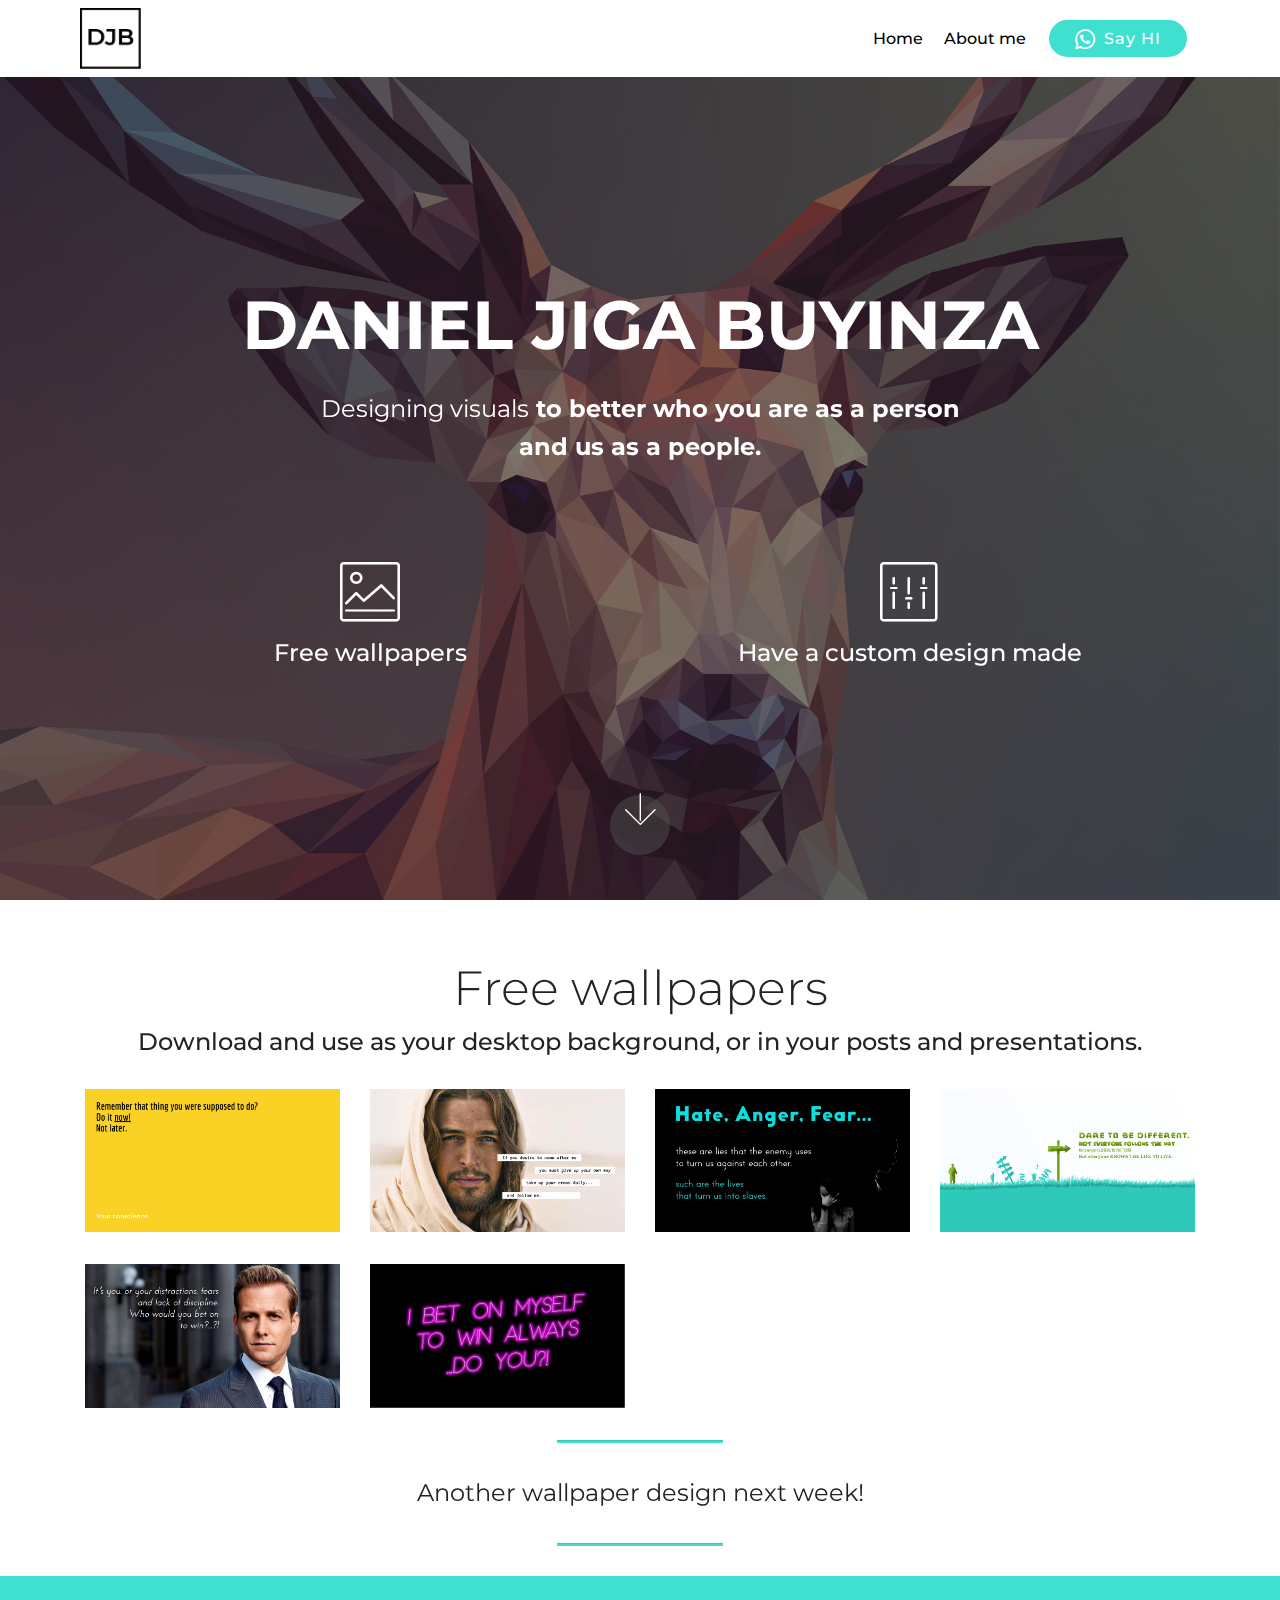
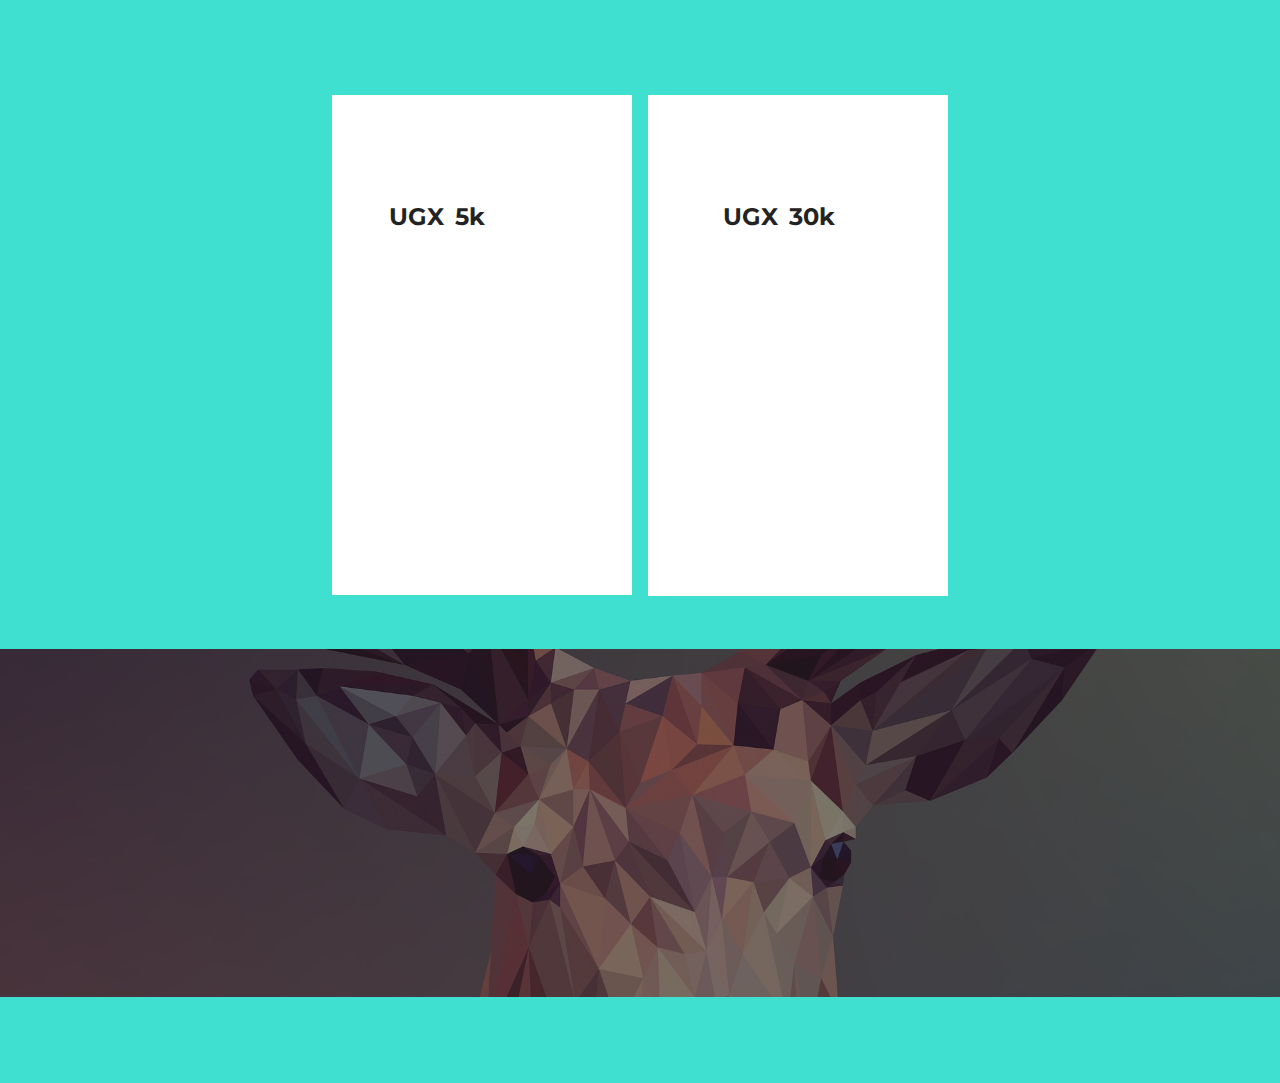
==== index.html @ 103c4f29 "create github pages" ====
<!DOCTYPE html>
<html  >
<head>
  <!-- Site made with Mobirise Website Builder v4.12.3, https://mobirise.com -->
  <meta charset="UTF-8">
  <meta http-equiv="X-UA-Compatible" content="IE=edge">
  <meta name="generator" content="Mobirise v4.12.3, mobirise.com">
  <meta name="twitter:card" content="summary_large_image"/>
  <meta name="twitter:image:src" content="assets/images/index-meta.jpg">
  <meta property="og:image" content="assets/images/index-meta.jpg">
  <meta name="twitter:title" content="Daniel Jiga Buyinza">
  <meta name="viewport" content="width=device-width, initial-scale=1, minimum-scale=1">
  <link rel="shortcut icon" href="assets/images/djb-2.png" type="image/x-icon">
  <meta name="description" content="Designing visuals to better who you are as a person
and us as a people.">
  
  
  <title>Daniel Jiga Buyinza</title>
  <link rel="stylesheet" href="assets/web/assets/mobirise-icons/mobirise-icons.css">
  <link rel="stylesheet" href="assets/bootstrap/css/bootstrap.min.css">
  <link rel="stylesheet" href="assets/bootstrap/css/bootstrap-grid.min.css">
  <link rel="stylesheet" href="assets/bootstrap/css/bootstrap-reboot.min.css">
  <link rel="stylesheet" href="assets/tether/tether.min.css">
  <link rel="stylesheet" href="assets/animatecss/animate.min.css">
  <link rel="stylesheet" href="assets/socicon/css/styles.css">
  <link rel="stylesheet" href="assets/dropdown/css/style.css">
  <link rel="stylesheet" href="assets/theme/css/style.css">
  <link rel="preload" as="style" href="assets/mobirise/css/mbr-additional.css"><link rel="stylesheet" href="assets/mobirise/css/mbr-additional.css" type="text/css">
  
  
  
</head>
<body>

<!-- Analytics -->
<!-- Global site tag (gtag.js) - Google Analytics -->
<script async src="https://www.googletagmanager.com/gtag/js?id=UA-110084799-2"></script>
<script>
  window.dataLayer = window.dataLayer || [];
  function gtag(){dataLayer.push(arguments);}
  gtag('js', new Date());

  gtag('config', 'UA-110084799-2');
</script>
<!-- /Analytics -->


  <section class="menu cid-rZTgVJ7u8m" once="menu" id="menu2-0">

    

    <nav class="navbar navbar-expand beta-menu navbar-dropdown align-items-center navbar-fixed-top navbar-toggleable-sm">
        <button class="navbar-toggler navbar-toggler-right" type="button" data-toggle="collapse" data-target="#navbarSupportedContent" aria-controls="navbarSupportedContent" aria-expanded="false" aria-label="Toggle navigation">
            <div class="hamburger">
                <span></span>
                <span></span>
                <span></span>
                <span></span>
            </div>
        </button>
        <div class="menu-logo">
            <div class="navbar-brand">
                <span class="navbar-logo">
                    <a href="index.html">
                        <img src="assets/images/djb.png" alt="Mobirise" title="" style="height: 3.8rem;">
                    </a>
                </span>
                
            </div>
        </div>
        <div class="collapse navbar-collapse" id="navbarSupportedContent">
            <ul class="navbar-nav nav-dropdown" data-app-modern-menu="true"><li class="nav-item">
                    <a class="nav-link link text-black display-4" href="index.html">Home</a>
                </li><li class="nav-item"><a class="nav-link link text-black display-4" href="about-me.html">About me</a></li></ul>
            <div class="navbar-buttons mbr-section-btn"><a class="btn btn-sm btn-primary display-4" href="https://wa.me/+256703824519"><span class="socicon socicon-whatsapp mbr-iconfont mbr-iconfont-btn" style="font-size: 20px;"></span>Say HI</a></div>
        </div>
    </nav>
</section>

<section class="engine"><a href="https://mobirise.info/z">best free html templates</a></section><section class="header12 cid-rZTisWhXtO mbr-fullscreen mbr-parallax-background" id="header12-1">

    

    <div class="mbr-overlay" style="opacity: 0.6; background-color: rgb(35, 35, 35);">
    </div>

    <div class="container  ">
            <div class="media-container">
                <div class="col-md-12 align-center">
                    <h1 class="mbr-section-title pb-3 mbr-white mbr-bold mbr-fonts-style display-1">
                        <br>DANIEL JIGA BUYINZA</h1>
                    <p class="mbr-text pb-3 mbr-white mbr-fonts-style display-5">Designing&nbsp;visuals<strong> to better who you are as a person</strong><br><strong>and us as a people.</strong></p>
                    

                    <div class="icons-media-container mbr-white">
                        <div class="card col-12 col-md-6">
                            <div class="icon-block">
                            
                                <span class="mbr-iconfont mbri-photo" style="font-size: 60px;"></span>
                            
                            </div>
                            <h5 class="mbr-fonts-style display-5">Free wallpapers</h5>
                        </div>

                        <div class="card col-12 col-md-6">
                            <div class="icon-block">
                                
                                    <span class="mbr-iconfont mbri-setting2" style="font-size: 60px;"></span>
                                
                            </div>
                            <h5 class="mbr-fonts-style display-5">Have a custom design made</h5>
                        </div>

                        

                        
                    </div>
                </div>
            </div>
    </div>

    <div class="mbr-arrow hidden-sm-down" aria-hidden="true">
        <a href="#next">
            <i class="mbri-down mbr-iconfont"></i>
        </a>
    </div>
</section>

<section class="mbr-gallery gallery5 cid-rZVw1TLcBk" id="gallery5-h">

    

    

    <div class="container">
        <h3 class="mbr-section-title align-center mbr-fonts-style display-2">
            Free wallpapers</h3>
        <h4 class="mbr-section-subtitle align-center pb-4 mbr-fonts-style display-5">Download and use as your desktop background, or in your posts and presentations.</h4>
        <div class="row mbr-gallery" data-toggle="modal" data-target="#s2ysgMPHxK">
            <div class="col-sm-6 col-md-4 col-lg-3 item gallery-image">
                <div class="item-wrapper">
                    <img class="w-100" src="assets/images/that-thing-you-were-supposed-to-do.png" alt="That thing you were supposed to do" data-slide-to="0" title="That thing you were supposed to do" data-target="#s2ysgMPzeZ">
                </div>
            </div><div class="col-sm-6 col-md-4 col-lg-3 item gallery-image">
                <div class="item-wrapper">
                    <img class="w-100" src="assets/images/if-you-desire-to-come-after-me.jpg" alt="If you desire to come after me" data-slide-to="1" title="If you desire to come after me" data-target="#s2ysgMPzeZ">
                </div>
            </div><div class="col-sm-6 col-md-4 col-lg-3 item gallery-image">
                <div class="item-wrapper">
                    <img class="w-100" src="assets/images/the-lives-that-turn-us-into-slaves.jpg" alt="The lives that turn us into slaves" data-slide-to="2" title="The lives that turn us into slaves" data-target="#s2ysgMPzeZ">
                </div>
            </div><div class="col-sm-6 col-md-4 col-lg-3 item gallery-image">
                <div class="item-wrapper">
                    <img class="w-100" src="assets/images/dare-to-be-different.png" alt="Dare to be different" data-slide-to="3" title="Dare to be different" data-target="#s2ysgMPzeZ">
                </div>
            </div><div class="col-sm-6 col-md-4 col-lg-3 item gallery-image">
                <div class="item-wrapper">
                    <img class="w-100" src="assets/images/who-would-you-bet-on-to-win.jpg" alt="Who would you bet on to win" data-slide-to="4" title="Who would you bet on to win" data-target="#s2ysgMPzeZ">
                </div>
            </div><div class="col-sm-6 col-md-4 col-lg-3 item gallery-image">
                <div class="item-wrapper">
                    <img class="w-100" src="assets/images/i-bet-on-myself-always.gif" alt="I bet on myself always" data-slide-to="5" title="I bet on myself always" data-target="#s2ysgMPzeZ">
                </div>
            </div>
            
            
            
        </div>

        <div class="modal mbr-slider fade" tabindex="-1" role="dialog" aria-hidden="true" id="s2ysgMPHxK">
            <div class="modal-dialog" role="document">
                <div class="modal-content">
                    <div class="modal-body">
                        <div class="carousel slide" data-ride="carousel" id="s2ysgMPzeZ">
                            <div class="carousel-inner">
                                <div class="carousel-item active">
                                    <img class="d-block w-100" src="assets/images/that-thing-you-were-supposed-to-do.png" alt="">
                                </div><div class="carousel-item">
                                    <img class="d-block w-100" src="assets/images/if-you-desire-to-come-after-me.jpg" alt="">
                                </div><div class="carousel-item">
                                    <img class="d-block w-100" src="assets/images/the-lives-that-turn-us-into-slaves.jpg" alt="">
                                </div><div class="carousel-item">
                                    <img class="d-block w-100" src="assets/images/dare-to-be-different.png" alt="">
                                </div><div class="carousel-item">
                                    <img class="d-block w-100" src="assets/images/who-would-you-bet-on-to-win.jpg" alt="">
                                </div><div class="carousel-item">
                                    <img class="d-block w-100" src="assets/images/i-bet-on-myself-always.gif" alt="">
                                </div>
                                
                                
                                
                            </div>
                            <ol class="carousel-indicators">
                                <li data-slide-to="0" class="active" data-target="#s2ysgMPzeZ"></li><li data-slide-to="1" class="active" data-target="#s2ysgMPzeZ"></li><li data-slide-to="2" class="active" data-target="#s2ysgMPzeZ"></li><li data-slide-to="3" class="active" data-target="#s2ysgMPzeZ"></li><li data-slide-to="4" class="active" data-target="#s2ysgMPzeZ"></li><li data-slide-to="5" class="active" data-target="#s2ysgMPzeZ"></li>
                                
                                
                                
                            </ol>
                            <a role="button" href="" class="close" data-dismiss="modal" aria-label="Close">
                            </a>
                            <a class="carousel-control-prev carousel-control" role="button" data-slide="prev" href="#s2ysgMPzeZ">
                                <span class="mbri-left mbr-iconfont" aria-hidden="true"></span>
                                <span class="sr-only">Previous</span>
                            </a>
                            <a class="carousel-control-next carousel-control" role="button" data-slide="next" href="#s2ysgMPzeZ">
                                <span class="mbri-right mbr-iconfont" aria-hidden="true"></span>
                                <span class="sr-only">Next</span>
                            </a>
                        </div>
                    </div>
                </div>
            </div>
        </div>
    </div>
</section>

<section class="mbr-section article content9 cid-s01rB6gpTp" id="content9-l">
    
     

    <div class="container">
        <div class="inner-container" style="width: 60%;">
            <hr class="line" style="width: 25%;">
            <div class="section-text align-center mbr-fonts-style display-5">
                    Another wallpaper design next week!</div>
            <hr class="line" style="width: 25%;">
        </div>
        </div>
</section>

<section class="header1 cid-s1TMkP8xbw" id="header16-o">

    

    

    <div class="container">
        <div class="row justify-content-md-center">
            <div class="col-md-10 align-center">
                <h1 class="mbr-section-title mbr-bold pb-3 mbr-fonts-style display-2"><span style="font-weight: normal;">
                    Have a custom design made</span></h1>
                
                
                
            </div>
        </div>
    </div>

</section>

<section class="pricing-table1 cid-s1TlEjo5fp" id="pricing-tables1-n">

    

    
    <div class="container">
        <div class="media-container-row">

            <div class="plan col-12 mx-2 my-2 justify-content-center col-lg-6">
                <div class="plan-header text-center pt-5">
                    <h3 class="plan-title mbr-fonts-style display-5">Wallpaper/Social media poster</h3>
                    <div class="plan-price">
                        <span class="price-value mbr-fonts-style display-5">UGX&nbsp;</span>
                        <span class="price-figure mbr-fonts-style display-5">5k</span>
                        <small class="price-term mbr-fonts-style display-7">per design</small>
                    </div>
                </div>
                <div class="plan-body pb-5">
                    <div class="plan-list align-center">
                        <ul class="list-group list-group-flush mbr-fonts-style display-7">
                            <li class="list-group-item">Please state your preferred</li>
                            <li class="list-group-item">
                                Quote</li><li class="list-group-item">Background</li><li class="list-group-item">Colours</li>
                        </ul>
                    </div>
                    <div class="mbr-section-btn text-center pt-4"><a href="https://wa.me/+256703824519" class="btn btn-black display-7"><span class="socicon socicon-whatsapp mbr-iconfont mbr-iconfont-btn"></span>Get in touch</a></div>
                </div>
            </div>

            <div class="plan col-12 mx-2 my-2 justify-content-center col-lg-6">
                <div class="plan-header text-center pt-5">
                    <h3 class="plan-title mbr-fonts-style display-5">Personal/Business logo</h3>
                    <div class="plan-price">
                        <span class="price-value mbr-fonts-style display-5">UGX&nbsp;</span>
                        <span class="price-figure mbr-fonts-style display-5">30k</span>
                        <small class="price-term mbr-fonts-style display-7">
                            only</small>
                    </div>
                </div>
                <div class="plan-body pb-5">
                    <div class="plan-list align-center">
                        <ul class="list-group list-group-flush mbr-fonts-style display-7">
                            <li class="list-group-item">Please define your identity</li>
                            <li class="list-group-item">Who you are, what you do and how you'd like to be percieved</li><li class="list-group-item">Brand colours</li>
                        </ul>
                    </div>
                    <div class="mbr-section-btn text-center pt-4"><a href="https://wa.me/+256703824519" class="btn btn-black display-7"><span class="socicon socicon-whatsapp mbr-iconfont mbr-iconfont-btn"></span>Get in touch</a></div>
                </div>
            </div>

            

            
        </div>
    </div>
</section>

<section class="cid-rZVzi8v0Ye" id="social-buttons1-i">
    
    

    <div class="mbr-overlay" style="opacity: 0.6; background-color: rgb(35, 35, 35);">
    </div>

    <div class="container">
        <div class="media-container-row">
            <div class="col-md-8 align-center">
                <h2 class="pb-3 mbr-section-title mbr-fonts-style display-2">
                    SHARE THIS SITE!
                </h2>
                <div>
                    <div class="mbr-social-likes" data-counters="false">
                        <span class="btn btn-social facebook mx-2" title="Share link on Facebook">
                            <i class="socicon socicon-facebook"></i>
                        </span>
                        <span class="btn btn-social twitter mx-2" title="Share link on Twitter">
                            <i class="socicon socicon-twitter"></i>
                        </span>
                        
                        
                    </div>
                </div>
            </div>
        </div>
    </div>
</section>

<section once="footers" class="cid-rZUzUq5xth" id="footer6-6">

    

    

    <div class="container">
        <div class="media-container-row align-center mbr-white">
            <div class="col-12">
                <p class="mbr-text mb-0 mbr-fonts-style display-7">© 2020 . Daniel Jiga Buyinza . All Rights Reserved
                </p>
            </div>
        </div>
    </div>
</section>


  <script src="assets/web/assets/jquery/jquery.min.js"></script>
  <script src="assets/popper/popper.min.js"></script>
  <script src="assets/bootstrap/js/bootstrap.min.js"></script>
  <script src="assets/viewportchecker/jquery.viewportchecker.js"></script>
  <script src="assets/smoothscroll/smooth-scroll.js"></script>
  <script src="assets/vimeoplayer/jquery.mb.vimeo_player.js"></script>
  <script src="assets/tether/tether.min.js"></script>
  <script src="assets/dropdown/js/nav-dropdown.js"></script>
  <script src="assets/dropdown/js/navbar-dropdown.js"></script>
  <script src="assets/touchswipe/jquery.touch-swipe.min.js"></script>
  <script src="assets/sociallikes/social-likes.js"></script>
  <script src="assets/parallax/jarallax.min.js"></script>
  <script src="assets/theme/js/script.js"></script>
  
  
  <input name="animation" type="hidden">
  </body>
</html>
---- assets/web/assets/mobirise-icons/mobirise-icons.css ----
@font-face {
  font-family: 'MobiriseIcons';
  src:  url('mobirise-icons.eot?spat4u');
  src:  url('mobirise-icons.eot?spat4u#iefix') format('embedded-opentype'),
    url('mobirise-icons.ttf?spat4u') format('truetype'),
    url('mobirise-icons.woff?spat4u') format('woff'),
    url('mobirise-icons.svg?spat4u#MobiriseIcons') format('svg');
  font-weight: normal;
  font-style: normal;
  font-display: swap;
}

[class^="mbri-"], [class*=" mbri-"] {
  /* use !important to prevent issues with browser extensions that change fonts */
  font-family: MobiriseIcons !important;
  speak: none;
  font-style: normal;
  font-weight: normal;
  font-variant: normal;
  text-transform: none;
  line-height: 1;

  /* Better Font Rendering =========== */
  -webkit-font-smoothing: antialiased;
  -moz-osx-font-smoothing: grayscale;
}

.mbri-add-submenu:before {
  content: "\e900";
}
.mbri-alert:before {
  content: "\e901";
}
.mbri-align-center:before {
  content: "\e902";
}
.mbri-align-justify:before {
  content: "\e903";
}
.mbri-align-left:before {
  content: "\e904";
}
.mbri-align-right:before {
  content: "\e905";
}
.mbri-android:before {
  content: "\e906";
}
.mbri-apple:before {
  content: "\e907";
}
.mbri-arrow-down:before {
  content: "\e908";
}
.mbri-arrow-next:before {
  content: "\e909";
}
.mbri-arrow-prev:before {
  content: "\e90a";
}
.mbri-arrow-up:before {
  content: "\e90b";
}
.mbri-bold:before {
  content: "\e90c";
}
.mbri-bookmark:before {
  content: "\e90d";
}
.mbri-bootstrap:before {
  content: "\e90e";
}
.mbri-briefcase:before {
  content: "\e90f";
}
.mbri-browse:before {
  content: "\e910";
}
.mbri-bulleted-list:before {
  content: "\e911";
}
.mbri-calendar:before {
  content: "\e912";
}
.mbri-camera:before {
  content: "\e913";
}
.mbri-cart-add:before {
  content: "\e914";
}
.mbri-cart-full:before {
  content: "\e915";
}
.mbri-cash:before {
  content: "\e916";
}
.mbri-change-style:before {
  content: "\e917";
}
.mbri-chat:before {
  content: "\e918";
}
.mbri-clock:before {
  content: "\e919";
}
.mbri-close:before {
  content: "\e91a";
}
.mbri-cloud:before {
  content: "\e91b";
}
.mbri-code:before {
  content: "\e91c";
}
.mbri-contact-form:before {
  content: "\e91d";
}
.mbri-credit-card:before {
  content: "\e91e";
}
.mbri-cursor-click:before {
  content: "\e91f";
}
.mbri-cust-feedback:before {
  content: "\e920";
}
.mbri-database:before {
  content: "\e921";
}
.mbri-delivery:before {
  content: "\e922";
}
.mbri-desktop:before {
  content: "\e923";
}
.mbri-devices:before {
  content: "\e924";
}
.mbri-down:before {
  content: "\e925";
}
.mbri-download:before {
  content: "\e989";
}
.mbri-drag-n-drop:before {
  content: "\e927";
}
.mbri-drag-n-drop2:before {
  content: "\e928";
}
.mbri-edit:before {
  content: "\e929";
}
.mbri-edit2:before {
  content: "\e92a";
}
.mbri-error:before {
  content: "\e92b";
}
.mbri-extension:before {
  content: "\e92c";
}
.mbri-features:before {
  content: "\e92d";
}
.mbri-file:before {
  content: "\e92e";
}
.mbri-flag:before {
  content: "\e92f";
}
.mbri-folder:before {
  content: "\e930";
}
.mbri-gift:before {
  content: "\e931";
}
.mbri-github:before {
  content: "\e932";
}
.mbri-globe:before {
  content: "\e933";
}
.mbri-globe-2:before {
  content: "\e934";
}
.mbri-growing-chart:before {
  content: "\e935";
}
.mbri-hearth:before {
  content: "\e936";
}
.mbri-help:before {
  content: "\e937";
}
.mbri-home:before {
  content: "\e938";
}
.mbri-hot-cup:before {
  content: "\e939";
}
.mbri-idea:before {
  content: "\e93a";
}
.mbri-image-gallery:before {
  content: "\e93b";
}
.mbri-image-slider:before {
  content: "\e93c";
}
.mbri-info:before {
  content: "\e93d";
}
.mbri-italic:before {
  content: "\e93e";
}
.mbri-key:before {
  content: "\e93f";
}
.mbri-laptop:before {
  content: "\e940";
}
.mbri-layers:before {
  content: "\e941";
}
.mbri-left-right:before {
  content: "\e942";
}
.mbri-left:before {
  content: "\e943";
}
.mbri-letter:before {
  content: "\e944";
}
.mbri-like:before {
  content: "\e945";
}
.mbri-link:before {
  content: "\e946";
}
.mbri-lock:before {
  content: "\e947";
}
.mbri-login:before {
  content: "\e948";
}
.mbri-logout:before {
  content: "\e949";
}
.mbri-magic-stick:before {
  content: "\e94a";
}
.mbri-map-pin:before {
  content: "\e94b";
}
.mbri-menu:before {
  content: "\e94c";
}
.mbri-mobile:before {
  content: "\e94d";
}
.mbri-mobile2:before {
  content: "\e94e";
}
.mbri-mobirise:before {
  content: "\e94f";
}
.mbri-more-horizontal:before {
  content: "\e950";
}
.mbri-more-vertical:before {
  content: "\e951";
}
.mbri-music:before {
  content: "\e952";
}
.mbri-new-file:before {
  content: "\e953";
}
.mbri-numbered-list:before {
  content: "\e954";
}
.mbri-opened-folder:before {
  content: "\e955";
}
.mbri-pages:before {
  content: "\e956";
}
.mbri-paper-plane:before {
  content: "\e957";
}
.mbri-paperclip:before {
  content: "\e958";
}
.mbri-photo:before {
  content: "\e959";
}
.mbri-photos:before {
  content: "\e95a";
}
.mbri-pin:before {
  content: "\e95b";
}
.mbri-play:before {
  content: "\e95c";
}
.mbri-plus:before {
  content: "\e95d";
}
.mbri-preview:before {
  content: "\e95e";
}
.mbri-print:before {
  content: "\e95f";
}
.mbri-protect:before {
  content: "\e960";
}
.mbri-question:before {
  content: "\e961";
}
.mbri-quote-left:before {
  content: "\e962";
}
.mbri-quote-right:before {
  content: "\e963";
}
.mbri-refresh:before {
  content: "\e964";
}
.mbri-responsive:before {
  content: "\e965";
}
.mbri-right:before {
  content: "\e966";
}
.mbri-rocket:before {
  content: "\e967";
}
.mbri-sad-face:before {
  content: "\e968";
}
.mbri-sale:before {
  content: "\e969";
}
.mbri-save:before {
  content: "\e96a";
}
.mbri-search:before {
  content: "\e96b";
}
.mbri-setting:before {
  content: "\e96c";
}
.mbri-setting2:before {
  content: "\e96d";
}
.mbri-setting3:before {
  content: "\e96e";
}
.mbri-share:before {
  content: "\e96f";
}
.mbri-shopping-bag:before {
  content: "\e970";
}
.mbri-shopping-basket:before {
  content: "\e971";
}
.mbri-shopping-cart:before {
  content: "\e972";
}
.mbri-sites:before {
  content: "\e973";
}
.mbri-smile-face:before {
  content: "\e974";
}
.mbri-speed:before {
  content: "\e975";
}
.mbri-star:before {
  content: "\e976";
}
.mbri-success:before {
  content: "\e977";
}
.mbri-sun:before {
  content: "\e978";
}
.mbri-sun2:before {
  content: "\e979";
}
.mbri-tablet:before {
  content: "\e97a";
}
.mbri-tablet-vertical:before {
  content: "\e97b";
}
.mbri-target:before {
  content: "\e97c";
}
.mbri-timer:before {
  content: "\e97d";
}
.mbri-to-ftp:before {
  content: "\e97e";
}
.mbri-to-local-drive:before {
  content: "\e97f";
}
.mbri-touch-swipe:before {
  content: "\e980";
}
.mbri-touch:before {
  content: "\e981";
}
.mbri-trash:before {
  content: "\e982";
}
.mbri-underline:before {
  content: "\e983";
}
.mbri-unlink:before {
  content: "\e984";
}
.mbri-unlock:before {
  content: "\e985";
}
.mbri-up-down:before {
  content: "\e986";
}
.mbri-up:before {
  content: "\e987";
}
.mbri-update:before {
  content: "\e988";
}
.mbri-upload:before {
 content: "\e926"; 
}
.mbri-user:before {
  content: "\e98a";
}
.mbri-user2:before {
  content: "\e98b";
}
.mbri-users:before {
  content: "\e98c";
}
.mbri-video:before {
  content: "\e98d";
}
.mbri-video-play:before {
  content: "\e98e";
}
.mbri-watch:before {
  content: "\e98f";
}
.mbri-website-theme:before {
  content: "\e990";
}
.mbri-wifi:before {
  content: "\e991";
}
.mbri-windows:before {
  content: "\e992";
}
.mbri-zoom-out:before {
  content: "\e993";
}
.mbri-redo:before {
  content: "\e994";
}
.mbri-undo:before {
  content: "\e995";
}
---- assets/socicon/css/styles.css ----
@charset "UTF-8";

@font-face {
  font-family: 'Socicon';
  src:  url('../fonts/socicon.eot');
  src:  url('../fonts/socicon.eot?#iefix') format('embedded-opentype'),
    url('../fonts/socicon.woff2') format('woff2'),
    url('../fonts/socicon.ttf') format('truetype'),
    url('../fonts/socicon.woff') format('woff'),
    url('../fonts/socicon.svg#socicon') format('svg');
  font-weight: normal;
  font-style: normal;
}

[data-icon]:before {
  font-family: "socicon" !important;
  content: attr(data-icon);
  font-style: normal !important;
  font-weight: normal !important;
  font-variant: normal !important;
  text-transform: none !important;
  speak: none;
  line-height: 1;
  -webkit-font-smoothing: antialiased;
  -moz-osx-font-smoothing: grayscale;
}

[class^="socicon-"], [class*=" socicon-"] {
  /* use !important to prevent issues with browser extensions that change fonts */
  font-family: 'Socicon' !important;
  speak: none;
  font-style: normal;
  font-weight: normal;
  font-variant: normal;
  text-transform: none;
  line-height: 1;

  /* Better Font Rendering =========== */
  -webkit-font-smoothing: antialiased;
  -moz-osx-font-smoothing: grayscale;
}

.socicon-eitaa:before {
  content: "\e97c";
}
.socicon-soroush:before {
  content: "\e97d";
}
.socicon-bale:before {
  content: "\e97e";
}
.socicon-zazzle:before {
  content: "\e97b";
}
.socicon-society6:before {
  content: "\e97a";
}
.socicon-redbubble:before {
  content: "\e979";
}
.socicon-avvo:before {
  content: "\e978";
}
.socicon-stitcher:before {
  content: "\e977";
}
.socicon-googlehangouts:before {
  content: "\e974";
}
.socicon-dlive:before {
  content: "\e975";
}
.socicon-vsco:before {
  content: "\e976";
}
.socicon-flipboard:before {
  content: "\e973";
}
.socicon-ubuntu:before {
  content: "\e958";
}
.socicon-artstation:before {
  content: "\e959";
}
.socicon-invision:before {
  content: "\e95a";
}
.socicon-torial:before {
  content: "\e95b";
}
.socicon-collectorz:before {
  content: "\e95c";
}
.socicon-seenthis:before {
  content: "\e95d";
}
.socicon-googleplaymusic:before {
  content: "\e95e";
}
.socicon-debian:before {
  content: "\e95f";
}
.socicon-filmfreeway:before {
  content: "\e960";
}
.socicon-gnome:before {
  content: "\e961";
}
.socicon-itchio:before {
  content: "\e962";
}
.socicon-jamendo:before {
  content: "\e963";
}
.socicon-mix:before {
  content: "\e964";
}
.socicon-sharepoint:before {
  content: "\e965";
}
.socicon-tinder:before {
  content: "\e966";
}
.socicon-windguru:before {
  content: "\e967";
}
.socicon-cdbaby:before {
  content: "\e968";
}
.socicon-elementaryos:before {
  content: "\e969";
}
.socicon-stage32:before {
  content: "\e96a";
}
.socicon-tiktok:before {
  content: "\e96b";
}
.socicon-gitter:before {
  content: "\e96c";
}
.socicon-letterboxd:before {
  content: "\e96d";
}
.socicon-threema:before {
  content: "\e96e";
}
.socicon-splice:before {
  content: "\e96f";
}
.socicon-metapop:before {
  content: "\e970";
}
.socicon-naver:before {
  content: "\e971";
}
.socicon-remote:before {
  content: "\e972";
}
.socicon-internet:before {
  content: "\e957";
}
.socicon-moddb:before {
  content: "\e94b";
}
.socicon-indiedb:before {
  content: "\e94c";
}
.socicon-traxsource:before {
  content: "\e94d";
}
.socicon-gamefor:before {
  content: "\e94e";
}
.socicon-pixiv:before {
  content: "\e94f";
}
.socicon-myanimelist:before {
  content: "\e950";
}
.socicon-blackberry:before {
  content: "\e951";
}
.socicon-wickr:before {
  content: "\e952";
}
.socicon-spip:before {
  content: "\e953";
}
.socicon-napster:before {
  content: "\e954";
}
.socicon-beatport:before {
  content: "\e955";
}
.socicon-hackerone:before {
  content: "\e956";
}
.socicon-hackernews:before {
  content: "\e946";
}
.socicon-smashwords:before {
  content: "\e947";
}
.socicon-kobo:before {
  content: "\e948";
}
.socicon-bookbub:before {
  content: "\e949";
}
.socicon-mailru:before {
  content: "\e94a";
}
.socicon-gitlab:before {
  content: "\e945";
}
.socicon-instructables:before {
  content: "\e944";
}
.socicon-portfolio:before {
  content: "\e943";
}
.socicon-codered:before {
  content: "\e940";
}
.socicon-origin:before {
  content: "\e941";
}
.socicon-nextdoor:before {
  content: "\e942";
}
.socicon-udemy:before {
  content: "\e93f";
}
.socicon-livemaster:before {
  content: "\e93e";
}
.socicon-crunchbase:before {
  content: "\e93b";
}
.socicon-homefy:before {
  content: "\e93c";
}
.socicon-calendly:before {
  content: "\e93d";
}
.socicon-realtor:before {
  content: "\e90f";
}
.socicon-tidal:before {
  content: "\e910";
}
.socicon-qobuz:before {
  content: "\e911";
}
.socicon-natgeo:before {
  content: "\e912";
}
.socicon-mastodon:before {
  content: "\e913";
}
.socicon-unsplash:before {
  content: "\e914";
}
.socicon-homeadvisor:before {
  content: "\e915";
}
.socicon-angieslist:before {
  content: "\e916";
}
.socicon-codepen:before {
  content: "\e917";
}
.socicon-slack:before {
  content: "\e918";
}
.socicon-openaigym:before {
  content: "\e919";
}
.socicon-logmein:before {
  content: "\e91a";
}
.socicon-fiverr:before {
  content: "\e91b";
}
.socicon-gotomeeting:before {
  content: "\e91c";
}
.socicon-aliexpress:before {
  content: "\e91d";
}
.socicon-guru:before {
  content: "\e91e";
}
.socicon-appstore:before {
  content: "\e91f";
}
.socicon-homes:before {
  content: "\e920";
}
.socicon-zoom:before {
  content: "\e921";
}
.socicon-alibaba:before {
  content: "\e922";
}
.socicon-craigslist:before {
  content: "\e923";
}
.socicon-wix:before {
  content: "\e924";
}
.socicon-redfin:before {
  content: "\e925";
}
.socicon-googlecalendar:before {
  content: "\e926";
}
.socicon-shopify:before {
  content: "\e927";
}
.socicon-freelancer:before {
  content: "\e928";
}
.socicon-seedrs:before {
  content: "\e929";
}
.socicon-bing:before {
  content: "\e92a";
}
.socicon-doodle:before {
  content: "\e92b";
}
.socicon-bonanza:before {
  content: "\e92c";
}
.socicon-squarespace:before {
  content: "\e92d";
}
.socicon-toptal:before {
  content: "\e92e";
}
.socicon-gust:before {
  content: "\e92f";
}
.socicon-ask:before {
  content: "\e930";
}
.socicon-trulia:before {
  content: "\e931";
}
.socicon-loomly:before {
  content: "\e932";
}
.socicon-ghost:before {
  content: "\e933";
}
.socicon-upwork:before {
  content: "\e934";
}
.socicon-fundable:before {
  content: "\e935";
}
.socicon-booking:before {
  content: "\e936";
}
.socicon-googlemaps:before {
  content: "\e937";
}
.socicon-zillow:before {
  content: "\e938";
}
.socicon-niconico:before {
  content: "\e939";
}
.socicon-toneden:before {
  content: "\e93a";
}
.socicon-augment:before {
  content: "\e908";
}
.socicon-bitbucket:before {
  content: "\e909";
}
.socicon-fyuse:before {
  content: "\e90a";
}
.socicon-yt-gaming:before {
  content: "\e90b";
}
.socicon-sketchfab:before {
  content: "\e90c";
}
.socicon-mobcrush:before {
  content: "\e90d";
}
.socicon-microsoft:before {
  content: "\e90e";
}
.socicon-pandora:before {
  content: "\e907";
}
.socicon-messenger:before {
  content: "\e906";
}
.socicon-gamewisp:before {
  content: "\e905";
}
.socicon-bloglovin:before {
  content: "\e904";
}
.socicon-tunein:before {
  content: "\e903";
}
.socicon-gamejolt:before {
  content: "\e901";
}
.socicon-trello:before {
  content: "\e902";
}
.socicon-spreadshirt:before {
  content: "\e900";
}
.socicon-500px:before {
  content: "\e000";
}
.socicon-8tracks:before {
  content: "\e001";
}
.socicon-airbnb:before {
  content: "\e002";
}
.socicon-alliance:before {
  content: "\e003";
}
.socicon-amazon:before {
  content: "\e004";
}
.socicon-amplement:before {
  content: "\e005";
}
.socicon-android:before {
  content: "\e006";
}
.socicon-angellist:before {
  content: "\e007";
}
.socicon-apple:before {
  content: "\e008";
}
.socicon-appnet:before {
  content: "\e009";
}
.socicon-baidu:before {
  content: "\e00a";
}
.socicon-bandcamp:before {
  content: "\e00b";
}
.socicon-battlenet:before {
  content: "\e00c";
}
.socicon-mixer:before {
  content: "\e00d";
}
.socicon-bebee:before {
  content: "\e00e";
}
.socicon-bebo:before {
  content: "\e00f";
}
.socicon-behance:before {
  content: "\e010";
}
.socicon-blizzard:before {
  content: "\e011";
}
.socicon-blogger:before {
  content: "\e012";
}
.socicon-buffer:before {
  content: "\e013";
}
.socicon-chrome:before {
  content: "\e014";
}
.socicon-coderwall:before {
  content: "\e015";
}
.socicon-curse:before {
  content: "\e016";
}
.socicon-dailymotion:before {
  content: "\e017";
}
.socicon-deezer:before {
  content: "\e018";
}
.socicon-delicious:before {
  content: "\e019";
}
.socicon-deviantart:before {
  content: "\e01a";
}
.socicon-diablo:before {
  content: "\e01b";
}
.socicon-digg:before {
  content: "\e01c";
}
.socicon-discord:before {
  content: "\e01d";
}
.socicon-disqus:before {
  content: "\e01e";
}
.socicon-douban:before {
  content: "\e01f";
}
.socicon-draugiem:before {
  content: "\e020";
}
.socicon-dribbble:before {
  content: "\e021";
}
.socicon-drupal:before {
  content: "\e022";
}
.socicon-ebay:before {
  content: "\e023";
}
.socicon-ello:before {
  content: "\e024";
}
.socicon-endomodo:before {
  content: "\e025";
}
.socicon-envato:before {
  content: "\e026";
}
.socicon-etsy:before {
  content: "\e027";
}
.socicon-facebook:before {
  content: "\e028";
}
.socicon-feedburner:before {
  content: "\e029";
}
.socicon-filmweb:before {
  content: "\e02a";
}
.socicon-firefox:before {
  content: "\e02b";
}
.socicon-flattr:before {
  content: "\e02c";
}
.socicon-flickr:before {
  content: "\e02d";
}
.socicon-formulr:before {
  content: "\e02e";
}
.socicon-forrst:before {
  content: "\e02f";
}
.socicon-foursquare:before {
  content: "\e030";
}
.socicon-friendfeed:before {
  content: "\e031";
}
.socicon-github:before {
  content: "\e032";
}
.socicon-goodreads:before {
  content: "\e033";
}
.socicon-google:before {
  content: "\e034";
}
.socicon-googlescholar:before {
  content: "\e035";
}
.socicon-googlegroups:before {
  content: "\e036";
}
.socicon-googlephotos:before {
  content: "\e037";
}
.socicon-googleplus:before {
  content: "\e038";
}
.socicon-grooveshark:before {
  content: "\e039";
}
.socicon-hackerrank:before {
  content: "\e03a";
}
.socicon-hearthstone:before {
  content: "\e03b";
}
.socicon-hellocoton:before {
  content: "\e03c";
}
.socicon-heroes:before {
  content: "\e03d";
}
.socicon-smashcast:before {
  content: "\e03e";
}
.socicon-horde:before {
  content: "\e03f";
}
.socicon-houzz:before {
  content: "\e040";
}
.socicon-icq:before {
  content: "\e041";
}
.socicon-identica:before {
  content: "\e042";
}
.socicon-imdb:before {
  content: "\e043";
}
.socicon-instagram:before {
  content: "\e044";
}
.socicon-issuu:before {
  content: "\e045";
}
.socicon-istock:before {
  content: "\e046";
}
.socicon-itunes:before {
  content: "\e047";
}
.socicon-keybase:before {
  content: "\e048";
}
.socicon-lanyrd:before {
  content: "\e049";
}
.socicon-lastfm:before {
  content: "\e04a";
}
.socicon-line:before {
  content: "\e04b";
}
.socicon-linkedin:before {
  content: "\e04c";
}
.socicon-livejournal:before {
  content: "\e04d";
}
.socicon-lyft:before {
  content: "\e04e";
}
.socicon-macos:before {
  content: "\e04f";
}
.socicon-mail:before {
  content: "\e050";
}
.socicon-medium:before {
  content: "\e051";
}
.socicon-meetup:before {
  content: "\e052";
}
.socicon-mixcloud:before {
  content: "\e053";
}
.socicon-modelmayhem:before {
  content: "\e054";
}
.socicon-mumble:before {
  content: "\e055";
}
.socicon-myspace:before {
  content: "\e056";
}
.socicon-newsvine:before {
  content: "\e057";
}
.socicon-nintendo:before {
  content: "\e058";
}
.socicon-npm:before {
  content: "\e059";
}
.socicon-odnoklassniki:before {
  content: "\e05a";
}
.socicon-openid:before {
  content: "\e05b";
}
.socicon-opera:before {
  content: "\e05c";
}
.socicon-outlook:before {
  content: "\e05d";
}
.socicon-overwatch:before {
  content: "\e05e";
}
.socicon-patreon:before {
  content: "\e05f";
}
.socicon-paypal:before {
  content: "\e060";
}
.socicon-periscope:before {
  content: "\e061";
}
.socicon-persona:before {
  content: "\e062";
}
.socicon-pinterest:before {
  content: "\e063";
}
.socicon-play:before {
  content: "\e064";
}
.socicon-player:before {
  content: "\e065";
}
.socicon-playstation:before {
  content: "\e066";
}
.socicon-pocket:before {
  content: "\e067";
}
.socicon-qq:before {
  content: "\e068";
}
.socicon-quora:before {
  content: "\e069";
}
.socicon-raidcall:before {
  content: "\e06a";
}
.socicon-ravelry:before {
  content: "\e06b";
}
.socicon-reddit:before {
  content: "\e06c";
}
.socicon-renren:before {
  content: "\e06d";
}
.socicon-researchgate:before {
  content: "\e06e";
}
.socicon-residentadvisor:before {
  content: "\e06f";
}
.socicon-reverbnation:before {
  content: "\e070";
}
.socicon-rss:before {
  content: "\e071";
}
.socicon-sharethis:before {
  content: "\e072";
}
.socicon-skype:before {
  content: "\e073";
}
.socicon-slideshare:before {
  content: "\e074";
}
.socicon-smugmug:before {
  content: "\e075";
}
.socicon-snapchat:before {
  content: "\e076";
}
.socicon-songkick:before {
  content: "\e077";
}
.socicon-soundcloud:before {
  content: "\e078";
}
.socicon-spotify:before {
  content: "\e079";
}
.socicon-stackexchange:before {
  content: "\e07a";
}
.socicon-stackoverflow:before {
  content: "\e07b";
}
.socicon-starcraft:before {
  content: "\e07c";
}
.socicon-stayfriends:before {
  content: "\e07d";
}
.socicon-steam:before {
  content: "\e07e";
}
.socicon-storehouse:before {
  content: "\e07f";
}
.socicon-strava:before {
  content: "\e080";
}
.socicon-streamjar:before {
  content: "\e081";
}
.socicon-stumbleupon:before {
  content: "\e082";
}
.socicon-swarm:before {
  content: "\e083";
}
.socicon-teamspeak:before {
  content: "\e084";
}
.socicon-teamviewer:before {
  content: "\e085";
}
.socicon-technorati:before {
  content: "\e086";
}
.socicon-telegram:before {
  content: "\e087";
}
.socicon-tripadvisor:before {
  content: "\e088";
}
.socicon-tripit:before {
  content: "\e089";
}
.socicon-triplej:before {
  content: "\e08a";
}
.socicon-tumblr:before {
  content: "\e08b";
}
.socicon-twitch:before {
  content: "\e08c";
}
.socicon-twitter:before {
  content: "\e08d";
}
.socicon-uber:before {
  content: "\e08e";
}
.socicon-ventrilo:before {
  content: "\e08f";
}
.socicon-viadeo:before {
  content: "\e090";
}
.socicon-viber:before {
  content: "\e091";
}
.socicon-viewbug:before {
  content: "\e092";
}
.socicon-vimeo:before {
  content: "\e093";
}
.socicon-vine:before {
  content: "\e094";
}
.socicon-vkontakte:before {
  content: "\e095";
}
.socicon-warcraft:before {
  content: "\e096";
}
.socicon-wechat:before {
  content: "\e097";
}
.socicon-weibo:before {
  content: "\e098";
}
.socicon-whatsapp:before {
  content: "\e099";
}
.socicon-wikipedia:before {
  content: "\e09a";
}
.socicon-windows:before {
  content: "\e09b";
}
.socicon-wordpress:before {
  content: "\e09c";
}
.socicon-wykop:before {
  content: "\e09d";
}
.socicon-xbox:before {
  content: "\e09e";
}
.socicon-xing:before {
  content: "\e09f";
}
.socicon-yahoo:before {
  content: "\e0a0";
}
.socicon-yammer:before {
  content: "\e0a1";
}
.socicon-yandex:before {
  content: "\e0a2";
}
.socicon-yelp:before {
  content: "\e0a3";
}
.socicon-younow:before {
  content: "\e0a4";
}
.socicon-youtube:before {
  content: "\e0a5";
}
.socicon-zapier:before {
  content: "\e0a6";
}
.socicon-zerply:before {
  content: "\e0a7";
}
.socicon-zomato:before {
  content: "\e0a8";
}
.socicon-zynga:before {
  content: "\e0a9";
}
---- assets/dropdown/css/style.css ----
.navbar-dropdown {
  left: 0;
  padding: 0;
  position: absolute;
  right: 0;
  top: 0;
  transition: all 0.45s ease;
  z-index: 1030;
  background: #282828; }
  .navbar-dropdown .navbar-logo {
    margin-right: 0.8rem;
    transition: margin 0.3s ease-in-out;
    vertical-align: middle; }
    .navbar-dropdown .navbar-logo img {
      height: 3.125rem;
      transition: all 0.3s ease-in-out; }
    .navbar-dropdown .navbar-logo.mbr-iconfont {
      font-size: 3.125rem;
      line-height: 3.125rem; }
  .navbar-dropdown .navbar-caption {
    font-weight: 700;
    white-space: normal;
    vertical-align: -4px;
    line-height: 3.125rem !important; }
    .navbar-dropdown .navbar-caption, .navbar-dropdown .navbar-caption:hover {
      color: inherit;
      text-decoration: none; }
  .navbar-dropdown .mbr-iconfont + .navbar-caption {
    vertical-align: -1px; }
  .navbar-dropdown.navbar-fixed-top {
    position: fixed; }
  .navbar-dropdown .navbar-brand span {
    vertical-align: -4px; }
  .navbar-dropdown.bg-color.transparent {
    background: none; }
  .navbar-dropdown.navbar-short .navbar-brand {
    padding: 0.625rem 0; }
    .navbar-dropdown.navbar-short .navbar-brand span {
      vertical-align: -1px; }
  .navbar-dropdown.navbar-short .navbar-caption {
    line-height: 2.375rem !important;
    vertical-align: -2px; }
  .navbar-dropdown.navbar-short .navbar-logo {
    margin-right: 0.5rem; }
    .navbar-dropdown.navbar-short .navbar-logo img {
      height: 2.375rem; }
    .navbar-dropdown.navbar-short .navbar-logo.mbr-iconfont {
      font-size: 2.375rem;
      line-height: 2.375rem; }
  .navbar-dropdown.navbar-short .mbr-table-cell {
    height: 3.625rem; }
  .navbar-dropdown .navbar-close {
    left: 0.6875rem;
    position: fixed;
    top: 0.75rem;
    z-index: 1000; }
  .navbar-dropdown .hamburger-icon {
    content: "";
    display: inline-block;
    vertical-align: middle;
    width: 16px;
    -webkit-box-shadow: 0 -6px 0 1px #282828,0 0 0 1px #282828,0 6px 0 1px #282828;
    -moz-box-shadow: 0 -6px 0 1px #282828,0 0 0 1px #282828,0 6px 0 1px #282828;
    box-shadow: 0 -6px 0 1px #282828,0 0 0 1px #282828,0 6px 0 1px #282828; }

.dropdown-menu .dropdown-toggle[data-toggle="dropdown-submenu"]::after {
  border-bottom: 0.35em solid transparent;
  border-left: 0.35em solid;
  border-right: 0;
  border-top: 0.35em solid transparent;
  margin-left: 0.3rem; }

.dropdown-menu .dropdown-item:focus {
  outline: 0; }

.nav-dropdown {
  font-size: 0.75rem;
  font-weight: 500;
  height: auto !important; }
  .nav-dropdown .nav-btn {
    padding-left: 1rem; }
  .nav-dropdown .link {
    margin: .667em 1.667em;
    font-weight: 500;
    padding: 0;
    transition: color .2s ease-in-out; }
    .nav-dropdown .link.dropdown-toggle {
      margin-right: 2.583em; }
      .nav-dropdown .link.dropdown-toggle::after {
        margin-left: .25rem;
        border-top: 0.35em solid;
        border-right: 0.35em solid transparent;
        border-left: 0.35em solid transparent;
        border-bottom: 0; }
      .nav-dropdown .link.dropdown-toggle[aria-expanded="true"] {
        margin: 0;
        padding: 0.667em 3.263em  0.667em 1.667em; }
  .nav-dropdown .link::after,
  .nav-dropdown .dropdown-item::after {
    color: inherit; }
  .nav-dropdown .btn {
    font-size: 0.75rem;
    font-weight: 700;
    letter-spacing: 0;
    margin-bottom: 0;
    padding-left: 1.25rem;
    padding-right: 1.25rem; }
  .nav-dropdown .dropdown-menu {
    border-radius: 0;
    border: 0;
    left: 0;
    margin: 0;
    padding-bottom: 1.25rem;
    padding-top: 1.25rem;
    position: relative; }
  .nav-dropdown .dropdown-submenu {
    margin-left: 0.125rem;
    top: 0; }
  .nav-dropdown .dropdown-item {
    font-weight: 500;
    line-height: 2;
    padding: 0.3846em 4.615em 0.3846em 1.5385em;
    position: relative;
    transition: color .2s ease-in-out, background-color .2s ease-in-out; }
    .nav-dropdown .dropdown-item::after {
      margin-top: -0.3077em;
      position: absolute;
      right: 1.1538em;
      top: 50%; }
    .nav-dropdown .dropdown-item:focus, .nav-dropdown .dropdown-item:hover {
      background: none; }

@media (max-width: 767px) {
  .nav-dropdown.navbar-toggleable-sm {
    bottom: 0;
    display: none;
    left: 0;
    overflow-x: hidden;
    position: fixed;
    top: 0;
    transform: translateX(-100%);
    -ms-transform: translateX(-100%);
    -webkit-transform: translateX(-100%);
    width: 18.75rem;
    z-index: 999; } }
.nav-dropdown.navbar-toggleable-xl {
  bottom: 0;
  display: none;
  left: 0;
  overflow-x: hidden;
  position: fixed;
  top: 0;
  transform: translateX(-100%);
  -ms-transform: translateX(-100%);
  -webkit-transform: translateX(-100%);
  width: 18.75rem;
  z-index: 999; }

.nav-dropdown-sm {
  display: block !important;
  overflow-x: hidden;
  overflow: auto;
  padding-top: 3.875rem; }
  .nav-dropdown-sm::after {
    content: "";
    display: block;
    height: 3rem;
    width: 100%; }
  .nav-dropdown-sm.collapse.in ~ .navbar-close {
    display: block !important; }
  .nav-dropdown-sm.collapsing, .nav-dropdown-sm.collapse.in {
    transform: translateX(0);
    -ms-transform: translateX(0);
    -webkit-transform: translateX(0);
    transition: all 0.25s ease-out;
    -webkit-transition: all 0.25s ease-out;
    background: #282828; }
  .nav-dropdown-sm.collapsing[aria-expanded="false"] {
    transform: translateX(-100%);
    -ms-transform: translateX(-100%);
    -webkit-transform: translateX(-100%); }
  .nav-dropdown-sm .nav-item {
    display: block;
    margin-left: 0 !important;
    padding-left: 0; }
  .nav-dropdown-sm .link,
  .nav-dropdown-sm .dropdown-item {
    border-top: 1px dotted rgba(255, 255, 255, 0.1);
    font-size: 0.8125rem;
    line-height: 1.6;
    margin: 0 !important;
    padding: 0.875rem 2.4rem 0.875rem 1.5625rem !important;
    position: relative;
    white-space: normal; }
    .nav-dropdown-sm .link:focus, .nav-dropdown-sm .link:hover,
    .nav-dropdown-sm .dropdown-item:focus,
    .nav-dropdown-sm .dropdown-item:hover {
      background: rgba(0, 0, 0, 0.2) !important;
      color: #c0a375; }
  .nav-dropdown-sm .nav-btn {
    position: relative;
    padding: 1.5625rem 1.5625rem 0 1.5625rem; }
    .nav-dropdown-sm .nav-btn::before {
      border-top: 1px dotted rgba(255, 255, 255, 0.1);
      content: "";
      left: 0;
      position: absolute;
      top: 0;
      width: 100%; }
    .nav-dropdown-sm .nav-btn + .nav-btn {
      padding-top: 0.625rem; }
      .nav-dropdown-sm .nav-btn + .nav-btn::before {
        display: none; }
  .nav-dropdown-sm .btn {
    padding: 0.625rem 0; }
  .nav-dropdown-sm .dropdown-toggle[data-toggle="dropdown-submenu"]::after {
    margin-left: .25rem;
    border-top: 0.35em solid;
    border-right: 0.35em solid transparent;
    border-left: 0.35em solid transparent;
    border-bottom: 0; }
  .nav-dropdown-sm .dropdown-toggle[data-toggle="dropdown-submenu"][aria-expanded="true"]::after {
    border-top: 0;
    border-right: 0.35em solid transparent;
    border-left: 0.35em solid transparent;
    border-bottom: 0.35em solid; }
  .nav-dropdown-sm .dropdown-menu {
    margin: 0;
    padding: 0;
    position: relative;
    top: 0;
    left: 0;
    width: 100%;
    border: 0;
    float: none;
    border-radius: 0;
    background: none; }
  .nav-dropdown-sm .dropdown-submenu {
    left: 100%;
    margin-left: 0.125rem;
    margin-top: -1.25rem;
    top: 0; }

.navbar-toggleable-sm .nav-dropdown .dropdown-menu {
  position: absolute; }

.navbar-toggleable-sm .nav-dropdown .dropdown-submenu {
  left: 100%;
  margin-left: 0.125rem;
  margin-top: -1.25rem;
  top: 0; }

.navbar-toggleable-sm.opened .nav-dropdown .dropdown-menu {
  position: relative; }

.navbar-toggleable-sm.opened .nav-dropdown .dropdown-submenu {
  left: 0;
  margin-left: 00rem;
  margin-top: 0rem;
  top: 0; }

.is-builder .nav-dropdown.collapsing {
  transition: none !important; }

/*# sourceMappingURL=style.css.map */
---- assets/theme/css/style.css ----
@charset "UTF-8";
/*!
 * Mobirise v4 theme (https://mobirise.com/)
 * Copyright 2017 Mobirise
 */
section {
  background-color: #eeeeee;
}

body {
  font-style: normal;
  line-height: 1.5;
}

section,
.container,
.container-fluid {
  position: relative;
  word-wrap: break-word;
}

a.mbr-iconfont:hover {
  text-decoration: none;
}

.article .lead p,
.article .lead ul,
.article .lead ol,
.article .lead pre,
.article .lead blockquote {
  margin-bottom: 0;
}

ul,
ol,
pre,
blockquote {
  margin-bottom: 2.3125rem;
}

pre {
  background: #f4f4f4;
  padding: 10px 24px;
  white-space: pre-wrap;
}

.inactive {
  -webkit-user-select: none;
  -moz-user-select: none;
  -ms-user-select: none;
  user-select: none;
  pointer-events: none;
  -webkit-user-drag: none;
  user-drag: none;
}

.mbr-section__comments .row {
  justify-content: center;
  -webkit-justify-content: center;
}

a {
  font-style: normal;
  font-weight: 400;
  cursor: pointer;
}
a, a:hover {
  text-decoration: none;
}

figure {
  margin-bottom: 0;
}

body {
  color: #232323;
}

h1,
h2,
h3,
h4,
h5,
h6,
.h1,
.h2,
.h3,
.h4,
.h5,
.h6,
.display-1,
.display-2,
.display-3,
.display-4 {
  line-height: 1;
  word-break: break-word;
  word-wrap: break-word;
}

.mbr-section-title {
  font-style: normal;
  line-height: 1.2;
}

.mbr-section-subtitle {
  line-height: 1.3;
}

.mbr-text {
  font-style: normal;
  line-height: 1.6;
}

b,
strong {
  font-weight: bold;
}

blockquote {
  padding: 10px 0 10px 20px;
  position: relative;
  border-left: 2px solid;
  border-color: #ff3366;
}

input:-webkit-autofill, input:-webkit-autofill:hover, input:-webkit-autofill:focus, input:-webkit-autofill:active {
  transition-delay: 9999s;
  transition-property: background-color, color;
}

textarea[type=hidden] {
  display: none;
}

body {
  position: relative;
}

section {
  background-position: 50% 50%;
  background-repeat: no-repeat;
  background-size: cover;
}
section .mbr-background-video,
section .mbr-background-video-preview {
  position: absolute;
  bottom: 0;
  left: 0;
  right: 0;
  top: 0;
}

.hidden {
  visibility: hidden;
}

.mbr-z-index20 {
  z-index: 20;
}

/*! Base colors */
.mbr-white {
  color: #ffffff;
}

.mbr-black {
  color: #000000;
}

.mbr-bg-white {
  background-color: #ffffff;
}

.mbr-bg-black {
  background-color: #000000;
}

/*! Text-aligns */
.align-left {
  text-align: left;
}

.align-center {
  text-align: center;
}

.align-right {
  text-align: right;
}

@media (max-width: 767px) {
  .align-left,
.align-center,
.align-right,
.mbr-section-btn,
.mbr-section-title {
    text-align: center;
  }
}
/*! Font-weight  */
.mbr-light {
  font-weight: 300;
}

.mbr-regular {
  font-weight: 400;
}

.mbr-semibold {
  font-weight: 500;
}

.mbr-bold {
  font-weight: 700;
}

/*! Media  */
.media-size-item {
  -webkit-flex: 1 1 auto;
  -moz-flex: 1 1 auto;
  -ms-flex: 1 1 auto;
  -o-flex: 1 1 auto;
  flex: 1 1 auto;
}

.media-content {
  -webkit-flex-basis: 100%;
  flex-basis: 100%;
}

.media-container-row {
  display: -ms-flexbox;
  display: -webkit-flex;
  display: flex;
  -webkit-flex-direction: row;
  -ms-flex-direction: row;
  flex-direction: row;
  -webkit-flex-wrap: wrap;
  -ms-flex-wrap: wrap;
  flex-wrap: wrap;
  -webkit-justify-content: center;
  -ms-flex-pack: center;
  justify-content: center;
  -webkit-align-content: center;
  -ms-flex-line-pack: center;
  align-content: center;
  -webkit-align-items: start;
  -ms-flex-align: start;
  align-items: start;
}
.media-container-row .media-size-item {
  width: 400px;
}

.media-container-column {
  display: -ms-flexbox;
  display: -webkit-flex;
  display: flex;
  -webkit-flex-direction: column;
  -ms-flex-direction: column;
  flex-direction: column;
  -webkit-flex-wrap: wrap;
  -ms-flex-wrap: wrap;
  flex-wrap: wrap;
  -webkit-justify-content: center;
  -ms-flex-pack: center;
  justify-content: center;
  -webkit-align-content: center;
  -ms-flex-line-pack: center;
  align-content: center;
  -webkit-align-items: stretch;
  -ms-flex-align: stretch;
  align-items: stretch;
}
.media-container-column > * {
  width: 100%;
}

@media (min-width: 992px) {
  .media-container-row {
    -webkit-flex-wrap: nowrap;
    -ms-flex-wrap: nowrap;
    flex-wrap: nowrap;
  }
}
figure {
  overflow: hidden;
}

figure[mbr-media-size] {
  transition: width 0.1s;
}

.mbr-figure img,
.mbr-figure iframe {
  display: block;
  width: 100%;
}

.card {
  background-color: transparent;
  border: none;
}

.card-box {
  width: 100%;
}

.card-img {
  text-align: center;
  flex-shrink: 0;
  -webkit-flex-shrink: 0;
}

.media {
  max-width: 100%;
  margin: 0 auto;
}

.mbr-figure {
  -ms-flex-item-align: center;
  -ms-grid-row-align: center;
  -webkit-align-self: center;
  align-self: center;
}

.media-container > div {
  max-width: 100%;
}

.mbr-figure img,
.card-img img {
  width: 100%;
}

@media (max-width: 991px) {
  .media-size-item {
    width: auto !important;
  }

  .media {
    width: auto;
  }

  .mbr-figure {
    width: 100% !important;
  }
}
/*! Buttons */
.btn {
  font-weight: 500;
  border-width: 2px;
  font-style: normal;
  letter-spacing: 1px;
  margin: 0.4rem 0.8rem;
  white-space: normal;
  -webkit-transition: all 0.3s ease-in-out;
  -moz-transition: all 0.3s ease-in-out;
  transition: all 0.3s ease-in-out;
  display: inline-flex;
  align-items: center;
  justify-content: center;
  word-break: break-word;
  -webkit-align-items: center;
  -webkit-justify-content: center;
  display: -webkit-inline-flex;
}

.btn-sm {
  font-weight: 500;
  letter-spacing: 1px;
  -webkit-transition: all 0.3s ease-in-out;
  -moz-transition: all 0.3s ease-in-out;
  transition: all 0.3s ease-in-out;
}

.btn-md {
  font-weight: 500;
  letter-spacing: 1px;
  margin: 0.4rem 0.8rem !important;
  -webkit-transition: all 0.3s ease-in-out;
  -moz-transition: all 0.3s ease-in-out;
  transition: all 0.3s ease-in-out;
}

.btn-lg {
  font-weight: 500;
  letter-spacing: 1px;
  margin: 0.4rem 0.8rem !important;
  -webkit-transition: all 0.3s ease-in-out;
  -moz-transition: all 0.3s ease-in-out;
  transition: all 0.3s ease-in-out;
}

.mbr-section-btn {
  margin-left: -0.25rem;
  margin-right: -0.25rem;
  font-size: 0;
}

nav .mbr-section-btn {
  margin-left: 0rem;
  margin-right: 0rem;
}

.btn-form {
  border-radius: 0;
}
.btn-form:hover {
  cursor: pointer;
}

/*! Btn icon margin */
.btn .mbr-iconfont,
.btn.btn-sm .mbr-iconfont {
  cursor: pointer;
  margin-right: 0.5rem;
}

.btn.btn-md .mbr-iconfont,
.btn.btn-md .mbr-iconfont {
  margin-right: 0.8rem;
}

.mbr-regular {
  font-weight: 400;
}

.mbr-semibold {
  font-weight: 500;
}

.mbr-bold {
  font-weight: 700;
}

[type=submit] {
  -webkit-appearance: none;
}

/*! Full-screen */
.mbr-fullscreen .mbr-overlay {
  min-height: 100vh;
}

.mbr-fullscreen {
  display: flex;
  display: -webkit-flex;
  display: -moz-flex;
  display: -ms-flex;
  display: -o-flex;
  align-items: center;
  -webkit-align-items: center;
  min-height: 100vh;
  padding-top: 3rem;
  padding-bottom: 3rem;
}

/*! Map */
.map {
  height: 25rem;
  position: relative;
}
.map iframe {
  width: 100%;
  height: 100%;
}

.mbr-overlay {
  background-color: #000;
  bottom: 0;
  left: 0;
  opacity: 0.5;
  position: absolute;
  right: 0;
  top: 0;
  z-index: 0;
  pointer-events: none;
}

/* Form */
blockquote {
  font-style: italic;
  padding: 10px 0 10px 20px;
  font-size: 1.09rem;
  position: relative;
  border-width: 3px;
}

.form-control {
  background-color: #f5f5f5;
  box-shadow: none;
  color: #565656;
  line-height: 1.43;
  min-height: 3.5em;
  padding: 1.07em 0.5em;
}
.form-control, .form-control:focus {
  border: 1px solid #e8e8e8;
}
.form-active .form-control:invalid {
  border-color: red;
}

.form-control-label {
  position: relative;
  cursor: pointer;
  margin-bottom: 0.357em;
  padding: 0;
}

.alert {
  color: #ffffff;
  border-radius: 0;
  border: 0;
  font-size: 0.875rem;
  line-height: 1.5;
  margin-bottom: 1.875rem;
  padding: 1.25rem;
  position: relative;
}
.alert.alert-form::after {
  background-color: inherit;
  bottom: -7px;
  content: "";
  display: block;
  height: 14px;
  left: 50%;
  margin-left: -7px;
  position: absolute;
  transform: rotate(45deg);
  width: 14px;
  -webkit-transform: rotate(45deg);
}

.form-asterisk {
  font-family: initial;
  position: absolute;
  top: -2px;
  font-weight: normal;
}

/*! Scroll to top arrow */
#scrollToTop a i:before {
  content: "";
  position: absolute;
  height: 40%;
  top: 25%;
  background: #fff;
  width: 2px;
  left: calc(50% - 1px);
}
#scrollToTop a i:after {
  content: "";
  position: absolute;
  display: block;
  border-top: 2px solid #fff;
  border-right: 2px solid #fff;
  width: 40%;
  height: 40%;
  left: 30%;
  bottom: 30%;
  transform: rotate(135deg);
  -webkit-transform: rotate(135deg);
}

.mbr-arrow-up {
  bottom: 25px;
  right: 90px;
  position: fixed;
  text-align: right;
  z-index: 5000;
  color: #ffffff;
  font-size: 32px;
  transform: rotate(180deg);
  -webkit-transform: rotate(180deg);
}

.mbr-arrow-up a {
  background: rgba(0, 0, 0, 0.2);
  border-radius: 3px;
  color: #fff;
  display: inline-block;
  height: 60px;
  width: 60px;
  outline-style: none !important;
  position: relative;
  text-decoration: none;
  transition: all 0.3s ease-in-out;
  cursor: pointer;
  text-align: center;
}
.mbr-arrow-up a:hover {
  background-color: rgba(0, 0, 0, 0.4);
}
.mbr-arrow-up a i {
  line-height: 60px;
}

.mbr-arrow-up-icon {
  display: block;
  color: #fff;
}

.mbr-arrow-up-icon::before {
  content: "›";
  display: inline-block;
  font-family: serif;
  font-size: 32px;
  line-height: 1;
  font-style: normal;
  position: relative;
  top: 6px;
  left: -4px;
  -webkit-transform: rotate(-90deg);
  transform: rotate(-90deg);
}

/*! Arrow Down */
.mbr-arrow {
  position: absolute;
  bottom: 45px;
  left: 50%;
  width: 60px;
  height: 60px;
  cursor: pointer;
  background-color: rgba(80, 80, 80, 0.5);
  border-radius: 50%;
  -webkit-transform: translateX(-50%);
  transform: translateX(-50%);
}
.mbr-arrow > a {
  display: inline-block;
  text-decoration: none;
  outline-style: none;
  -webkit-animation: arrowdown 1.7s ease-in-out infinite;
  animation: arrowdown 1.7s ease-in-out infinite;
}
.mbr-arrow > a > i {
  position: absolute;
  top: -2px;
  left: 15px;
  font-size: 2rem;
}

@keyframes arrowdown {
  0% {
    transform: translateY(0px);
    -webkit-transform: translateY(0px);
  }
  50% {
    transform: translateY(-5px);
    -webkit-transform: translateY(-5px);
  }
  100% {
    transform: translateY(0px);
    -webkit-transform: translateY(0px);
  }
}
@-webkit-keyframes arrowdown {
  0% {
    transform: translateY(0px);
    -webkit-transform: translateY(0px);
  }
  50% {
    transform: translateY(-5px);
    -webkit-transform: translateY(-5px);
  }
  100% {
    transform: translateY(0px);
    -webkit-transform: translateY(0px);
  }
}
@media (max-width: 500px) {
  .mbr-arrow-up {
    left: 50%;
    right: auto;
    transform: translateX(-50%) rotate(180deg);
    -webkit-transform: translateX(-50%) rotate(180deg);
  }
}
/*Gradients animation*/
@keyframes gradient-animation {
  from {
    background-position: 0% 100%;
    animation-timing-function: ease-in-out;
  }
  to {
    background-position: 100% 0%;
    animation-timing-function: ease-in-out;
  }
}
@-webkit-keyframes gradient-animation {
  from {
    background-position: 0% 100%;
    animation-timing-function: ease-in-out;
  }
  to {
    background-position: 100% 0%;
    animation-timing-function: ease-in-out;
  }
}
.bg-gradient {
  background-size: 200% 200%;
  animation: gradient-animation 5s infinite alternate;
  -webkit-animation: gradient-animation 5s infinite alternate;
}

.menu .navbar-brand {
  display: -webkit-flex;
}
.menu .navbar-brand span {
  display: flex;
  display: -webkit-flex;
}
.menu .navbar-brand .navbar-caption-wrap {
  display: -webkit-flex;
}
.menu .navbar-brand .navbar-logo img {
  display: -webkit-flex;
}
@media (min-width: 768px) and (max-width: 1023px) {
  .menu .navbar-toggleable-sm .navbar-nav {
    display: -webkit-box;
    display: -webkit-flex;
    display: -ms-flexbox;
  }
}
@media (max-width: 1023px) {
  .menu .navbar-collapse {
    max-height: 93.5vh;
  }
  .menu .navbar-collapse.show {
    overflow: auto;
  }
}
@media (min-width: 1024px) {
  .menu .navbar-nav.nav-dropdown {
    display: -webkit-flex;
  }
  .menu .navbar-toggleable-sm .navbar-collapse {
    display: -webkit-flex !important;
  }
  .menu .collapsed .navbar-collapse {
    max-height: 93.5vh;
  }
  .menu .collapsed .navbar-collapse.show {
    overflow: auto;
  }
}
@media (max-width: 767px) {
  .menu .navbar-collapse {
    max-height: 80vh;
  }
}

/* Others*/
.note-check a[data-value=Rubik] {
  font-style: normal;
}

.mbr-arrow a {
  color: #ffffff;
}

@media (max-width: 767px) {
  .mbr-arrow {
    display: none;
  }
}
.navbar {
  display: -webkit-flex;
  -webkit-flex-wrap: wrap;
  -webkit-align-items: center;
  -webkit-justify-content: space-between;
}

.navbar-collapse {
  -webkit-flex-basis: 100%;
  -webkit-flex-grow: 1;
  -webkit-align-items: center;
}

.nav-dropdown .link {
  padding: 0.667em 1.667em !important;
  margin: 0 !important;
}

.nav {
  display: -webkit-flex;
  -webkit-flex-wrap: wrap;
}

.row {
  display: -webkit-flex;
  -webkit-flex-wrap: wrap;
}

.justify-content-center {
  -webkit-justify-content: center;
}

.form-inline {
  display: -webkit-flex;
  -webkit-flex-flow: row wrap;
  -webkit-align-items: center;
}

.card-wrapper {
  -webkit-flex: 1;
}

.carousel-control {
  z-index: 10;
  display: -webkit-flex;
  -webkit-align-items: center;
  -webkit-justify-content: center;
}

.carousel-controls {
  display: -webkit-flex;
}

.media {
  display: -webkit-flex;
}

.form-group:focus {
  outline: none;
}

.jq-selectbox__select {
  padding: 1.07em 0.5em;
  position: absolute;
  top: 0;
  left: 0;
  width: 100%;
}

.jq-selectbox__dropdown {
  position: absolute;
  top: 100%;
  left: 0 !important;
  width: 100% !important;
}

.jq-selectbox__trigger-arrow {
  transform: translateY(-50%);
}

.jq-selectbox li {
  padding: 1.07em 0.5em;
}

input[type=range] {
  padding-left: 0 !important;
  padding-right: 0 !important;
}

.modal-dialog,
.modal-content {
  height: 100%;
}

.modal-dialog .carousel-inner {
  height: calc(100vh - 1.75rem);
}
@media (max-width: 575px) {
  .modal-dialog .carousel-inner {
    height: calc(100vh - 1rem);
  }
}

.carousel-item {
  text-align: center;
}

.carousel-item img {
  margin: auto;
}

.navbar-toggler {
  -webkit-align-self: flex-start;
  -ms-flex-item-align: start;
  align-self: flex-start;
  padding: 0.25rem 0.75rem;
  font-size: 1.25rem;
  line-height: 1;
  background: transparent;
  border: 1px solid transparent;
  -webkit-border-radius: 0.25rem;
  border-radius: 0.25rem;
}

.navbar-toggler:focus,
.navbar-toggler:hover {
  text-decoration: none;
}

.navbar-toggler-icon {
  display: inline-block;
  width: 1.5em;
  height: 1.5em;
  vertical-align: middle;
  content: "";
  background: no-repeat center center;
  -webkit-background-size: 100% 100%;
  -o-background-size: 100% 100%;
  background-size: 100% 100%;
}

.navbar-toggler-left {
  position: absolute;
  left: 1rem;
}

.navbar-toggler-right {
  position: absolute;
  right: 1rem;
}

@media (max-width: 575px) {
  .navbar-toggleable .navbar-nav .dropdown-menu {
    position: static;
    float: none;
  }

  .navbar-toggleable > .container {
    padding-right: 0;
    padding-left: 0;
  }
}
@media (min-width: 576px) {
  .navbar-toggleable {
    -webkit-box-orient: horizontal;
    -webkit-box-direction: normal;
    -webkit-flex-direction: row;
    -ms-flex-direction: row;
    flex-direction: row;
    -webkit-flex-wrap: nowrap;
    -ms-flex-wrap: nowrap;
    flex-wrap: nowrap;
    -webkit-box-align: center;
    -webkit-align-items: center;
    -ms-flex-align: center;
    align-items: center;
  }

  .navbar-toggleable .navbar-nav {
    -webkit-box-orient: horizontal;
    -webkit-box-direction: normal;
    -webkit-flex-direction: row;
    -ms-flex-direction: row;
    flex-direction: row;
  }

  .navbar-toggleable .navbar-nav .nav-link {
    padding-right: 0.5rem;
    padding-left: 0.5rem;
  }

  .navbar-toggleable > .container {
    display: -webkit-box;
    display: -webkit-flex;
    display: -ms-flexbox;
    display: flex;
    -webkit-flex-wrap: nowrap;
    -ms-flex-wrap: nowrap;
    flex-wrap: nowrap;
    -webkit-box-align: center;
    -webkit-align-items: center;
    -ms-flex-align: center;
    align-items: center;
  }

  .navbar-toggleable .navbar-collapse {
    display: -webkit-box !important;
    display: -webkit-flex !important;
    display: -ms-flexbox !important;
    display: flex !important;
    width: 100%;
  }

  .navbar-toggleable .navbar-toggler {
    display: none;
  }
}
@media (max-width: 767px) {
  .navbar-toggleable-sm .navbar-nav .dropdown-menu {
    position: static;
    float: none;
  }

  .navbar-toggleable-sm > .container {
    padding-right: 0;
    padding-left: 0;
  }
}
@media (min-width: 768px) {
  .navbar-toggleable-sm {
    -webkit-box-orient: horizontal;
    -webkit-box-direction: normal;
    -webkit-flex-direction: row;
    -ms-flex-direction: row;
    flex-direction: row;
    -webkit-flex-wrap: nowrap;
    -ms-flex-wrap: nowrap;
    flex-wrap: nowrap;
    -webkit-box-align: center;
    -webkit-align-items: center;
    -ms-flex-align: center;
    align-items: center;
  }

  .navbar-toggleable-sm .navbar-nav {
    -webkit-box-orient: horizontal;
    -webkit-box-direction: normal;
    -webkit-flex-direction: row;
    -ms-flex-direction: row;
    flex-direction: row;
  }

  .navbar-toggleable-sm .navbar-nav .nav-link {
    padding-right: 0.5rem;
    padding-left: 0.5rem;
  }

  .navbar-toggleable-sm > .container {
    display: -webkit-box;
    display: -webkit-flex;
    display: -ms-flexbox;
    display: flex;
    -webkit-flex-wrap: nowrap;
    -ms-flex-wrap: nowrap;
    flex-wrap: nowrap;
    -webkit-box-align: center;
    -webkit-align-items: center;
    -ms-flex-align: center;
    align-items: center;
  }

  .navbar-toggleable-sm .navbar-collapse {
    display: none;
    width: 100%;
  }

  .navbar-toggleable-sm .navbar-toggler {
    display: none;
  }
}
@media (max-width: 1023px) {
  .navbar-toggleable-md .navbar-nav .dropdown-menu {
    position: static;
    float: none;
  }

  .navbar-toggleable-md > .container {
    padding-right: 0;
    padding-left: 0;
  }
}
@media (min-width: 1024px) {
  .navbar-toggleable-md {
    -webkit-box-orient: horizontal;
    -webkit-box-direction: normal;
    -webkit-flex-direction: row;
    -ms-flex-direction: row;
    flex-direction: row;
    -webkit-flex-wrap: nowrap;
    -ms-flex-wrap: nowrap;
    flex-wrap: nowrap;
    -webkit-box-align: center;
    -webkit-align-items: center;
    -ms-flex-align: center;
    align-items: center;
  }

  .navbar-toggleable-md .navbar-nav {
    -webkit-box-orient: horizontal;
    -webkit-box-direction: normal;
    -webkit-flex-direction: row;
    -ms-flex-direction: row;
    flex-direction: row;
  }

  .navbar-toggleable-md .navbar-nav .nav-link {
    padding-right: 0.5rem;
    padding-left: 0.5rem;
  }

  .navbar-toggleable-md > .container {
    display: -webkit-box;
    display: -webkit-flex;
    display: -ms-flexbox;
    display: flex;
    -webkit-flex-wrap: nowrap;
    -ms-flex-wrap: nowrap;
    flex-wrap: nowrap;
    -webkit-box-align: center;
    -webkit-align-items: center;
    -ms-flex-align: center;
    align-items: center;
  }

  .navbar-toggleable-md .navbar-collapse {
    display: -webkit-box !important;
    display: -webkit-flex !important;
    display: -ms-flexbox !important;
    display: flex !important;
    width: 100%;
  }

  .navbar-toggleable-md .navbar-toggler {
    display: none;
  }
}
@media (max-width: 1199px) {
  .navbar-toggleable-lg .navbar-nav .dropdown-menu {
    position: static;
    float: none;
  }

  .navbar-toggleable-lg > .container {
    padding-right: 0;
    padding-left: 0;
  }
}
@media (min-width: 1200px) {
  .navbar-toggleable-lg {
    -webkit-box-orient: horizontal;
    -webkit-box-direction: normal;
    -webkit-flex-direction: row;
    -ms-flex-direction: row;
    flex-direction: row;
    -webkit-flex-wrap: nowrap;
    -ms-flex-wrap: nowrap;
    flex-wrap: nowrap;
    -webkit-box-align: center;
    -webkit-align-items: center;
    -ms-flex-align: center;
    align-items: center;
  }

  .navbar-toggleable-lg .navbar-nav {
    -webkit-box-orient: horizontal;
    -webkit-box-direction: normal;
    -webkit-flex-direction: row;
    -ms-flex-direction: row;
    flex-direction: row;
  }

  .navbar-toggleable-lg .navbar-nav .nav-link {
    padding-right: 0.5rem;
    padding-left: 0.5rem;
  }

  .navbar-toggleable-lg > .container {
    display: -webkit-box;
    display: -webkit-flex;
    display: -ms-flexbox;
    display: flex;
    -webkit-flex-wrap: nowrap;
    -ms-flex-wrap: nowrap;
    flex-wrap: nowrap;
    -webkit-box-align: center;
    -webkit-align-items: center;
    -ms-flex-align: center;
    align-items: center;
  }

  .navbar-toggleable-lg .navbar-collapse {
    display: -webkit-box !important;
    display: -webkit-flex !important;
    display: -ms-flexbox !important;
    display: flex !important;
    width: 100%;
  }

  .navbar-toggleable-lg .navbar-toggler {
    display: none;
  }
}
.navbar-toggleable-xl {
  -webkit-box-orient: horizontal;
  -webkit-box-direction: normal;
  -webkit-flex-direction: row;
  -ms-flex-direction: row;
  flex-direction: row;
  -webkit-flex-wrap: nowrap;
  -ms-flex-wrap: nowrap;
  flex-wrap: nowrap;
  -webkit-box-align: center;
  -webkit-align-items: center;
  -ms-flex-align: center;
  align-items: center;
}

.navbar-toggleable-xl .navbar-nav .dropdown-menu {
  position: static;
  float: none;
}

.navbar-toggleable-xl > .container {
  padding-right: 0;
  padding-left: 0;
}

.navbar-toggleable-xl .navbar-nav {
  -webkit-box-orient: horizontal;
  -webkit-box-direction: normal;
  -webkit-flex-direction: row;
  -ms-flex-direction: row;
  flex-direction: row;
}

.navbar-toggleable-xl .navbar-nav .nav-link {
  padding-right: 0.5rem;
  padding-left: 0.5rem;
}

.navbar-toggleable-xl > .container {
  display: -webkit-box;
  display: -webkit-flex;
  display: -ms-flexbox;
  display: flex;
  -webkit-flex-wrap: nowrap;
  -ms-flex-wrap: nowrap;
  flex-wrap: nowrap;
  -webkit-box-align: center;
  -webkit-align-items: center;
  -ms-flex-align: center;
  align-items: center;
}

.navbar-toggleable-xl .navbar-collapse {
  display: -webkit-box !important;
  display: -webkit-flex !important;
  display: -ms-flexbox !important;
  display: flex !important;
  width: 100%;
}

.navbar-toggleable-xl .navbar-toggler {
  display: none;
}

.card-img {
  width: auto;
}

.menu .navbar.collapsed:not(.beta-menu) {
  flex-direction: column;
  -webkit-flex-direction: column;
}

.carousel-item.active,
.carousel-item-next,
.carousel-item-prev {
  display: -webkit-box;
  display: -webkit-flex;
  display: -ms-flexbox;
  display: flex;
}

.note-air-layout .dropup .dropdown-menu,
.note-air-layout .navbar-fixed-bottom .dropdown .dropdown-menu {
  bottom: initial !important;
}

html,
body {
  height: auto;
  min-height: 100vh;
}

.dropup .dropdown-toggle::after {
  display: none;
}.engine {
	position: absolute;
	text-indent: -2400px;
	text-align: center;
	padding: 0;
	top: 0;
	left: -2400px;
}
---- assets/mobirise/css/mbr-additional.css ----
@import url(https://fonts.googleapis.com/css?family=Montserrat:100,100i,200,200i,300,300i,400,400i,500,500i,600,600i,700,700i,800,800i,900,900i&display=swap);





body {
  font-family: Rubik;
}
.display-1 {
  font-family: 'Montserrat', sans-serif;
  font-size: 4.25rem;
  font-display: swap;
}
.display-1 > .mbr-iconfont {
  font-size: 6.8rem;
}
.display-2 {
  font-family: 'Montserrat', sans-serif;
  font-size: 3rem;
  font-display: swap;
}
.display-2 > .mbr-iconfont {
  font-size: 4.8rem;
}
.display-4 {
  font-family: 'Montserrat', sans-serif;
  font-size: 1rem;
  font-display: swap;
}
.display-4 > .mbr-iconfont {
  font-size: 1.6rem;
}
.display-5 {
  font-family: 'Montserrat', sans-serif;
  font-size: 1.5rem;
  font-display: swap;
}
.display-5 > .mbr-iconfont {
  font-size: 2.4rem;
}
.display-7 {
  font-family: 'Montserrat', sans-serif;
  font-size: 1rem;
  font-display: swap;
}
.display-7 > .mbr-iconfont {
  font-size: 1.6rem;
}
/* ---- Fluid typography for mobile devices ---- */
/* 1.4 - font scale ratio ( bootstrap == 1.42857 ) */
/* 100vw - current viewport width */
/* (48 - 20)  48 == 48rem == 768px, 20 == 20rem == 320px(minimal supported viewport) */
/* 0.65 - min scale variable, may vary */
@media (max-width: 768px) {
  .display-1 {
    font-size: 3.4rem;
    font-size: calc( 2.1374999999999997rem + (4.25 - 2.1374999999999997) * ((100vw - 20rem) / (48 - 20)));
    line-height: calc( 1.4 * (2.1374999999999997rem + (4.25 - 2.1374999999999997) * ((100vw - 20rem) / (48 - 20))));
  }
  .display-2 {
    font-size: 2.4rem;
    font-size: calc( 1.7rem + (3 - 1.7) * ((100vw - 20rem) / (48 - 20)));
    line-height: calc( 1.4 * (1.7rem + (3 - 1.7) * ((100vw - 20rem) / (48 - 20))));
  }
  .display-4 {
    font-size: 0.8rem;
    font-size: calc( 1rem + (1 - 1) * ((100vw - 20rem) / (48 - 20)));
    line-height: calc( 1.4 * (1rem + (1 - 1) * ((100vw - 20rem) / (48 - 20))));
  }
  .display-5 {
    font-size: 1.2rem;
    font-size: calc( 1.175rem + (1.5 - 1.175) * ((100vw - 20rem) / (48 - 20)));
    line-height: calc( 1.4 * (1.175rem + (1.5 - 1.175) * ((100vw - 20rem) / (48 - 20))));
  }
}
/* Buttons */
.btn {
  padding: 1rem 3rem;
  border-radius: 3px;
}
.btn-sm {
  padding: 0.6rem 1.5rem;
  border-radius: 3px;
}
.btn-md {
  padding: 1rem 3rem;
  border-radius: 3px;
}
.btn-lg {
  padding: 1.2rem 3.2rem;
  border-radius: 3px;
}
.bg-primary {
  background-color: #40e0d0 !important;
}
.bg-success {
  background-color: #f7ed4a !important;
}
.bg-info {
  background-color: #82786e !important;
}
.bg-warning {
  background-color: #879a9f !important;
}
.bg-danger {
  background-color: #b1a374 !important;
}
.btn-primary,
.btn-primary:active {
  background-color: #40e0d0 !important;
  border-color: #40e0d0 !important;
  color: #ffffff !important;
}
.btn-primary:hover,
.btn-primary:focus,
.btn-primary.focus,
.btn-primary.active {
  color: #ffffff !important;
  background-color: #1eb6a7 !important;
  border-color: #1eb6a7 !important;
}
.btn-primary.disabled,
.btn-primary:disabled {
  color: #ffffff !important;
  background-color: #1eb6a7 !important;
  border-color: #1eb6a7 !important;
}
.btn-secondary,
.btn-secondary:active {
  background-color: #40e0d0 !important;
  border-color: #40e0d0 !important;
  color: #ffffff !important;
}
.btn-secondary:hover,
.btn-secondary:focus,
.btn-secondary.focus,
.btn-secondary.active {
  color: #ffffff !important;
  background-color: #1eb6a7 !important;
  border-color: #1eb6a7 !important;
}
.btn-secondary.disabled,
.btn-secondary:disabled {
  color: #ffffff !important;
  background-color: #1eb6a7 !important;
  border-color: #1eb6a7 !important;
}
.btn-info,
.btn-info:active {
  background-color: #82786e !important;
  border-color: #82786e !important;
  color: #ffffff !important;
}
.btn-info:hover,
.btn-info:focus,
.btn-info.focus,
.btn-info.active {
  color: #ffffff !important;
  background-color: #59524b !important;
  border-color: #59524b !important;
}
.btn-info.disabled,
.btn-info:disabled {
  color: #ffffff !important;
  background-color: #59524b !important;
  border-color: #59524b !important;
}
.btn-success,
.btn-success:active {
  background-color: #f7ed4a !important;
  border-color: #f7ed4a !important;
  color: #3f3c03 !important;
}
.btn-success:hover,
.btn-success:focus,
.btn-success.focus,
.btn-success.active {
  color: #3f3c03 !important;
  background-color: #eadd0a !important;
  border-color: #eadd0a !important;
}
.btn-success.disabled,
.btn-success:disabled {
  color: #3f3c03 !important;
  background-color: #eadd0a !important;
  border-color: #eadd0a !important;
}
.btn-warning,
.btn-warning:active {
  background-color: #879a9f !important;
  border-color: #879a9f !important;
  color: #ffffff !important;
}
.btn-warning:hover,
.btn-warning:focus,
.btn-warning.focus,
.btn-warning.active {
  color: #ffffff !important;
  background-color: #617479 !important;
  border-color: #617479 !important;
}
.btn-warning.disabled,
.btn-warning:disabled {
  color: #ffffff !important;
  background-color: #617479 !important;
  border-color: #617479 !important;
}
.btn-danger,
.btn-danger:active {
  background-color: #b1a374 !important;
  border-color: #b1a374 !important;
  color: #ffffff !important;
}
.btn-danger:hover,
.btn-danger:focus,
.btn-danger.focus,
.btn-danger.active {
  color: #ffffff !important;
  background-color: #8b7d4e !important;
  border-color: #8b7d4e !important;
}
.btn-danger.disabled,
.btn-danger:disabled {
  color: #ffffff !important;
  background-color: #8b7d4e !important;
  border-color: #8b7d4e !important;
}
.btn-white {
  color: #333333 !important;
}
.btn-white,
.btn-white:active {
  background-color: #ffffff !important;
  border-color: #ffffff !important;
  color: #808080 !important;
}
.btn-white:hover,
.btn-white:focus,
.btn-white.focus,
.btn-white.active {
  color: #808080 !important;
  background-color: #d9d9d9 !important;
  border-color: #d9d9d9 !important;
}
.btn-white.disabled,
.btn-white:disabled {
  color: #808080 !important;
  background-color: #d9d9d9 !important;
  border-color: #d9d9d9 !important;
}
.btn-black,
.btn-black:active {
  background-color: #333333 !important;
  border-color: #333333 !important;
  color: #ffffff !important;
}
.btn-black:hover,
.btn-black:focus,
.btn-black.focus,
.btn-black.active {
  color: #ffffff !important;
  background-color: #0d0d0d !important;
  border-color: #0d0d0d !important;
}
.btn-black.disabled,
.btn-black:disabled {
  color: #ffffff !important;
  background-color: #0d0d0d !important;
  border-color: #0d0d0d !important;
}
.btn-primary-outline,
.btn-primary-outline:active {
  background: none;
  border-color: #1aa093;
  color: #1aa093;
}
.btn-primary-outline:hover,
.btn-primary-outline:focus,
.btn-primary-outline.focus,
.btn-primary-outline.active {
  color: #ffffff;
  background-color: #40e0d0;
  border-color: #40e0d0;
}
.btn-primary-outline.disabled,
.btn-primary-outline:disabled {
  color: #ffffff !important;
  background-color: #40e0d0 !important;
  border-color: #40e0d0 !important;
}
.btn-secondary-outline,
.btn-secondary-outline:active {
  background: none;
  border-color: #1aa093;
  color: #1aa093;
}
.btn-secondary-outline:hover,
.btn-secondary-outline:focus,
.btn-secondary-outline.focus,
.btn-secondary-outline.active {
  color: #ffffff;
  background-color: #40e0d0;
  border-color: #40e0d0;
}
.btn-secondary-outline.disabled,
.btn-secondary-outline:disabled {
  color: #ffffff !important;
  background-color: #40e0d0 !important;
  border-color: #40e0d0 !important;
}
.btn-info-outline,
.btn-info-outline:active {
  background: none;
  border-color: #4b453f;
  color: #4b453f;
}
.btn-info-outline:hover,
.btn-info-outline:focus,
.btn-info-outline.focus,
.btn-info-outline.active {
  color: #ffffff;
  background-color: #82786e;
  border-color: #82786e;
}
.btn-info-outline.disabled,
.btn-info-outline:disabled {
  color: #ffffff !important;
  background-color: #82786e !important;
  border-color: #82786e !important;
}
.btn-success-outline,
.btn-success-outline:active {
  background: none;
  border-color: #d2c609;
  color: #d2c609;
}
.btn-success-outline:hover,
.btn-success-outline:focus,
.btn-success-outline.focus,
.btn-success-outline.active {
  color: #3f3c03;
  background-color: #f7ed4a;
  border-color: #f7ed4a;
}
.btn-success-outline.disabled,
.btn-success-outline:disabled {
  color: #3f3c03 !important;
  background-color: #f7ed4a !important;
  border-color: #f7ed4a !important;
}
.btn-warning-outline,
.btn-warning-outline:active {
  background: none;
  border-color: #55666b;
  color: #55666b;
}
.btn-warning-outline:hover,
.btn-warning-outline:focus,
.btn-warning-outline.focus,
.btn-warning-outline.active {
  color: #ffffff;
  background-color: #879a9f;
  border-color: #879a9f;
}
.btn-warning-outline.disabled,
.btn-warning-outline:disabled {
  color: #ffffff !important;
  background-color: #879a9f !important;
  border-color: #879a9f !important;
}
.btn-danger-outline,
.btn-danger-outline:active {
  background: none;
  border-color: #7a6e45;
  color: #7a6e45;
}
.btn-danger-outline:hover,
.btn-danger-outline:focus,
.btn-danger-outline.focus,
.btn-danger-outline.active {
  color: #ffffff;
  background-color: #b1a374;
  border-color: #b1a374;
}
.btn-danger-outline.disabled,
.btn-danger-outline:disabled {
  color: #ffffff !important;
  background-color: #b1a374 !important;
  border-color: #b1a374 !important;
}
.btn-black-outline,
.btn-black-outline:active {
  background: none;
  border-color: #000000;
  color: #000000;
}
.btn-black-outline:hover,
.btn-black-outline:focus,
.btn-black-outline.focus,
.btn-black-outline.active {
  color: #ffffff;
  background-color: #333333;
  border-color: #333333;
}
.btn-black-outline.disabled,
.btn-black-outline:disabled {
  color: #ffffff !important;
  background-color: #333333 !important;
  border-color: #333333 !important;
}
.btn-white-outline,
.btn-white-outline:active,
.btn-white-outline.active {
  background: none;
  border-color: #ffffff;
  color: #ffffff;
}
.btn-white-outline:hover,
.btn-white-outline:focus,
.btn-white-outline.focus {
  color: #333333;
  background-color: #ffffff;
  border-color: #ffffff;
}
.text-primary {
  color: #40e0d0 !important;
}
.text-secondary {
  color: #40e0d0 !important;
}
.text-success {
  color: #f7ed4a !important;
}
.text-info {
  color: #82786e !important;
}
.text-warning {
  color: #879a9f !important;
}
.text-danger {
  color: #b1a374 !important;
}
.text-white {
  color: #ffffff !important;
}
.text-black {
  color: #000000 !important;
}
a.text-primary:hover,
a.text-primary:focus {
  color: #1aa093 !important;
}
a.text-secondary:hover,
a.text-secondary:focus {
  color: #1aa093 !important;
}
a.text-success:hover,
a.text-success:focus {
  color: #d2c609 !important;
}
a.text-info:hover,
a.text-info:focus {
  color: #4b453f !important;
}
a.text-warning:hover,
a.text-warning:focus {
  color: #55666b !important;
}
a.text-danger:hover,
a.text-danger:focus {
  color: #7a6e45 !important;
}
a.text-white:hover,
a.text-white:focus {
  color: #b3b3b3 !important;
}
a.text-black:hover,
a.text-black:focus {
  color: #4d4d4d !important;
}
.alert-success {
  background-color: #70c770;
}
.alert-info {
  background-color: #82786e;
}
.alert-warning {
  background-color: #879a9f;
}
.alert-danger {
  background-color: #b1a374;
}
.mbr-section-btn a.btn:not(.btn-form) {
  border-radius: 100px;
}
.mbr-section-btn a.btn:not(.btn-form):hover,
.mbr-section-btn a.btn:not(.btn-form):focus {
  box-shadow: none !important;
}
.mbr-section-btn a.btn:not(.btn-form):hover,
.mbr-section-btn a.btn:not(.btn-form):focus {
  box-shadow: 0 10px 40px 0 rgba(0, 0, 0, 0.2) !important;
  -webkit-box-shadow: 0 10px 40px 0 rgba(0, 0, 0, 0.2) !important;
}
.mbr-gallery-filter li a {
  border-radius: 100px !important;
}
.mbr-gallery-filter li.active .btn {
  background-color: #40e0d0;
  border-color: #40e0d0;
  color: #ffffff;
}
.mbr-gallery-filter li.active .btn:focus {
  box-shadow: none;
}
.nav-tabs .nav-link {
  border-radius: 100px !important;
}
a,
a:hover {
  color: #40e0d0;
}
.mbr-plan-header.bg-primary .mbr-plan-subtitle,
.mbr-plan-header.bg-primary .mbr-plan-price-desc {
  color: #f0fcfb;
}
.mbr-plan-header.bg-success .mbr-plan-subtitle,
.mbr-plan-header.bg-success .mbr-plan-price-desc {
  color: #ffffff;
}
.mbr-plan-header.bg-info .mbr-plan-subtitle,
.mbr-plan-header.bg-info .mbr-plan-price-desc {
  color: #beb8b2;
}
.mbr-plan-header.bg-warning .mbr-plan-subtitle,
.mbr-plan-header.bg-warning .mbr-plan-price-desc {
  color: #ced6d8;
}
.mbr-plan-header.bg-danger .mbr-plan-subtitle,
.mbr-plan-header.bg-danger .mbr-plan-price-desc {
  color: #dfd9c6;
}
/* Scroll to top button*/
.scrollToTop_wraper {
  display: none;
}
.form-control {
  font-family: 'Montserrat', sans-serif;
  font-size: 1rem;
  font-display: swap;
}
.form-control > .mbr-iconfont {
  font-size: 1.6rem;
}
blockquote {
  border-color: #40e0d0;
}
/* Forms */
.mbr-form .btn {
  margin: .4rem 0;
}
.mbr-form .input-group-btn a.btn {
  border-radius: 100px !important;
}
.mbr-form .input-group-btn a.btn:hover {
  box-shadow: 0 10px 40px 0 rgba(0, 0, 0, 0.2);
}
.mbr-form .input-group-btn button[type="submit"] {
  border-radius: 100px !important;
  padding: 1rem 3rem;
}
.mbr-form .input-group-btn button[type="submit"]:hover {
  box-shadow: 0 10px 40px 0 rgba(0, 0, 0, 0.2);
}
.form2 .form-control {
  border-top-left-radius: 100px;
  border-bottom-left-radius: 100px;
}
.form2 .input-group-btn a.btn {
  border-top-left-radius: 0 !important;
  border-bottom-left-radius: 0 !important;
}
.form2 .input-group-btn button[type="submit"] {
  border-top-left-radius: 0 !important;
  border-bottom-left-radius: 0 !important;
}
.form3 input[type="email"] {
  border-radius: 100px !important;
}
@media (max-width: 349px) {
  .form2 input[type="email"] {
    border-radius: 100px !important;
  }
  .form2 .input-group-btn a.btn {
    border-radius: 100px !important;
  }
  .form2 .input-group-btn button[type="submit"] {
    border-radius: 100px !important;
  }
}
@media (max-width: 767px) {
  .btn {
    font-size: .75rem !important;
  }
  .btn .mbr-iconfont {
    font-size: 1rem !important;
  }
}
/* Footer */
.mbr-footer-content li::before,
.mbr-footer .mbr-contacts li::before {
  background: #40e0d0;
}
.mbr-footer-content li a:hover,
.mbr-footer .mbr-contacts li a:hover {
  color: #40e0d0;
}
.footer3 input[type="email"],
.footer4 input[type="email"] {
  border-radius: 100px !important;
}
.footer3 .input-group-btn a.btn,
.footer4 .input-group-btn a.btn {
  border-radius: 100px !important;
}
.footer3 .input-group-btn button[type="submit"],
.footer4 .input-group-btn button[type="submit"] {
  border-radius: 100px !important;
}
/* Headers*/
.header13 .form-inline input[type="email"],
.header14 .form-inline input[type="email"] {
  border-radius: 100px;
}
.header13 .form-inline input[type="text"],
.header14 .form-inline input[type="text"] {
  border-radius: 100px;
}
.header13 .form-inline input[type="tel"],
.header14 .form-inline input[type="tel"] {
  border-radius: 100px;
}
.header13 .form-inline a.btn,
.header14 .form-inline a.btn {
  border-radius: 100px;
}
.header13 .form-inline button,
.header14 .form-inline button {
  border-radius: 100px !important;
}
@media screen and (-ms-high-contrast: active), (-ms-high-contrast: none) {
  .card-wrapper {
    flex: auto !important;
  }
}
.jq-selectbox li:hover,
.jq-selectbox li.selected {
  background-color: #40e0d0;
  color: #ffffff;
}
.jq-selectbox .jq-selectbox__trigger-arrow,
.jq-number__spin.minus:after,
.jq-number__spin.plus:after {
  transition: 0.4s;
  border-top-color: currentColor;
  border-bottom-color: currentColor;
}
.jq-selectbox:hover .jq-selectbox__trigger-arrow,
.jq-number__spin.minus:hover:after,
.jq-number__spin.plus:hover:after {
  border-top-color: #40e0d0;
  border-bottom-color: #40e0d0;
}
.xdsoft_datetimepicker .xdsoft_calendar td.xdsoft_default,
.xdsoft_datetimepicker .xdsoft_calendar td.xdsoft_current,
.xdsoft_datetimepicker .xdsoft_timepicker .xdsoft_time_box > div > div.xdsoft_current {
  color: #000000 !important;
  background-color: #40e0d0 !important;
  box-shadow: none !important;
}
.xdsoft_datetimepicker .xdsoft_calendar td:hover,
.xdsoft_datetimepicker .xdsoft_timepicker .xdsoft_time_box > div > div:hover {
  color: #000000 !important;
  background: #40e0d0 !important;
  box-shadow: none !important;
}
.lazy-bg {
  background-image: none !important;
}
.lazy-placeholder:not(section),
.lazy-none {
  display: block;
  position: relative;
  padding-bottom: 56.25%;
}
iframe.lazy-placeholder,
.lazy-placeholder:after {
  content: '';
  position: absolute;
  width: 100px;
  height: 100px;
  background: transparent no-repeat center;
  background-size: contain;
  top: 50%;
  left: 50%;
  transform: translateX(-50%) translateY(-50%);
  background-image: url("data:image/svg+xml;charset=UTF-8,%3csvg width='32' height='32' viewBox='0 0 64 64' xmlns='http://www.w3.org/2000/svg' stroke='%2340e0d0' %3e%3cg fill='none' fill-rule='evenodd'%3e%3cg transform='translate(16 16)' stroke-width='2'%3e%3ccircle stroke-opacity='.5' cx='16' cy='16' r='16'/%3e%3cpath d='M32 16c0-9.94-8.06-16-16-16'%3e%3canimateTransform attributeName='transform' type='rotate' from='0 16 16' to='360 16 16' dur='1s' repeatCount='indefinite'/%3e%3c/path%3e%3c/g%3e%3c/g%3e%3c/svg%3e");
}
section.lazy-placeholder:after {
  opacity: 0.3;
}
.cid-rZTisWhXtO {
  background-image: url("../../../assets/images/mbr-1.jpg");
}
.cid-rZTisWhXtO .icons-media-container {
  display: flex;
  -webkit-justify-content: center;
  justify-content: center;
  -webkit-flex-direction: row;
  flex-direction: row;
  -webkit-flex-wrap: wrap;
  flex-wrap: wrap;
  padding-top: 4rem;
}
.cid-rZTisWhXtO .icons-media-container .mbr-iconfont {
  font-size: 96px;
  color: #ffffff;
}
.cid-rZTisWhXtO .icons-media-container .icon-block {
  padding-bottom: 1rem;
}
.cid-rZTisWhXtO .mbr-text {
  color: #ffffff;
}
.cid-rZTisWhXtO .card {
  padding-bottom: 1.5rem;
}
.cid-rZTisWhXtO .mbr-text,
.cid-rZTisWhXtO .mbr-section-btn {
  color: #ffffff;
}
.cid-rZVw1TLcBk {
  padding-top: 60px;
  padding-bottom: 0px;
  background-color: #ffffff;
}
.cid-rZVw1TLcBk .item {
  padding-bottom: 2rem;
}
.cid-rZVw1TLcBk .carousel-control,
.cid-rZVw1TLcBk .close {
  background: #1b1b1b;
}
.cid-rZVw1TLcBk .carousel-control-prev {
  margin-left: 2.5rem;
}
.cid-rZVw1TLcBk .carousel-control-next {
  margin-right: 2.5rem;
}
.cid-rZVw1TLcBk .close {
  position: fixed;
  opacity: 0.5;
  font-size: 35px;
  font-weight: 300;
  width: 70px;
  height: 70px;
  border-radius: 50%;
  color: #fff;
  top: 2.5rem;
  right: 2.5rem;
  line-height: 70px;
  border: none;
  text-align: center;
  text-shadow: none;
  z-index: 5;
  -webkit-transition: opacity 0.3s ease;
  -moz-transition: opacity 0.3s ease;
  -o-transition: opacity 0.3s ease;
  transition: opacity 0.3s ease;
  font-family: 'MobiriseIcons';
}
.cid-rZVw1TLcBk .close::before {
  content: '\e91a';
}
.cid-rZVw1TLcBk .close:hover {
  opacity: 1;
  background: #000;
  color: #fff;
}
.cid-rZVw1TLcBk .carousel-control {
  position: fixed;
  width: 70px;
  height: 70px;
  top: 50%;
  margin-top: -35px;
  line-height: 70px;
  border-radius: 50%;
  font-size: 35px;
  border: 0;
  opacity: 0.5;
  text-shadow: none;
  z-index: 5;
  color: #fff;
  -webkit-transition: all 0.2s ease-in-out 0s;
  -o-transition: all 0.2s ease-in-out 0s;
  transition: all 0.2s ease-in-out 0s;
}
.cid-rZVw1TLcBk .carousel-inner > .active {
  display: block;
}
.cid-rZVw1TLcBk .carousel-control.left {
  left: 0;
  margin-left: 2.5rem;
}
.cid-rZVw1TLcBk .carousel-control.right {
  right: 0;
  margin-right: 2.5rem;
}
.cid-rZVw1TLcBk .carousel-control .icon-next,
.cid-rZVw1TLcBk .carousel-control .icon-prev {
  margin-top: -18px;
  font-size: 40px;
  line-height: 27px;
}
.cid-rZVw1TLcBk .carousel-control:hover {
  background: #1b1b1b;
  color: #fff;
  opacity: 1;
}
@media (max-width: 768px) {
  .cid-rZVw1TLcBk .carousel-control,
  .cid-rZVw1TLcBk .carousel-indicators,
  .cid-rZVw1TLcBk .modal .close {
    position: fixed;
  }
}
@media (max-width: 767px) {
  .cid-rZVw1TLcBk .mbr-slider .carousel-control {
    top: auto;
    bottom: 20px;
  }
  .cid-rZVw1TLcBk .mbr-slider > .container .carousel-control {
    margin-bottom: 0;
  }
}
.cid-rZVw1TLcBk .carousel-indicators {
  bottom: 0;
  margin-bottom: 3px;
}
@media (max-width: 991px) {
  .cid-rZVw1TLcBk .carousel-indicators {
    margin-bottom: 3.625rem !important;
    padding-left: 2.5rem;
    padding-right: 2.5rem;
  }
}
@media (max-width: 767px) {
  .cid-rZVw1TLcBk .carousel-indicators {
    display: none;
  }
}
.cid-rZVw1TLcBk .carousel-indicators .active,
.cid-rZVw1TLcBk .carousel-indicators li {
  width: 7px;
  height: 7px;
  margin: 3px;
  background: #1b1b1b;
  opacity: 0.5;
  border: 4px solid #1b1b1b;
}
.cid-rZVw1TLcBk .carousel-indicators .active {
  background: #fff;
}
.cid-rZVw1TLcBk .carousel-indicators li {
  max-width: 15px;
  max-height: 15px;
  border-radius: 50%;
}
.cid-rZVw1TLcBk .modal {
  padding-left: 0 !important;
  position: fixed;
  overflow: hidden;
  padding-right: 0 !important;
}
.cid-rZVw1TLcBk .modal-dialog {
  margin: 0 auto;
  max-width: 100%;
  padding-left: 1rem;
  padding-right: 1rem;
}
.cid-rZVw1TLcBk .modal-content {
  border-radius: 0;
  border: none;
  background: transparent;
}
.cid-rZVw1TLcBk .modal-body {
  padding: 0;
  display: flex;
  align-items: center;
}
.cid-rZVw1TLcBk .modal-body img {
  width: 100%;
  object-fit: contain;
  max-height: calc(98.25vh);
  height: fit-content;
}
.cid-rZVw1TLcBk .carousel {
  width: 100%;
}
.cid-rZVw1TLcBk .modal-backdrop.in {
  opacity: 0.8;
}
.cid-rZVw1TLcBk .modal.fade .modal-dialog {
  -webkit-transition: margin-top 0.3s ease-out;
  -moz-transition: margin-top 0.3s ease-out;
  -o-transition: margin-top 0.3s ease-out;
  transition: margin-top 0.3s ease-out;
}
.cid-rZVw1TLcBk .modal.fade .modal-dialog,
.cid-rZVw1TLcBk .modal.in .modal-dialog {
  -webkit-transform: none;
  -ms-transform: none;
  -o-transform: none;
  transform: none;
}
.cid-rZVw1TLcBk .mbr-gallery .item-wrapper {
  cursor: pointer;
}
.cid-rZVw1TLcBk a {
  display: block;
}
.cid-rZVw1TLcBk a.img {
  pointer-events: none;
}
.cid-s01rB6gpTp {
  padding-top: 0px;
  padding-bottom: 30px;
  background-color: #ffffff;
}
.cid-s01rB6gpTp .line {
  background-color: #40e0d0;
  color: #40e0d0;
  align: center;
  height: 2px;
  margin: 0 auto;
}
.cid-s01rB6gpTp .section-text {
  padding: 2rem 0;
}
.cid-s01rB6gpTp .inner-container {
  margin: 0 auto;
}
@media (max-width: 768px) {
  .cid-s01rB6gpTp .inner-container {
    width: 100% !important;
  }
}
.cid-s1TMkP8xbw {
  padding-top: 30px;
  padding-bottom: 0px;
  background-color: #40e0d0;
}
.cid-s1TMkP8xbw P {
  color: #767676;
}
.cid-s1TMkP8xbw H1 {
  color: #ffffff;
}
.cid-s1TlEjo5fp {
  padding-top: 0px;
  padding-bottom: 45px;
  background: linear-gradient(45deg, #40e0d0, #40e0d0);
}
.cid-s1TlEjo5fp .list-group-item {
  padding: .75rem 3.25rem;
}
.cid-s1TlEjo5fp .plan {
  word-break: break-word;
  position: relative;
  max-width: 300px;
  padding-right: 0;
  padding-left: 0;
  color: #767676;
}
.cid-s1TlEjo5fp .plan .list-group-item {
  position: relative;
  -webkit-justify-content: center;
  justify-content: center;
  border: 0;
}
.cid-s1TlEjo5fp .plan .list-group-item::after {
  position: absolute;
  bottom: 0;
  left: 20%;
  width: 60%;
  height: 2px;
  content: "";
  background-color: #eaeaea;
}
.cid-s1TlEjo5fp .plan .list-group-item:last-child::after {
  display: none;
}
.cid-s1TlEjo5fp .plan-header {
  padding-left: 1rem;
  padding-right: 1rem;
}
.cid-s1TlEjo5fp .plan-header,
.cid-s1TlEjo5fp .plan-body {
  background-color: #fff;
}
.cid-s1TlEjo5fp .price-figure {
  font-weight: 700;
  color: #232323;
}
.cid-s1TlEjo5fp .price-value {
  font-weight: 700;
  vertical-align: top;
  color: #232323;
}
@media (max-width: 550px) {
  .cid-s1TlEjo5fp .price-figure {
    font-size: 4.25rem;
  }
}
.cid-s1TlEjo5fp .plan-title {
  color: #232323;
}
.cid-rZTgVJ7u8m .navbar {
  background: #ffffff;
  transition: none;
  min-height: 77px;
  padding: .5rem 0;
}
.cid-rZTgVJ7u8m .navbar-dropdown.bg-color.transparent.opened {
  background: #ffffff;
}
.cid-rZTgVJ7u8m a {
  font-style: normal;
}
.cid-rZTgVJ7u8m .nav-item span {
  padding-right: 0.4em;
  line-height: 0.5em;
  vertical-align: text-bottom;
  position: relative;
  text-decoration: none;
}
.cid-rZTgVJ7u8m .nav-item a {
  display: -webkit-flex;
  align-items: center;
  justify-content: center;
  padding: 0.7rem 0 !important;
  margin: 0rem .65rem !important;
  -webkit-align-items: center;
  -webkit-justify-content: center;
}
.cid-rZTgVJ7u8m .nav-item:focus,
.cid-rZTgVJ7u8m .nav-link:focus {
  outline: none;
}
.cid-rZTgVJ7u8m .btn {
  padding: 0.4rem 1.5rem;
  display: -webkit-inline-flex;
  align-items: center;
  -webkit-align-items: center;
}
.cid-rZTgVJ7u8m .btn .mbr-iconfont {
  font-size: 1.6rem;
}
.cid-rZTgVJ7u8m .menu-logo {
  margin-right: auto;
}
.cid-rZTgVJ7u8m .menu-logo .navbar-brand {
  display: flex;
  margin-left: 5rem;
  padding: 0;
  transition: padding .2s;
  min-height: 3.8rem;
  -webkit-align-items: center;
  align-items: center;
}
.cid-rZTgVJ7u8m .menu-logo .navbar-brand .navbar-caption-wrap {
  display: flex;
  -webkit-align-items: center;
  align-items: center;
  word-break: break-word;
  min-width: 7rem;
  margin: .3rem 0;
}
.cid-rZTgVJ7u8m .menu-logo .navbar-brand .navbar-caption-wrap .navbar-caption {
  line-height: 1.2rem !important;
  padding-right: 2rem;
}
.cid-rZTgVJ7u8m .menu-logo .navbar-brand .navbar-logo {
  font-size: 4rem;
  transition: font-size 0.25s;
}
.cid-rZTgVJ7u8m .menu-logo .navbar-brand .navbar-logo img {
  display: flex;
}
.cid-rZTgVJ7u8m .menu-logo .navbar-brand .navbar-logo .mbr-iconfont {
  transition: font-size 0.25s;
}
.cid-rZTgVJ7u8m .menu-logo .navbar-brand .navbar-logo a {
  display: inline-flex;
}
.cid-rZTgVJ7u8m .navbar-toggleable-sm .navbar-collapse {
  justify-content: flex-end;
  -webkit-justify-content: flex-end;
  padding-right: 5rem;
  width: auto;
}
.cid-rZTgVJ7u8m .navbar-toggleable-sm .navbar-collapse .navbar-nav {
  flex-wrap: wrap;
  -webkit-flex-wrap: wrap;
  padding-left: 0;
}
.cid-rZTgVJ7u8m .navbar-toggleable-sm .navbar-collapse .navbar-nav .nav-item {
  -webkit-align-self: center;
  align-self: center;
}
.cid-rZTgVJ7u8m .navbar-toggleable-sm .navbar-collapse .navbar-buttons {
  padding-left: 0;
  padding-bottom: 0;
}
.cid-rZTgVJ7u8m .dropdown .dropdown-menu {
  background: #ffffff;
  visibility: hidden;
  display: block;
  position: absolute;
  min-width: 5rem;
  padding-top: 1.4rem;
  padding-bottom: 1.4rem;
  text-align: left;
}
.cid-rZTgVJ7u8m .dropdown .dropdown-menu .dropdown-item {
  width: auto;
  padding: 0.235em 1.5385em 0.235em 1.5385em !important;
}
.cid-rZTgVJ7u8m .dropdown .dropdown-menu .dropdown-item::after {
  right: 0.5rem;
}
.cid-rZTgVJ7u8m .dropdown .dropdown-menu .dropdown-submenu {
  margin: 0;
}
.cid-rZTgVJ7u8m .dropdown.open > .dropdown-menu {
  visibility: visible;
}
.cid-rZTgVJ7u8m .navbar-toggleable-sm.opened:after {
  position: absolute;
  width: 100vw;
  height: 100vh;
  content: '';
  background-color: rgba(0, 0, 0, 0.1);
  left: 0;
  bottom: 0;
  transform: translateY(100%);
  -webkit-transform: translateY(100%);
  z-index: 1000;
}
.cid-rZTgVJ7u8m .navbar.navbar-short {
  min-height: 60px;
  transition: all .2s;
}
.cid-rZTgVJ7u8m .navbar.navbar-short .navbar-toggler-right {
  top: 20px;
}
.cid-rZTgVJ7u8m .navbar.navbar-short .navbar-logo a {
  font-size: 2.5rem !important;
  line-height: 2.5rem;
  transition: font-size 0.25s;
}
.cid-rZTgVJ7u8m .navbar.navbar-short .navbar-logo a .mbr-iconfont {
  font-size: 2.5rem !important;
}
.cid-rZTgVJ7u8m .navbar.navbar-short .navbar-logo a img {
  height: 3rem !important;
}
.cid-rZTgVJ7u8m .navbar.navbar-short .navbar-brand {
  min-height: 3rem;
}
.cid-rZTgVJ7u8m button.navbar-toggler {
  width: 31px;
  height: 18px;
  cursor: pointer;
  transition: all .2s;
  top: 1.5rem;
  right: 1rem;
}
.cid-rZTgVJ7u8m button.navbar-toggler:focus {
  outline: none;
}
.cid-rZTgVJ7u8m button.navbar-toggler .hamburger span {
  position: absolute;
  right: 0;
  width: 30px;
  height: 2px;
  border-right: 5px;
  background-color: #333333;
}
.cid-rZTgVJ7u8m button.navbar-toggler .hamburger span:nth-child(1) {
  top: 0;
  transition: all .2s;
}
.cid-rZTgVJ7u8m button.navbar-toggler .hamburger span:nth-child(2) {
  top: 8px;
  transition: all .15s;
}
.cid-rZTgVJ7u8m button.navbar-toggler .hamburger span:nth-child(3) {
  top: 8px;
  transition: all .15s;
}
.cid-rZTgVJ7u8m button.navbar-toggler .hamburger span:nth-child(4) {
  top: 16px;
  transition: all .2s;
}
.cid-rZTgVJ7u8m nav.opened .hamburger span:nth-child(1) {
  top: 8px;
  width: 0;
  opacity: 0;
  right: 50%;
  transition: all .2s;
}
.cid-rZTgVJ7u8m nav.opened .hamburger span:nth-child(2) {
  -webkit-transform: rotate(45deg);
  transform: rotate(45deg);
  transition: all .25s;
}
.cid-rZTgVJ7u8m nav.opened .hamburger span:nth-child(3) {
  -webkit-transform: rotate(-45deg);
  transform: rotate(-45deg);
  transition: all .25s;
}
.cid-rZTgVJ7u8m nav.opened .hamburger span:nth-child(4) {
  top: 8px;
  width: 0;
  opacity: 0;
  right: 50%;
  transition: all .2s;
}
.cid-rZTgVJ7u8m .collapsed.navbar-expand {
  flex-direction: column;
  -webkit-flex-direction: column;
}
.cid-rZTgVJ7u8m .collapsed .btn {
  display: -webkit-flex;
}
.cid-rZTgVJ7u8m .collapsed .navbar-collapse {
  display: none !important;
  padding-right: 0 !important;
}
.cid-rZTgVJ7u8m .collapsed .navbar-collapse.collapsing,
.cid-rZTgVJ7u8m .collapsed .navbar-collapse.show {
  display: block !important;
}
.cid-rZTgVJ7u8m .collapsed .navbar-collapse.collapsing .navbar-nav,
.cid-rZTgVJ7u8m .collapsed .navbar-collapse.show .navbar-nav {
  display: block;
  text-align: center;
}
.cid-rZTgVJ7u8m .collapsed .navbar-collapse.collapsing .navbar-nav .nav-item,
.cid-rZTgVJ7u8m .collapsed .navbar-collapse.show .navbar-nav .nav-item {
  clear: both;
}
.cid-rZTgVJ7u8m .collapsed .navbar-collapse.collapsing .navbar-buttons,
.cid-rZTgVJ7u8m .collapsed .navbar-collapse.show .navbar-buttons {
  text-align: center;
}
.cid-rZTgVJ7u8m .collapsed .navbar-collapse.collapsing .navbar-buttons:last-child,
.cid-rZTgVJ7u8m .collapsed .navbar-collapse.show .navbar-buttons:last-child {
  margin-bottom: 1rem;
}
@media (min-width: 1024px) {
  .cid-rZTgVJ7u8m .collapsed:not(.navbar-short) .navbar-collapse {
    max-height: calc(98.5vh - 3.8rem);
  }
}
.cid-rZTgVJ7u8m .collapsed button.navbar-toggler {
  display: block;
}
.cid-rZTgVJ7u8m .collapsed .navbar-brand {
  margin-left: 1rem !important;
}
.cid-rZTgVJ7u8m .collapsed .navbar-toggleable-sm {
  flex-direction: column;
  -webkit-flex-direction: column;
}
.cid-rZTgVJ7u8m .collapsed .dropdown .dropdown-menu {
  width: 100%;
  text-align: center;
  position: relative;
  opacity: 0;
  overflow: hidden;
  display: block;
  height: 0;
  visibility: hidden;
  padding: 0;
  transition-duration: .5s;
  transition-property: opacity,padding,height;
}
.cid-rZTgVJ7u8m .collapsed .dropdown.open > .dropdown-menu {
  position: relative;
  opacity: 1;
  height: auto;
  padding: 1.4rem 0;
  visibility: visible;
}
.cid-rZTgVJ7u8m .collapsed .dropdown .dropdown-submenu {
  left: 0;
  text-align: center;
  width: 100%;
}
.cid-rZTgVJ7u8m .collapsed .dropdown .dropdown-toggle[data-toggle="dropdown-submenu"]::after {
  margin-top: 0;
  position: inherit;
  right: 0;
  top: 50%;
  display: inline-block;
  width: 0;
  height: 0;
  margin-left: .3em;
  vertical-align: middle;
  content: "";
  border-top: .30em solid;
  border-right: .30em solid transparent;
  border-left: .30em solid transparent;
}
@media (max-width: 1023px) {
  .cid-rZTgVJ7u8m.navbar-expand {
    flex-direction: column;
    -webkit-flex-direction: column;
  }
  .cid-rZTgVJ7u8m img {
    height: 3.8rem !important;
  }
  .cid-rZTgVJ7u8m .btn {
    display: -webkit-flex;
  }
  .cid-rZTgVJ7u8m button.navbar-toggler {
    display: block;
  }
  .cid-rZTgVJ7u8m .navbar-brand {
    margin-left: 1rem !important;
  }
  .cid-rZTgVJ7u8m .navbar-toggleable-sm {
    flex-direction: column;
    -webkit-flex-direction: column;
  }
  .cid-rZTgVJ7u8m .navbar-collapse {
    display: none !important;
    padding-right: 0 !important;
  }
  .cid-rZTgVJ7u8m .navbar-collapse.collapsing,
  .cid-rZTgVJ7u8m .navbar-collapse.show {
    display: block !important;
  }
  .cid-rZTgVJ7u8m .navbar-collapse.collapsing .navbar-nav,
  .cid-rZTgVJ7u8m .navbar-collapse.show .navbar-nav {
    display: block;
    text-align: center;
  }
  .cid-rZTgVJ7u8m .navbar-collapse.collapsing .navbar-nav .nav-item,
  .cid-rZTgVJ7u8m .navbar-collapse.show .navbar-nav .nav-item {
    clear: both;
  }
  .cid-rZTgVJ7u8m .navbar-collapse.collapsing .navbar-buttons,
  .cid-rZTgVJ7u8m .navbar-collapse.show .navbar-buttons {
    text-align: center;
  }
  .cid-rZTgVJ7u8m .navbar-collapse.collapsing .navbar-buttons:last-child,
  .cid-rZTgVJ7u8m .navbar-collapse.show .navbar-buttons:last-child {
    margin-bottom: 1rem;
  }
  .cid-rZTgVJ7u8m .dropdown .dropdown-menu {
    width: 100%;
    text-align: center;
    position: relative;
    opacity: 0;
    overflow: hidden;
    display: block;
    height: 0;
    visibility: hidden;
    padding: 0;
    transition-duration: .5s;
    transition-property: opacity,padding,height;
  }
  .cid-rZTgVJ7u8m .dropdown.open > .dropdown-menu {
    position: relative;
    opacity: 1;
    height: auto;
    padding: 1.4rem 0;
    visibility: visible;
  }
  .cid-rZTgVJ7u8m .dropdown .dropdown-submenu {
    left: 0;
    text-align: center;
    width: 100%;
  }
  .cid-rZTgVJ7u8m .dropdown .dropdown-toggle[data-toggle="dropdown-submenu"]::after {
    margin-top: 0;
    position: inherit;
    right: 0;
    top: 50%;
    display: inline-block;
    width: 0;
    height: 0;
    margin-left: .3em;
    vertical-align: middle;
    content: "";
    border-top: .30em solid;
    border-right: .30em solid transparent;
    border-left: .30em solid transparent;
  }
}
@media (min-width: 767px) {
  .cid-rZTgVJ7u8m .menu-logo {
    flex-shrink: 0;
    -webkit-flex-shrink: 0;
  }
}
.cid-rZTgVJ7u8m .navbar-collapse {
  flex-basis: auto;
  -webkit-flex-basis: auto;
}
.cid-rZTgVJ7u8m .nav-link:hover,
.cid-rZTgVJ7u8m .dropdown-item:hover {
  color: #40e0d0 !important;
}
.cid-rZVzi8v0Ye {
  padding-top: 105px;
  padding-bottom: 105px;
  background-image: url("../../../assets/images/mbr-1.jpg");
}
.cid-rZVzi8v0Ye [class^="socicon-"]:before,
.cid-rZVzi8v0Ye [class*=" socicon-"]:before {
  line-height: 44px;
}
.cid-rZVzi8v0Ye .btn-social {
  font-size: 20px;
  border-radius: 50%;
  padding: 0;
  width: 44px;
  height: 44px;
  line-height: 44px;
  text-align: center;
  position: relative;
  color: #232323;
  cursor: pointer;
  border-color: #40e0d0;
}
.cid-rZVzi8v0Ye .btn-social i {
  top: 0;
  line-height: 44px;
  width: 44px;
}
.cid-rZVzi8v0Ye .btn-social:hover {
  color: #fff;
  background: #40e0d0;
}
.cid-rZVzi8v0Ye .btn-social:hover i.socicon {
  color: #000000 !important;
}
.cid-rZVzi8v0Ye .btn-social + .btn {
  margin-left: .1rem;
}
@media (max-width: 767px) {
  .cid-rZVzi8v0Ye .btn {
    font-size: 20px !important;
  }
}
.cid-rZVzi8v0Ye .btn-social,
.cid-rZVzi8v0Ye .mbr-section-title {
  color: #ffffff;
}
.cid-rZUzUq5xth {
  padding-top: 30px;
  padding-bottom: 30px;
  background-color: #40e0d0;
}
.cid-rZUsXA3Zaf {
  padding-top: 120px;
  padding-bottom: 90px;
  background-image: url("../../../assets/images/mbr-1.jpg");
}
.cid-rZUsXA3Zaf .media-container-row {
  flex-direction: row-reverse;
  -webkit-flex-direction: row-reverse;
}
@media (min-width: 992px) {
  .cid-rZUsXA3Zaf .mbr-figure {
    padding-right: 4rem;
    padding-right: 0;
    padding-left: 4rem;
  }
}
@media (max-width: 991px) {
  .cid-rZUsXA3Zaf .mbr-figure {
    padding-bottom: 3rem;
  }
}
@media (max-width: 767px) {
  .cid-rZUsXA3Zaf .mbr-text {
    text-align: center;
  }
}
.cid-rZTgVJ7u8m .navbar {
  background: #ffffff;
  transition: none;
  min-height: 77px;
  padding: .5rem 0;
}
.cid-rZTgVJ7u8m .navbar-dropdown.bg-color.transparent.opened {
  background: #ffffff;
}
.cid-rZTgVJ7u8m a {
  font-style: normal;
}
.cid-rZTgVJ7u8m .nav-item span {
  padding-right: 0.4em;
  line-height: 0.5em;
  vertical-align: text-bottom;
  position: relative;
  text-decoration: none;
}
.cid-rZTgVJ7u8m .nav-item a {
  display: -webkit-flex;
  align-items: center;
  justify-content: center;
  padding: 0.7rem 0 !important;
  margin: 0rem .65rem !important;
  -webkit-align-items: center;
  -webkit-justify-content: center;
}
.cid-rZTgVJ7u8m .nav-item:focus,
.cid-rZTgVJ7u8m .nav-link:focus {
  outline: none;
}
.cid-rZTgVJ7u8m .btn {
  padding: 0.4rem 1.5rem;
  display: -webkit-inline-flex;
  align-items: center;
  -webkit-align-items: center;
}
.cid-rZTgVJ7u8m .btn .mbr-iconfont {
  font-size: 1.6rem;
}
.cid-rZTgVJ7u8m .menu-logo {
  margin-right: auto;
}
.cid-rZTgVJ7u8m .menu-logo .navbar-brand {
  display: flex;
  margin-left: 5rem;
  padding: 0;
  transition: padding .2s;
  min-height: 3.8rem;
  -webkit-align-items: center;
  align-items: center;
}
.cid-rZTgVJ7u8m .menu-logo .navbar-brand .navbar-caption-wrap {
  display: flex;
  -webkit-align-items: center;
  align-items: center;
  word-break: break-word;
  min-width: 7rem;
  margin: .3rem 0;
}
.cid-rZTgVJ7u8m .menu-logo .navbar-brand .navbar-caption-wrap .navbar-caption {
  line-height: 1.2rem !important;
  padding-right: 2rem;
}
.cid-rZTgVJ7u8m .menu-logo .navbar-brand .navbar-logo {
  font-size: 4rem;
  transition: font-size 0.25s;
}
.cid-rZTgVJ7u8m .menu-logo .navbar-brand .navbar-logo img {
  display: flex;
}
.cid-rZTgVJ7u8m .menu-logo .navbar-brand .navbar-logo .mbr-iconfont {
  transition: font-size 0.25s;
}
.cid-rZTgVJ7u8m .menu-logo .navbar-brand .navbar-logo a {
  display: inline-flex;
}
.cid-rZTgVJ7u8m .navbar-toggleable-sm .navbar-collapse {
  justify-content: flex-end;
  -webkit-justify-content: flex-end;
  padding-right: 5rem;
  width: auto;
}
.cid-rZTgVJ7u8m .navbar-toggleable-sm .navbar-collapse .navbar-nav {
  flex-wrap: wrap;
  -webkit-flex-wrap: wrap;
  padding-left: 0;
}
.cid-rZTgVJ7u8m .navbar-toggleable-sm .navbar-collapse .navbar-nav .nav-item {
  -webkit-align-self: center;
  align-self: center;
}
.cid-rZTgVJ7u8m .navbar-toggleable-sm .navbar-collapse .navbar-buttons {
  padding-left: 0;
  padding-bottom: 0;
}
.cid-rZTgVJ7u8m .dropdown .dropdown-menu {
  background: #ffffff;
  visibility: hidden;
  display: block;
  position: absolute;
  min-width: 5rem;
  padding-top: 1.4rem;
  padding-bottom: 1.4rem;
  text-align: left;
}
.cid-rZTgVJ7u8m .dropdown .dropdown-menu .dropdown-item {
  width: auto;
  padding: 0.235em 1.5385em 0.235em 1.5385em !important;
}
.cid-rZTgVJ7u8m .dropdown .dropdown-menu .dropdown-item::after {
  right: 0.5rem;
}
.cid-rZTgVJ7u8m .dropdown .dropdown-menu .dropdown-submenu {
  margin: 0;
}
.cid-rZTgVJ7u8m .dropdown.open > .dropdown-menu {
  visibility: visible;
}
.cid-rZTgVJ7u8m .navbar-toggleable-sm.opened:after {
  position: absolute;
  width: 100vw;
  height: 100vh;
  content: '';
  background-color: rgba(0, 0, 0, 0.1);
  left: 0;
  bottom: 0;
  transform: translateY(100%);
  -webkit-transform: translateY(100%);
  z-index: 1000;
}
.cid-rZTgVJ7u8m .navbar.navbar-short {
  min-height: 60px;
  transition: all .2s;
}
.cid-rZTgVJ7u8m .navbar.navbar-short .navbar-toggler-right {
  top: 20px;
}
.cid-rZTgVJ7u8m .navbar.navbar-short .navbar-logo a {
  font-size: 2.5rem !important;
  line-height: 2.5rem;
  transition: font-size 0.25s;
}
.cid-rZTgVJ7u8m .navbar.navbar-short .navbar-logo a .mbr-iconfont {
  font-size: 2.5rem !important;
}
.cid-rZTgVJ7u8m .navbar.navbar-short .navbar-logo a img {
  height: 3rem !important;
}
.cid-rZTgVJ7u8m .navbar.navbar-short .navbar-brand {
  min-height: 3rem;
}
.cid-rZTgVJ7u8m button.navbar-toggler {
  width: 31px;
  height: 18px;
  cursor: pointer;
  transition: all .2s;
  top: 1.5rem;
  right: 1rem;
}
.cid-rZTgVJ7u8m button.navbar-toggler:focus {
  outline: none;
}
.cid-rZTgVJ7u8m button.navbar-toggler .hamburger span {
  position: absolute;
  right: 0;
  width: 30px;
  height: 2px;
  border-right: 5px;
  background-color: #333333;
}
.cid-rZTgVJ7u8m button.navbar-toggler .hamburger span:nth-child(1) {
  top: 0;
  transition: all .2s;
}
.cid-rZTgVJ7u8m button.navbar-toggler .hamburger span:nth-child(2) {
  top: 8px;
  transition: all .15s;
}
.cid-rZTgVJ7u8m button.navbar-toggler .hamburger span:nth-child(3) {
  top: 8px;
  transition: all .15s;
}
.cid-rZTgVJ7u8m button.navbar-toggler .hamburger span:nth-child(4) {
  top: 16px;
  transition: all .2s;
}
.cid-rZTgVJ7u8m nav.opened .hamburger span:nth-child(1) {
  top: 8px;
  width: 0;
  opacity: 0;
  right: 50%;
  transition: all .2s;
}
.cid-rZTgVJ7u8m nav.opened .hamburger span:nth-child(2) {
  -webkit-transform: rotate(45deg);
  transform: rotate(45deg);
  transition: all .25s;
}
.cid-rZTgVJ7u8m nav.opened .hamburger span:nth-child(3) {
  -webkit-transform: rotate(-45deg);
  transform: rotate(-45deg);
  transition: all .25s;
}
.cid-rZTgVJ7u8m nav.opened .hamburger span:nth-child(4) {
  top: 8px;
  width: 0;
  opacity: 0;
  right: 50%;
  transition: all .2s;
}
.cid-rZTgVJ7u8m .collapsed.navbar-expand {
  flex-direction: column;
  -webkit-flex-direction: column;
}
.cid-rZTgVJ7u8m .collapsed .btn {
  display: -webkit-flex;
}
.cid-rZTgVJ7u8m .collapsed .navbar-collapse {
  display: none !important;
  padding-right: 0 !important;
}
.cid-rZTgVJ7u8m .collapsed .navbar-collapse.collapsing,
.cid-rZTgVJ7u8m .collapsed .navbar-collapse.show {
  display: block !important;
}
.cid-rZTgVJ7u8m .collapsed .navbar-collapse.collapsing .navbar-nav,
.cid-rZTgVJ7u8m .collapsed .navbar-collapse.show .navbar-nav {
  display: block;
  text-align: center;
}
.cid-rZTgVJ7u8m .collapsed .navbar-collapse.collapsing .navbar-nav .nav-item,
.cid-rZTgVJ7u8m .collapsed .navbar-collapse.show .navbar-nav .nav-item {
  clear: both;
}
.cid-rZTgVJ7u8m .collapsed .navbar-collapse.collapsing .navbar-buttons,
.cid-rZTgVJ7u8m .collapsed .navbar-collapse.show .navbar-buttons {
  text-align: center;
}
.cid-rZTgVJ7u8m .collapsed .navbar-collapse.collapsing .navbar-buttons:last-child,
.cid-rZTgVJ7u8m .collapsed .navbar-collapse.show .navbar-buttons:last-child {
  margin-bottom: 1rem;
}
@media (min-width: 1024px) {
  .cid-rZTgVJ7u8m .collapsed:not(.navbar-short) .navbar-collapse {
    max-height: calc(98.5vh - 3.8rem);
  }
}
.cid-rZTgVJ7u8m .collapsed button.navbar-toggler {
  display: block;
}
.cid-rZTgVJ7u8m .collapsed .navbar-brand {
  margin-left: 1rem !important;
}
.cid-rZTgVJ7u8m .collapsed .navbar-toggleable-sm {
  flex-direction: column;
  -webkit-flex-direction: column;
}
.cid-rZTgVJ7u8m .collapsed .dropdown .dropdown-menu {
  width: 100%;
  text-align: center;
  position: relative;
  opacity: 0;
  overflow: hidden;
  display: block;
  height: 0;
  visibility: hidden;
  padding: 0;
  transition-duration: .5s;
  transition-property: opacity,padding,height;
}
.cid-rZTgVJ7u8m .collapsed .dropdown.open > .dropdown-menu {
  position: relative;
  opacity: 1;
  height: auto;
  padding: 1.4rem 0;
  visibility: visible;
}
.cid-rZTgVJ7u8m .collapsed .dropdown .dropdown-submenu {
  left: 0;
  text-align: center;
  width: 100%;
}
.cid-rZTgVJ7u8m .collapsed .dropdown .dropdown-toggle[data-toggle="dropdown-submenu"]::after {
  margin-top: 0;
  position: inherit;
  right: 0;
  top: 50%;
  display: inline-block;
  width: 0;
  height: 0;
  margin-left: .3em;
  vertical-align: middle;
  content: "";
  border-top: .30em solid;
  border-right: .30em solid transparent;
  border-left: .30em solid transparent;
}
@media (max-width: 1023px) {
  .cid-rZTgVJ7u8m.navbar-expand {
    flex-direction: column;
    -webkit-flex-direction: column;
  }
  .cid-rZTgVJ7u8m img {
    height: 3.8rem !important;
  }
  .cid-rZTgVJ7u8m .btn {
    display: -webkit-flex;
  }
  .cid-rZTgVJ7u8m button.navbar-toggler {
    display: block;
  }
  .cid-rZTgVJ7u8m .navbar-brand {
    margin-left: 1rem !important;
  }
  .cid-rZTgVJ7u8m .navbar-toggleable-sm {
    flex-direction: column;
    -webkit-flex-direction: column;
  }
  .cid-rZTgVJ7u8m .navbar-collapse {
    display: none !important;
    padding-right: 0 !important;
  }
  .cid-rZTgVJ7u8m .navbar-collapse.collapsing,
  .cid-rZTgVJ7u8m .navbar-collapse.show {
    display: block !important;
  }
  .cid-rZTgVJ7u8m .navbar-collapse.collapsing .navbar-nav,
  .cid-rZTgVJ7u8m .navbar-collapse.show .navbar-nav {
    display: block;
    text-align: center;
  }
  .cid-rZTgVJ7u8m .navbar-collapse.collapsing .navbar-nav .nav-item,
  .cid-rZTgVJ7u8m .navbar-collapse.show .navbar-nav .nav-item {
    clear: both;
  }
  .cid-rZTgVJ7u8m .navbar-collapse.collapsing .navbar-buttons,
  .cid-rZTgVJ7u8m .navbar-collapse.show .navbar-buttons {
    text-align: center;
  }
  .cid-rZTgVJ7u8m .navbar-collapse.collapsing .navbar-buttons:last-child,
  .cid-rZTgVJ7u8m .navbar-collapse.show .navbar-buttons:last-child {
    margin-bottom: 1rem;
  }
  .cid-rZTgVJ7u8m .dropdown .dropdown-menu {
    width: 100%;
    text-align: center;
    position: relative;
    opacity: 0;
    overflow: hidden;
    display: block;
    height: 0;
    visibility: hidden;
    padding: 0;
    transition-duration: .5s;
    transition-property: opacity,padding,height;
  }
  .cid-rZTgVJ7u8m .dropdown.open > .dropdown-menu {
    position: relative;
    opacity: 1;
    height: auto;
    padding: 1.4rem 0;
    visibility: visible;
  }
  .cid-rZTgVJ7u8m .dropdown .dropdown-submenu {
    left: 0;
    text-align: center;
    width: 100%;
  }
  .cid-rZTgVJ7u8m .dropdown .dropdown-toggle[data-toggle="dropdown-submenu"]::after {
    margin-top: 0;
    position: inherit;
    right: 0;
    top: 50%;
    display: inline-block;
    width: 0;
    height: 0;
    margin-left: .3em;
    vertical-align: middle;
    content: "";
    border-top: .30em solid;
    border-right: .30em solid transparent;
    border-left: .30em solid transparent;
  }
}
@media (min-width: 767px) {
  .cid-rZTgVJ7u8m .menu-logo {
    flex-shrink: 0;
    -webkit-flex-shrink: 0;
  }
}
.cid-rZTgVJ7u8m .navbar-collapse {
  flex-basis: auto;
  -webkit-flex-basis: auto;
}
.cid-rZTgVJ7u8m .nav-link:hover,
.cid-rZTgVJ7u8m .dropdown-item:hover {
  color: #40e0d0 !important;
}
.cid-rZUzUq5xth {
  padding-top: 30px;
  padding-bottom: 30px;
  background-color: #40e0d0;
}
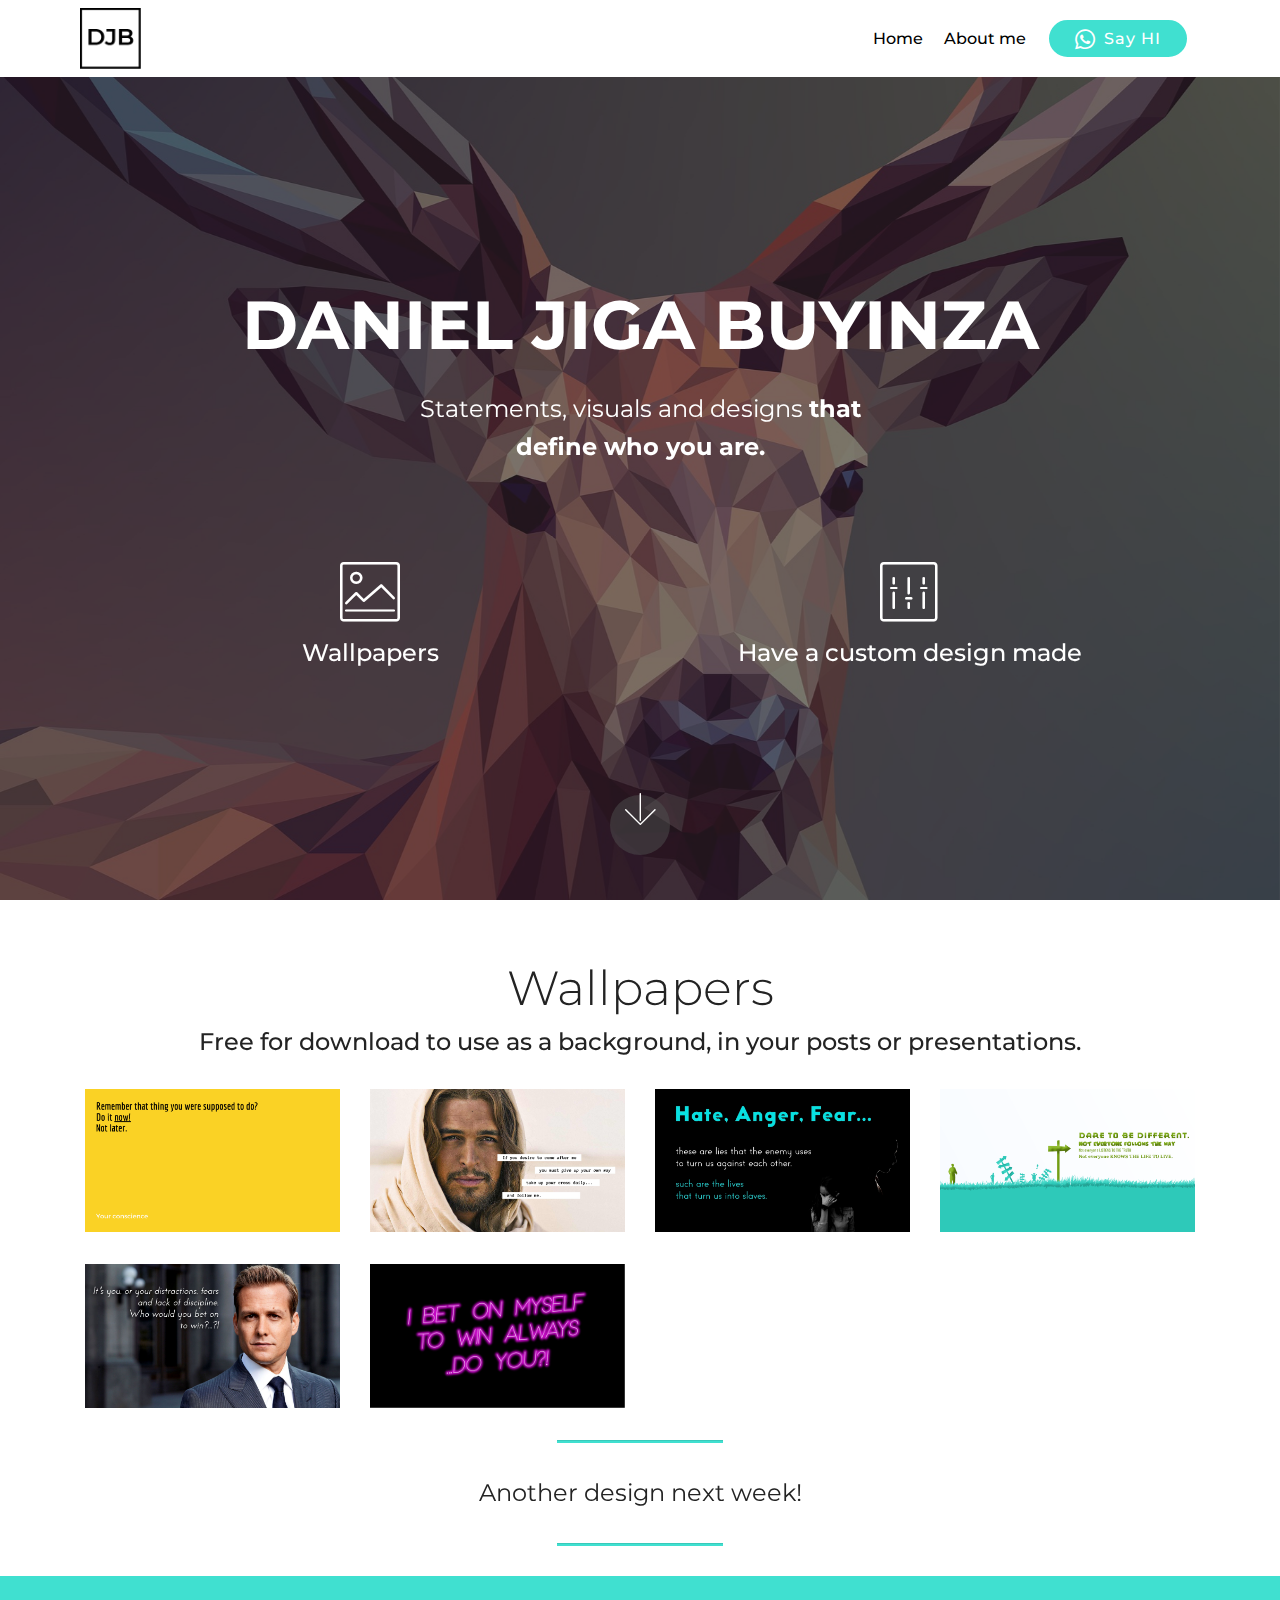
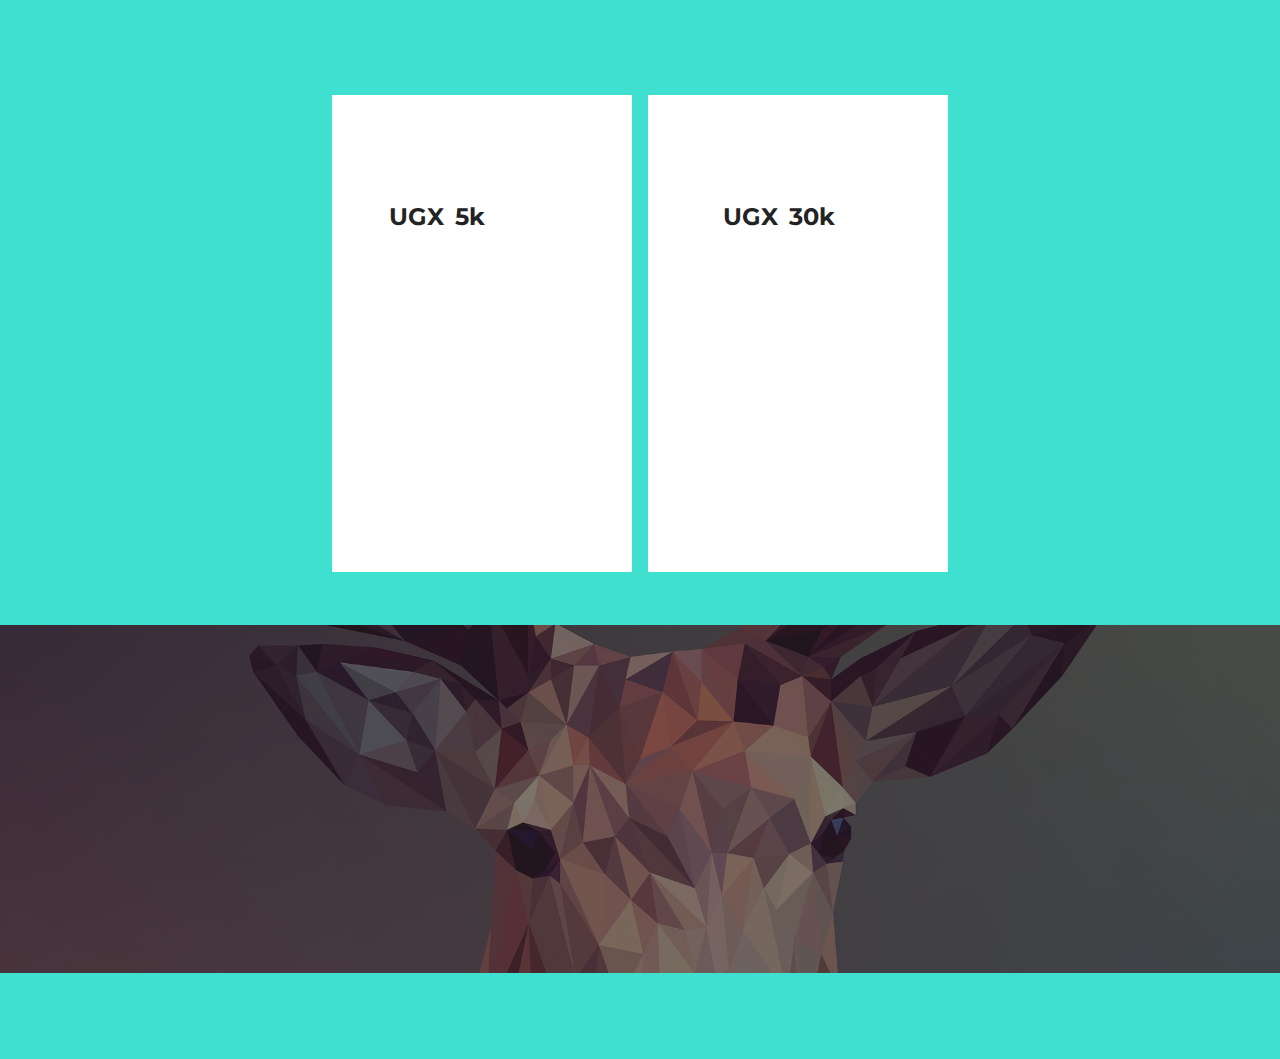
==== commit 5fd896bc: "create github pages" ====
--- a/index.html
+++ b/index.html
@@ -77,7 +77,7 @@
     </nav>
 </section>
 
-<section class="engine"><a href="https://mobirise.info/z">best free html templates</a></section><section class="header12 cid-rZTisWhXtO mbr-fullscreen mbr-parallax-background" id="header12-1">
+<section class="engine"><a href="https://mobirise.info/w">html5 templates</a></section><section class="header12 cid-rZTisWhXtO mbr-fullscreen mbr-parallax-background" id="header12-1">
 
     
 
@@ -89,7 +89,7 @@
                 <div class="col-md-12 align-center">
                     <h1 class="mbr-section-title pb-3 mbr-white mbr-bold mbr-fonts-style display-1">
                         <br>DANIEL JIGA BUYINZA</h1>
-                    <p class="mbr-text pb-3 mbr-white mbr-fonts-style display-5">Designing&nbsp;visuals<strong> to better who you are as a person</strong><br><strong>and us as a people.</strong></p>
+                    <p class="mbr-text pb-3 mbr-white mbr-fonts-style display-5">Statements, visuals and designs&nbsp;<strong>that</strong><br><strong>define who you are</strong><strong>.</strong></p>
                     
 
                     <div class="icons-media-container mbr-white">
@@ -99,7 +99,7 @@
                                 <span class="mbr-iconfont mbri-photo" style="font-size: 60px;"></span>
                             
                             </div>
-                            <h5 class="mbr-fonts-style display-5">Free wallpapers</h5>
+                            <h5 class="mbr-fonts-style display-5">Wallpapers</h5>
                         </div>
 
                         <div class="card col-12 col-md-6">
@@ -134,44 +134,44 @@
 
     <div class="container">
         <h3 class="mbr-section-title align-center mbr-fonts-style display-2">
-            Free wallpapers</h3>
-        <h4 class="mbr-section-subtitle align-center pb-4 mbr-fonts-style display-5">Download and use as your desktop background, or in your posts and presentations.</h4>
-        <div class="row mbr-gallery" data-toggle="modal" data-target="#s2ysgMPHxK">
+            Wallpapers</h3>
+        <h4 class="mbr-section-subtitle align-center pb-4 mbr-fonts-style display-5">Free for download to use as a background, in your posts or presentations.</h4>
+        <div class="row mbr-gallery" data-toggle="modal" data-target="#s2IuUi4qlV">
             <div class="col-sm-6 col-md-4 col-lg-3 item gallery-image">
                 <div class="item-wrapper">
-                    <img class="w-100" src="assets/images/that-thing-you-were-supposed-to-do.png" alt="That thing you were supposed to do" data-slide-to="0" title="That thing you were supposed to do" data-target="#s2ysgMPzeZ">
-                </div>
-            </div><div class="col-sm-6 col-md-4 col-lg-3 item gallery-image">
-                <div class="item-wrapper">
-                    <img class="w-100" src="assets/images/if-you-desire-to-come-after-me.jpg" alt="If you desire to come after me" data-slide-to="1" title="If you desire to come after me" data-target="#s2ysgMPzeZ">
-                </div>
-            </div><div class="col-sm-6 col-md-4 col-lg-3 item gallery-image">
-                <div class="item-wrapper">
-                    <img class="w-100" src="assets/images/the-lives-that-turn-us-into-slaves.jpg" alt="The lives that turn us into slaves" data-slide-to="2" title="The lives that turn us into slaves" data-target="#s2ysgMPzeZ">
-                </div>
-            </div><div class="col-sm-6 col-md-4 col-lg-3 item gallery-image">
-                <div class="item-wrapper">
-                    <img class="w-100" src="assets/images/dare-to-be-different.png" alt="Dare to be different" data-slide-to="3" title="Dare to be different" data-target="#s2ysgMPzeZ">
-                </div>
-            </div><div class="col-sm-6 col-md-4 col-lg-3 item gallery-image">
-                <div class="item-wrapper">
-                    <img class="w-100" src="assets/images/who-would-you-bet-on-to-win.jpg" alt="Who would you bet on to win" data-slide-to="4" title="Who would you bet on to win" data-target="#s2ysgMPzeZ">
-                </div>
-            </div><div class="col-sm-6 col-md-4 col-lg-3 item gallery-image">
-                <div class="item-wrapper">
-                    <img class="w-100" src="assets/images/i-bet-on-myself-always.gif" alt="I bet on myself always" data-slide-to="5" title="I bet on myself always" data-target="#s2ysgMPzeZ">
-                </div>
-            </div>
-            
-            
-            
-        </div>
-
-        <div class="modal mbr-slider fade" tabindex="-1" role="dialog" aria-hidden="true" id="s2ysgMPHxK">
+                    <img class="w-100" src="assets/images/that-thing-you-were-supposed-to-do.png" alt="That thing you were supposed to do" data-slide-to="0" title="That thing you were supposed to do" data-target="#s2IuUi4diT">
+                </div>
+            </div><div class="col-sm-6 col-md-4 col-lg-3 item gallery-image">
+                <div class="item-wrapper">
+                    <img class="w-100" src="assets/images/if-you-desire-to-come-after-me.jpg" alt="If you desire to come after me" data-slide-to="1" title="If you desire to come after me" data-target="#s2IuUi4diT">
+                </div>
+            </div><div class="col-sm-6 col-md-4 col-lg-3 item gallery-image">
+                <div class="item-wrapper">
+                    <img class="w-100" src="assets/images/the-lives-that-turn-us-into-slaves.jpg" alt="The lives that turn us into slaves" data-slide-to="2" title="The lives that turn us into slaves" data-target="#s2IuUi4diT">
+                </div>
+            </div><div class="col-sm-6 col-md-4 col-lg-3 item gallery-image">
+                <div class="item-wrapper">
+                    <img class="w-100" src="assets/images/dare-to-be-different.png" alt="Dare to be different" data-slide-to="3" title="Dare to be different" data-target="#s2IuUi4diT">
+                </div>
+            </div><div class="col-sm-6 col-md-4 col-lg-3 item gallery-image">
+                <div class="item-wrapper">
+                    <img class="w-100" src="assets/images/who-would-you-bet-on-to-win.jpg" alt="Who would you bet on to win" data-slide-to="4" title="Who would you bet on to win" data-target="#s2IuUi4diT">
+                </div>
+            </div><div class="col-sm-6 col-md-4 col-lg-3 item gallery-image">
+                <div class="item-wrapper">
+                    <img class="w-100" src="assets/images/i-bet-on-myself-always.gif" alt="I bet on myself always" data-slide-to="5" title="I bet on myself always" data-target="#s2IuUi4diT">
+                </div>
+            </div>
+            
+            
+            
+        </div>
+
+        <div class="modal mbr-slider fade" tabindex="-1" role="dialog" aria-hidden="true" id="s2IuUi4qlV">
             <div class="modal-dialog" role="document">
                 <div class="modal-content">
                     <div class="modal-body">
-                        <div class="carousel slide" data-ride="carousel" id="s2ysgMPzeZ">
+                        <div class="carousel slide" data-ride="carousel" id="s2IuUi4diT">
                             <div class="carousel-inner">
                                 <div class="carousel-item active">
                                     <img class="d-block w-100" src="assets/images/that-thing-you-were-supposed-to-do.png" alt="">
@@ -191,18 +191,18 @@
                                 
                             </div>
                             <ol class="carousel-indicators">
-                                <li data-slide-to="0" class="active" data-target="#s2ysgMPzeZ"></li><li data-slide-to="1" class="active" data-target="#s2ysgMPzeZ"></li><li data-slide-to="2" class="active" data-target="#s2ysgMPzeZ"></li><li data-slide-to="3" class="active" data-target="#s2ysgMPzeZ"></li><li data-slide-to="4" class="active" data-target="#s2ysgMPzeZ"></li><li data-slide-to="5" class="active" data-target="#s2ysgMPzeZ"></li>
+                                <li data-slide-to="0" class="active" data-target="#s2IuUi4diT"></li><li data-slide-to="1" class="active" data-target="#s2IuUi4diT"></li><li data-slide-to="2" class="active" data-target="#s2IuUi4diT"></li><li data-slide-to="3" class="active" data-target="#s2IuUi4diT"></li><li data-slide-to="4" class="active" data-target="#s2IuUi4diT"></li><li data-slide-to="5" class="active" data-target="#s2IuUi4diT"></li>
                                 
                                 
                                 
                             </ol>
                             <a role="button" href="" class="close" data-dismiss="modal" aria-label="Close">
                             </a>
-                            <a class="carousel-control-prev carousel-control" role="button" data-slide="prev" href="#s2ysgMPzeZ">
+                            <a class="carousel-control-prev carousel-control" role="button" data-slide="prev" href="#s2IuUi4diT">
                                 <span class="mbri-left mbr-iconfont" aria-hidden="true"></span>
                                 <span class="sr-only">Previous</span>
                             </a>
-                            <a class="carousel-control-next carousel-control" role="button" data-slide="next" href="#s2ysgMPzeZ">
+                            <a class="carousel-control-next carousel-control" role="button" data-slide="next" href="#s2IuUi4diT">
                                 <span class="mbri-right mbr-iconfont" aria-hidden="true"></span>
                                 <span class="sr-only">Next</span>
                             </a>
@@ -222,7 +222,7 @@
         <div class="inner-container" style="width: 60%;">
             <hr class="line" style="width: 25%;">
             <div class="section-text align-center mbr-fonts-style display-5">
-                    Another wallpaper design next week!</div>
+                    Another design next week!</div>
             <hr class="line" style="width: 25%;">
         </div>
         </div>
@@ -268,12 +268,11 @@
                 <div class="plan-body pb-5">
                     <div class="plan-list align-center">
                         <ul class="list-group list-group-flush mbr-fonts-style display-7">
-                            <li class="list-group-item">Please state your preferred</li>
-                            <li class="list-group-item">
-                                Quote</li><li class="list-group-item">Background</li><li class="list-group-item">Colours</li>
+                            <li class="list-group-item">Define your message</li>
+                            <li class="list-group-item">Your quote, your image and what you imagine as the&nbsp;<span style="font-size: 1rem;">background</span></li><li class="list-group-item">Your colours</li>
                         </ul>
                     </div>
-                    <div class="mbr-section-btn text-center pt-4"><a href="https://wa.me/+256703824519" class="btn btn-black display-7"><span class="socicon socicon-whatsapp mbr-iconfont mbr-iconfont-btn"></span>Get in touch</a></div>
+                    <div class="mbr-section-btn text-center pt-4"><a href="https://wa.me/+256703824519" class="btn btn-black display-7"><span class="socicon socicon-whatsapp mbr-iconfont mbr-iconfont-btn"></span>Ask</a></div>
                 </div>
             </div>
 
@@ -290,11 +289,11 @@
                 <div class="plan-body pb-5">
                     <div class="plan-list align-center">
                         <ul class="list-group list-group-flush mbr-fonts-style display-7">
-                            <li class="list-group-item">Please define your identity</li>
-                            <li class="list-group-item">Who you are, what you do and how you'd like to be percieved</li><li class="list-group-item">Brand colours</li>
+                            <li class="list-group-item">Define your identity</li>
+                            <li class="list-group-item">Who you are, what you do and how you want to be percieved</li><li class="list-group-item">Brand colours</li>
                         </ul>
                     </div>
-                    <div class="mbr-section-btn text-center pt-4"><a href="https://wa.me/+256703824519" class="btn btn-black display-7"><span class="socicon socicon-whatsapp mbr-iconfont mbr-iconfont-btn"></span>Get in touch</a></div>
+                    <div class="mbr-section-btn text-center pt-4"><a href="https://wa.me/+256703824519" class="btn btn-black display-7"><span class="socicon socicon-whatsapp mbr-iconfont mbr-iconfont-btn"></span>Ask</a></div>
                 </div>
             </div>
 
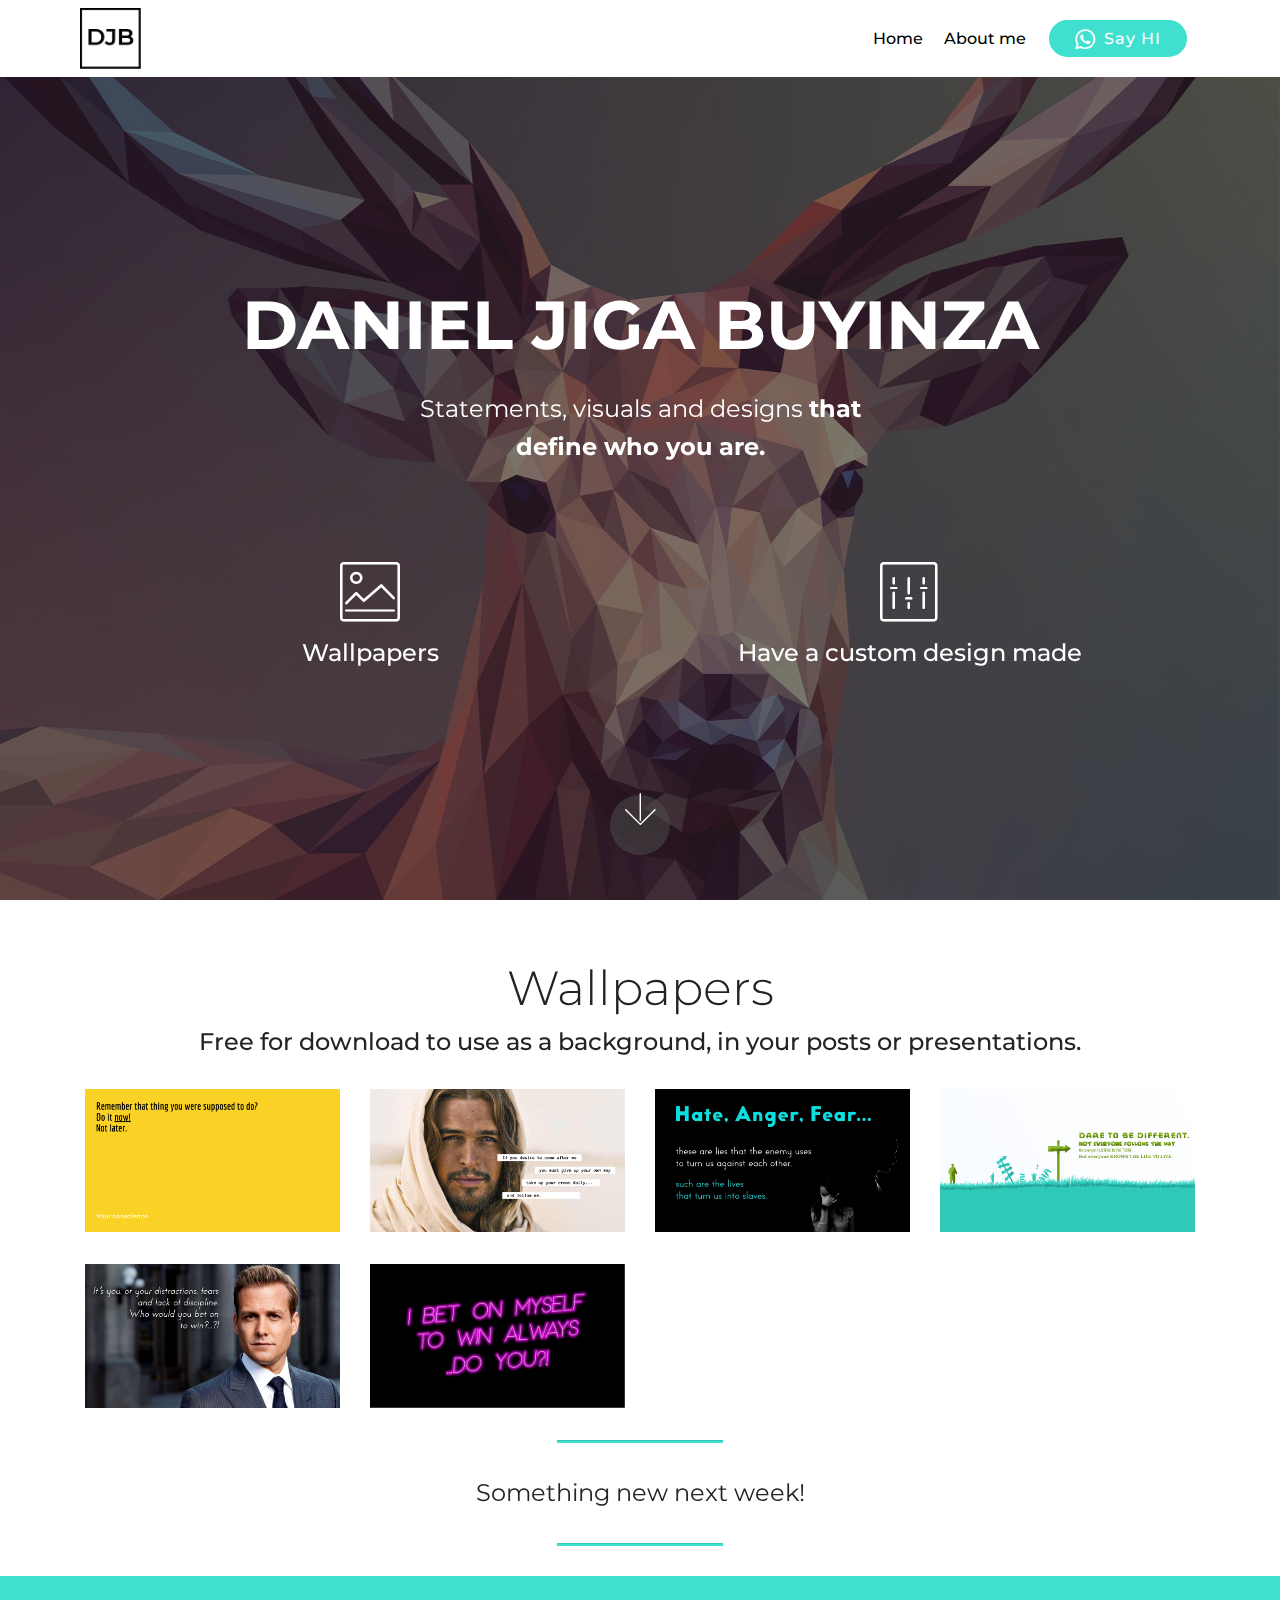
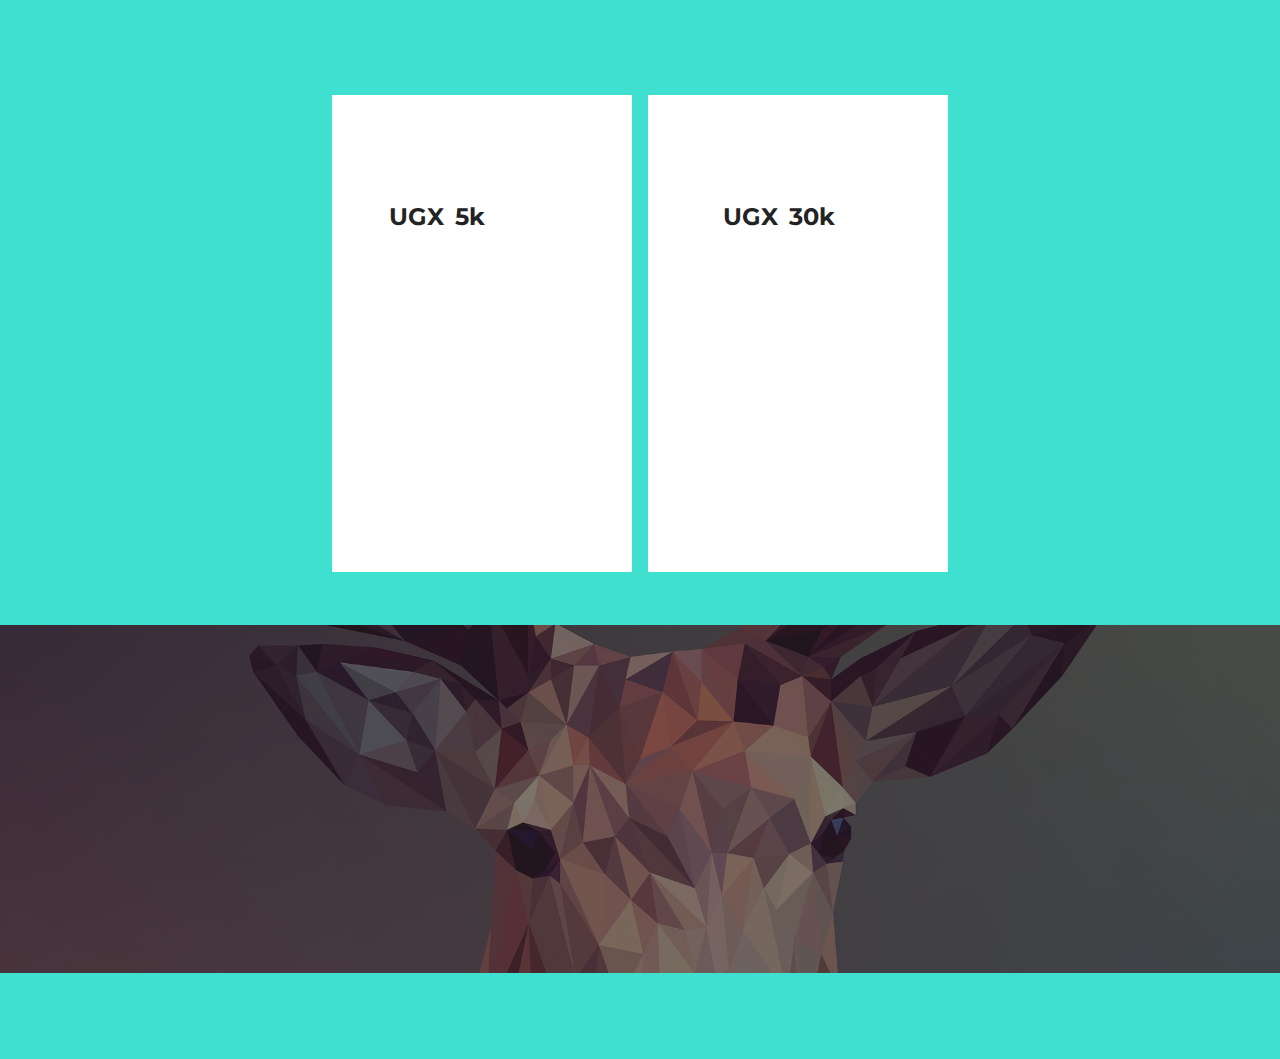
==== commit cd96719e: "create github pages" ====
--- a/index.html
+++ b/index.html
@@ -77,7 +77,7 @@
     </nav>
 </section>
 
-<section class="engine"><a href="https://mobirise.info/w">html5 templates</a></section><section class="header12 cid-rZTisWhXtO mbr-fullscreen mbr-parallax-background" id="header12-1">
+<section class="engine"><a href="https://mobirise.info">Mobirise</a></section><section class="header12 cid-rZTisWhXtO mbr-fullscreen mbr-parallax-background" id="header12-1">
 
     
 
@@ -136,42 +136,42 @@
         <h3 class="mbr-section-title align-center mbr-fonts-style display-2">
             Wallpapers</h3>
         <h4 class="mbr-section-subtitle align-center pb-4 mbr-fonts-style display-5">Free for download to use as a background, in your posts or presentations.</h4>
-        <div class="row mbr-gallery" data-toggle="modal" data-target="#s2IuUi4qlV">
+        <div class="row mbr-gallery" data-toggle="modal" data-target="#s2IwKAX2L0">
             <div class="col-sm-6 col-md-4 col-lg-3 item gallery-image">
                 <div class="item-wrapper">
-                    <img class="w-100" src="assets/images/that-thing-you-were-supposed-to-do.png" alt="That thing you were supposed to do" data-slide-to="0" title="That thing you were supposed to do" data-target="#s2IuUi4diT">
-                </div>
-            </div><div class="col-sm-6 col-md-4 col-lg-3 item gallery-image">
-                <div class="item-wrapper">
-                    <img class="w-100" src="assets/images/if-you-desire-to-come-after-me.jpg" alt="If you desire to come after me" data-slide-to="1" title="If you desire to come after me" data-target="#s2IuUi4diT">
-                </div>
-            </div><div class="col-sm-6 col-md-4 col-lg-3 item gallery-image">
-                <div class="item-wrapper">
-                    <img class="w-100" src="assets/images/the-lives-that-turn-us-into-slaves.jpg" alt="The lives that turn us into slaves" data-slide-to="2" title="The lives that turn us into slaves" data-target="#s2IuUi4diT">
-                </div>
-            </div><div class="col-sm-6 col-md-4 col-lg-3 item gallery-image">
-                <div class="item-wrapper">
-                    <img class="w-100" src="assets/images/dare-to-be-different.png" alt="Dare to be different" data-slide-to="3" title="Dare to be different" data-target="#s2IuUi4diT">
-                </div>
-            </div><div class="col-sm-6 col-md-4 col-lg-3 item gallery-image">
-                <div class="item-wrapper">
-                    <img class="w-100" src="assets/images/who-would-you-bet-on-to-win.jpg" alt="Who would you bet on to win" data-slide-to="4" title="Who would you bet on to win" data-target="#s2IuUi4diT">
-                </div>
-            </div><div class="col-sm-6 col-md-4 col-lg-3 item gallery-image">
-                <div class="item-wrapper">
-                    <img class="w-100" src="assets/images/i-bet-on-myself-always.gif" alt="I bet on myself always" data-slide-to="5" title="I bet on myself always" data-target="#s2IuUi4diT">
-                </div>
-            </div>
-            
-            
-            
-        </div>
-
-        <div class="modal mbr-slider fade" tabindex="-1" role="dialog" aria-hidden="true" id="s2IuUi4qlV">
+                    <img class="w-100" src="assets/images/that-thing-you-were-supposed-to-do.png" alt="That thing you were supposed to do" data-slide-to="0" title="That thing you were supposed to do" data-target="#s2IwKAXBI6">
+                </div>
+            </div><div class="col-sm-6 col-md-4 col-lg-3 item gallery-image">
+                <div class="item-wrapper">
+                    <img class="w-100" src="assets/images/if-you-desire-to-come-after-me.jpg" alt="If you desire to come after me" data-slide-to="1" title="If you desire to come after me" data-target="#s2IwKAXBI6">
+                </div>
+            </div><div class="col-sm-6 col-md-4 col-lg-3 item gallery-image">
+                <div class="item-wrapper">
+                    <img class="w-100" src="assets/images/the-lives-that-turn-us-into-slaves.jpg" alt="The lives that turn us into slaves" data-slide-to="2" title="The lives that turn us into slaves" data-target="#s2IwKAXBI6">
+                </div>
+            </div><div class="col-sm-6 col-md-4 col-lg-3 item gallery-image">
+                <div class="item-wrapper">
+                    <img class="w-100" src="assets/images/dare-to-be-different.png" alt="Dare to be different" data-slide-to="3" title="Dare to be different" data-target="#s2IwKAXBI6">
+                </div>
+            </div><div class="col-sm-6 col-md-4 col-lg-3 item gallery-image">
+                <div class="item-wrapper">
+                    <img class="w-100" src="assets/images/who-would-you-bet-on-to-win.jpg" alt="Who would you bet on to win" data-slide-to="4" title="Who would you bet on to win" data-target="#s2IwKAXBI6">
+                </div>
+            </div><div class="col-sm-6 col-md-4 col-lg-3 item gallery-image">
+                <div class="item-wrapper">
+                    <img class="w-100" src="assets/images/i-bet-on-myself-always.gif" alt="I bet on myself always" data-slide-to="5" title="I bet on myself always" data-target="#s2IwKAXBI6">
+                </div>
+            </div>
+            
+            
+            
+        </div>
+
+        <div class="modal mbr-slider fade" tabindex="-1" role="dialog" aria-hidden="true" id="s2IwKAX2L0">
             <div class="modal-dialog" role="document">
                 <div class="modal-content">
                     <div class="modal-body">
-                        <div class="carousel slide" data-ride="carousel" id="s2IuUi4diT">
+                        <div class="carousel slide" data-ride="carousel" id="s2IwKAXBI6">
                             <div class="carousel-inner">
                                 <div class="carousel-item active">
                                     <img class="d-block w-100" src="assets/images/that-thing-you-were-supposed-to-do.png" alt="">
@@ -191,18 +191,18 @@
                                 
                             </div>
                             <ol class="carousel-indicators">
-                                <li data-slide-to="0" class="active" data-target="#s2IuUi4diT"></li><li data-slide-to="1" class="active" data-target="#s2IuUi4diT"></li><li data-slide-to="2" class="active" data-target="#s2IuUi4diT"></li><li data-slide-to="3" class="active" data-target="#s2IuUi4diT"></li><li data-slide-to="4" class="active" data-target="#s2IuUi4diT"></li><li data-slide-to="5" class="active" data-target="#s2IuUi4diT"></li>
+                                <li data-slide-to="0" class="active" data-target="#s2IwKAXBI6"></li><li data-slide-to="1" class="active" data-target="#s2IwKAXBI6"></li><li data-slide-to="2" class="active" data-target="#s2IwKAXBI6"></li><li data-slide-to="3" class="active" data-target="#s2IwKAXBI6"></li><li data-slide-to="4" class="active" data-target="#s2IwKAXBI6"></li><li data-slide-to="5" class="active" data-target="#s2IwKAXBI6"></li>
                                 
                                 
                                 
                             </ol>
                             <a role="button" href="" class="close" data-dismiss="modal" aria-label="Close">
                             </a>
-                            <a class="carousel-control-prev carousel-control" role="button" data-slide="prev" href="#s2IuUi4diT">
+                            <a class="carousel-control-prev carousel-control" role="button" data-slide="prev" href="#s2IwKAXBI6">
                                 <span class="mbri-left mbr-iconfont" aria-hidden="true"></span>
                                 <span class="sr-only">Previous</span>
                             </a>
-                            <a class="carousel-control-next carousel-control" role="button" data-slide="next" href="#s2IuUi4diT">
+                            <a class="carousel-control-next carousel-control" role="button" data-slide="next" href="#s2IwKAXBI6">
                                 <span class="mbri-right mbr-iconfont" aria-hidden="true"></span>
                                 <span class="sr-only">Next</span>
                             </a>
@@ -222,7 +222,7 @@
         <div class="inner-container" style="width: 60%;">
             <hr class="line" style="width: 25%;">
             <div class="section-text align-center mbr-fonts-style display-5">
-                    Another design next week!</div>
+                    Something new next week!</div>
             <hr class="line" style="width: 25%;">
         </div>
         </div>
@@ -272,7 +272,7 @@
                             <li class="list-group-item">Your quote, your image and what you imagine as the&nbsp;<span style="font-size: 1rem;">background</span></li><li class="list-group-item">Your colours</li>
                         </ul>
                     </div>
-                    <div class="mbr-section-btn text-center pt-4"><a href="https://wa.me/+256703824519" class="btn btn-black display-7"><span class="socicon socicon-whatsapp mbr-iconfont mbr-iconfont-btn"></span>Ask</a></div>
+                    <div class="mbr-section-btn text-center pt-4"><a href="https://wa.me/+256703824519" class="btn btn-black display-7"><span class="socicon socicon-whatsapp mbr-iconfont mbr-iconfont-btn"></span>Get in touch</a></div>
                 </div>
             </div>
 
@@ -293,7 +293,7 @@
                             <li class="list-group-item">Who you are, what you do and how you want to be percieved</li><li class="list-group-item">Brand colours</li>
                         </ul>
                     </div>
-                    <div class="mbr-section-btn text-center pt-4"><a href="https://wa.me/+256703824519" class="btn btn-black display-7"><span class="socicon socicon-whatsapp mbr-iconfont mbr-iconfont-btn"></span>Ask</a></div>
+                    <div class="mbr-section-btn text-center pt-4"><a href="https://wa.me/+256703824519" class="btn btn-black display-7"><span class="socicon socicon-whatsapp mbr-iconfont mbr-iconfont-btn"></span>Get in touch</a></div>
                 </div>
             </div>
 
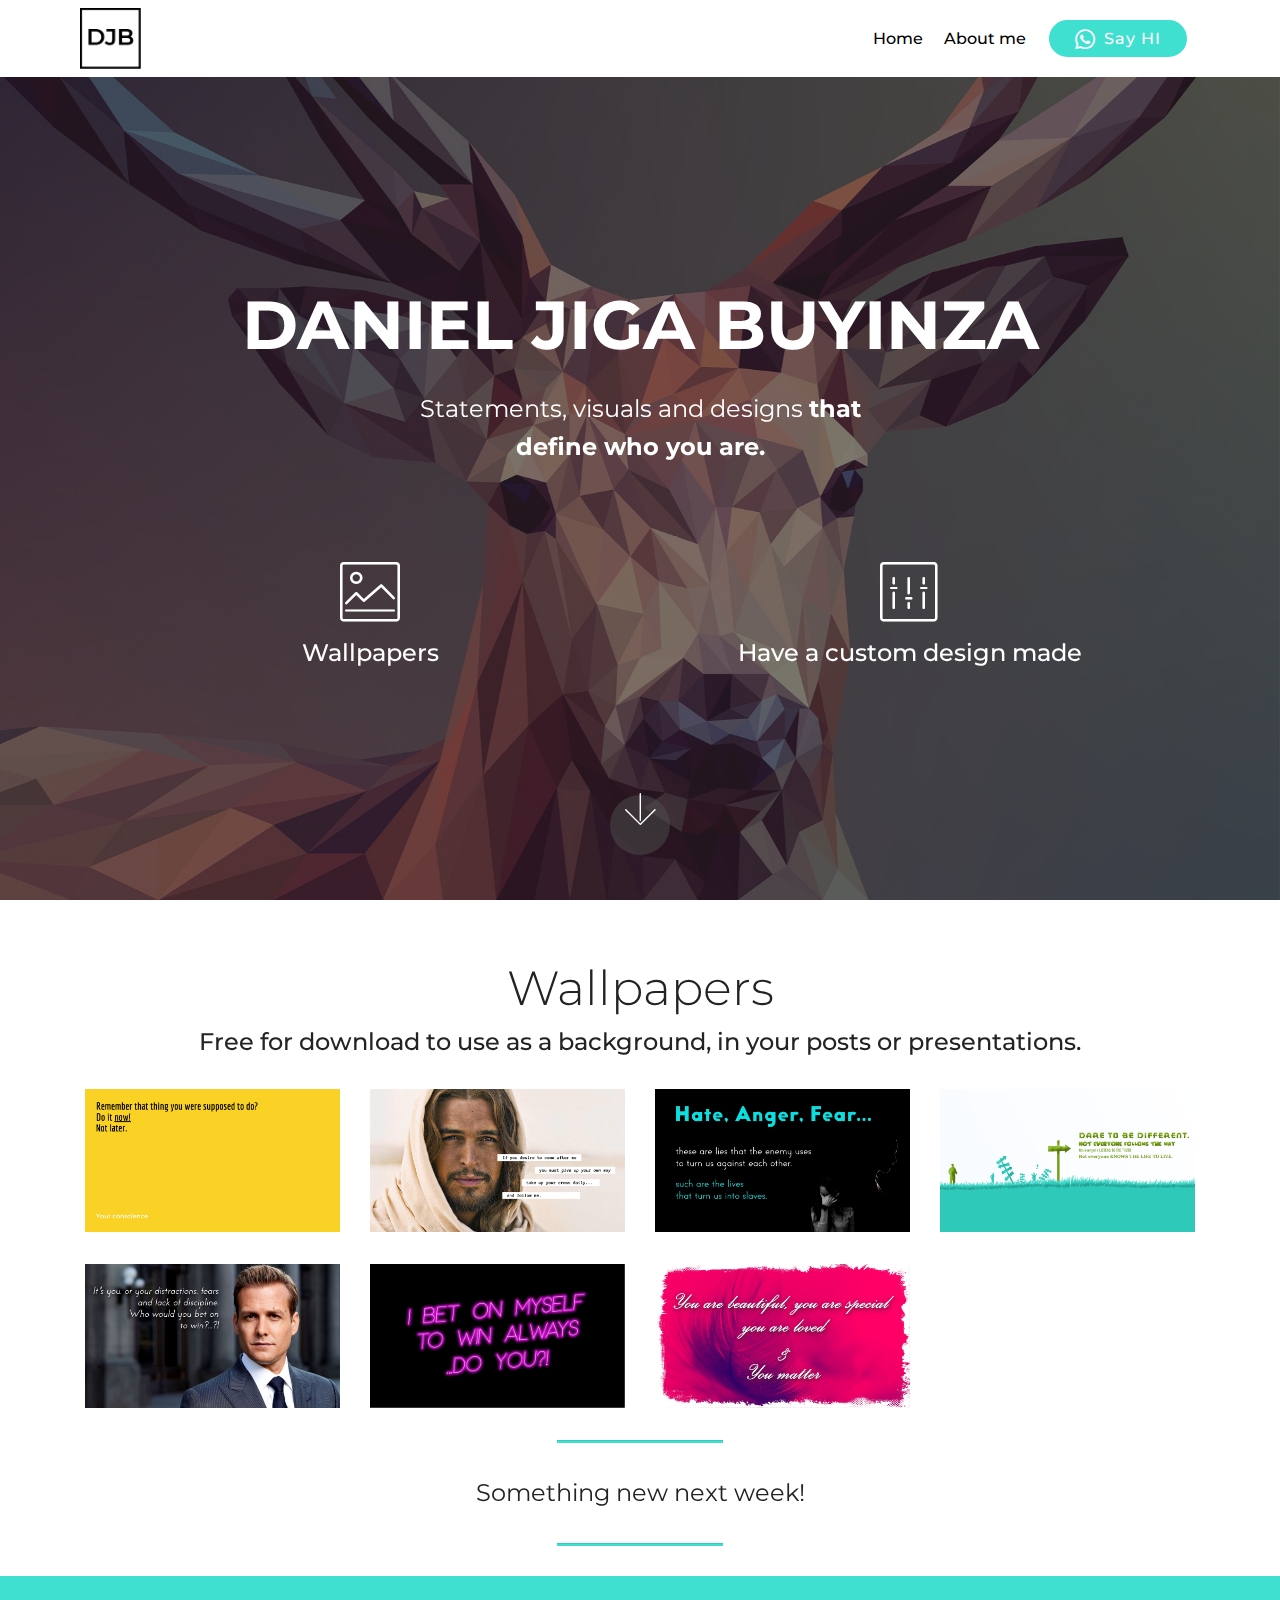
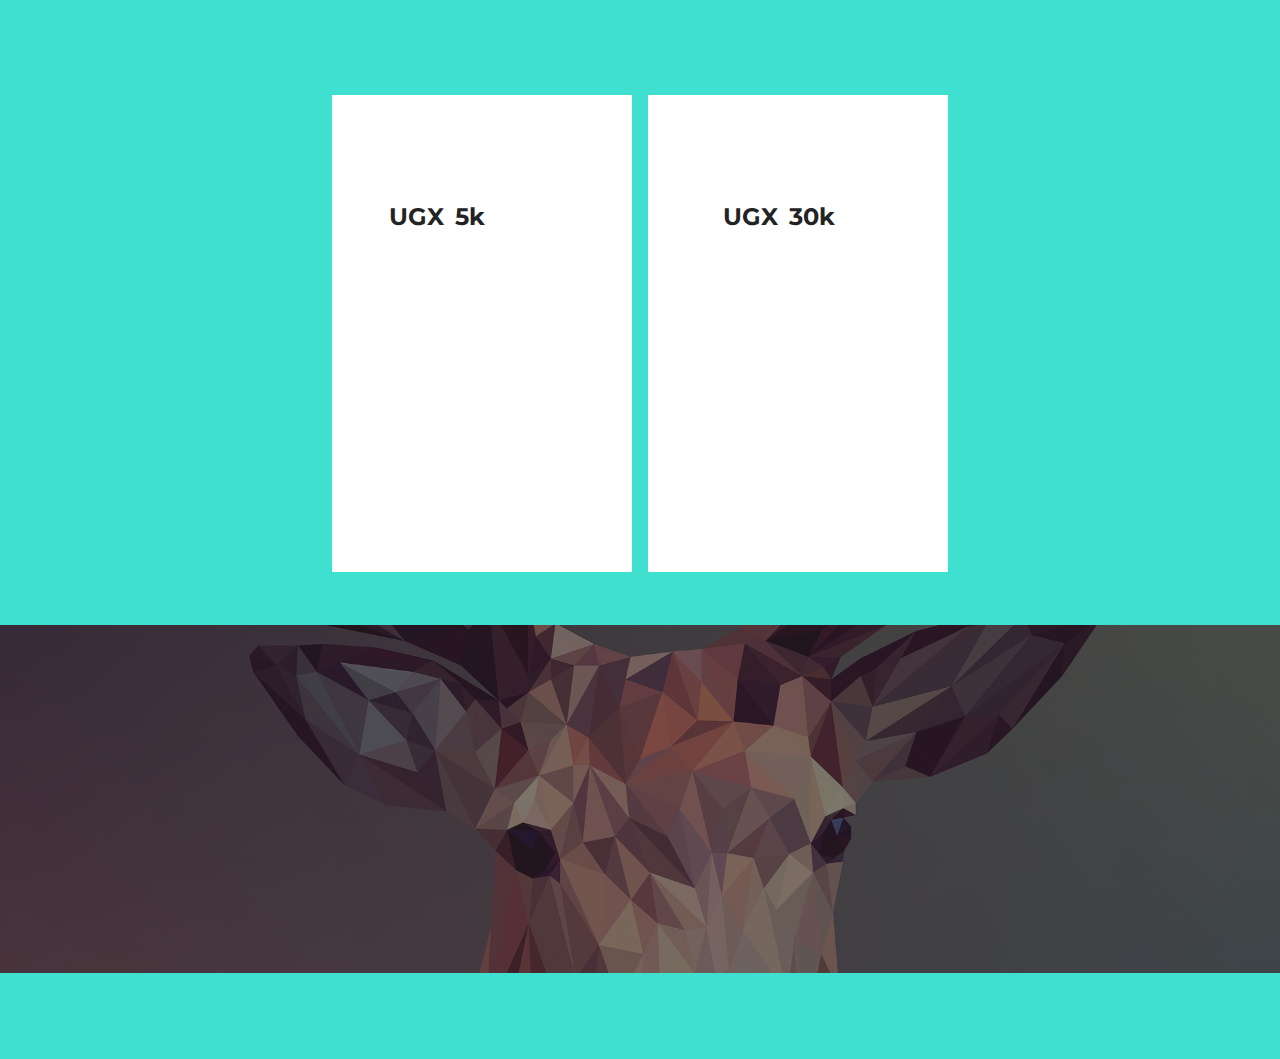
==== commit 5ffc87ba: "create github pages" ====
--- a/index.html
+++ b/index.html
@@ -11,8 +11,7 @@
   <meta name="twitter:title" content="Daniel Jiga Buyinza">
   <meta name="viewport" content="width=device-width, initial-scale=1, minimum-scale=1">
   <link rel="shortcut icon" href="assets/images/djb-2.png" type="image/x-icon">
-  <meta name="description" content="Designing visuals to better who you are as a person
-and us as a people.">
+  <meta name="description" content="Designing statements, visuals and designs that define who you are.">
   
   
   <title>Daniel Jiga Buyinza</title>
@@ -77,7 +76,7 @@
     </nav>
 </section>
 
-<section class="engine"><a href="https://mobirise.info">Mobirise</a></section><section class="header12 cid-rZTisWhXtO mbr-fullscreen mbr-parallax-background" id="header12-1">
+<section class="engine"><a href="https://mobirise.info/y">html web templates</a></section><section class="header12 cid-rZTisWhXtO mbr-fullscreen mbr-parallax-background" id="header12-1">
 
     
 
@@ -136,42 +135,46 @@
         <h3 class="mbr-section-title align-center mbr-fonts-style display-2">
             Wallpapers</h3>
         <h4 class="mbr-section-subtitle align-center pb-4 mbr-fonts-style display-5">Free for download to use as a background, in your posts or presentations.</h4>
-        <div class="row mbr-gallery" data-toggle="modal" data-target="#s2IwKAX2L0">
+        <div class="row mbr-gallery" data-toggle="modal" data-target="#s3i6egpFdi">
             <div class="col-sm-6 col-md-4 col-lg-3 item gallery-image">
                 <div class="item-wrapper">
-                    <img class="w-100" src="assets/images/that-thing-you-were-supposed-to-do.png" alt="That thing you were supposed to do" data-slide-to="0" title="That thing you were supposed to do" data-target="#s2IwKAXBI6">
-                </div>
-            </div><div class="col-sm-6 col-md-4 col-lg-3 item gallery-image">
-                <div class="item-wrapper">
-                    <img class="w-100" src="assets/images/if-you-desire-to-come-after-me.jpg" alt="If you desire to come after me" data-slide-to="1" title="If you desire to come after me" data-target="#s2IwKAXBI6">
-                </div>
-            </div><div class="col-sm-6 col-md-4 col-lg-3 item gallery-image">
-                <div class="item-wrapper">
-                    <img class="w-100" src="assets/images/the-lives-that-turn-us-into-slaves.jpg" alt="The lives that turn us into slaves" data-slide-to="2" title="The lives that turn us into slaves" data-target="#s2IwKAXBI6">
-                </div>
-            </div><div class="col-sm-6 col-md-4 col-lg-3 item gallery-image">
-                <div class="item-wrapper">
-                    <img class="w-100" src="assets/images/dare-to-be-different.png" alt="Dare to be different" data-slide-to="3" title="Dare to be different" data-target="#s2IwKAXBI6">
-                </div>
-            </div><div class="col-sm-6 col-md-4 col-lg-3 item gallery-image">
-                <div class="item-wrapper">
-                    <img class="w-100" src="assets/images/who-would-you-bet-on-to-win.jpg" alt="Who would you bet on to win" data-slide-to="4" title="Who would you bet on to win" data-target="#s2IwKAXBI6">
-                </div>
-            </div><div class="col-sm-6 col-md-4 col-lg-3 item gallery-image">
-                <div class="item-wrapper">
-                    <img class="w-100" src="assets/images/i-bet-on-myself-always.gif" alt="I bet on myself always" data-slide-to="5" title="I bet on myself always" data-target="#s2IwKAXBI6">
-                </div>
-            </div>
-            
-            
-            
-        </div>
-
-        <div class="modal mbr-slider fade" tabindex="-1" role="dialog" aria-hidden="true" id="s2IwKAX2L0">
+                    <img class="w-100" src="assets/images/that-thing-you-were-supposed-to-do.png" alt="That thing you were supposed to do" data-slide-to="0" title="That thing you were supposed to do" data-target="#s3i6egpsIF">
+                </div>
+            </div><div class="col-sm-6 col-md-4 col-lg-3 item gallery-image">
+                <div class="item-wrapper">
+                    <img class="w-100" src="assets/images/if-you-desire-to-come-after-me.jpg" alt="If you desire to come after me" data-slide-to="1" title="If you desire to come after me" data-target="#s3i6egpsIF">
+                </div>
+            </div><div class="col-sm-6 col-md-4 col-lg-3 item gallery-image">
+                <div class="item-wrapper">
+                    <img class="w-100" src="assets/images/the-lives-that-turn-us-into-slaves.jpg" alt="The lives that turn us into slaves" data-slide-to="2" title="The lives that turn us into slaves" data-target="#s3i6egpsIF">
+                </div>
+            </div><div class="col-sm-6 col-md-4 col-lg-3 item gallery-image">
+                <div class="item-wrapper">
+                    <img class="w-100" src="assets/images/dare-to-be-different.png" alt="Dare to be different" data-slide-to="3" title="Dare to be different" data-target="#s3i6egpsIF">
+                </div>
+            </div><div class="col-sm-6 col-md-4 col-lg-3 item gallery-image">
+                <div class="item-wrapper">
+                    <img class="w-100" src="assets/images/who-would-you-bet-on-to-win.jpg" alt="Who would you bet on to win" data-slide-to="4" title="Who would you bet on to win" data-target="#s3i6egpsIF">
+                </div>
+            </div><div class="col-sm-6 col-md-4 col-lg-3 item gallery-image">
+                <div class="item-wrapper">
+                    <img class="w-100" src="assets/images/i-bet-on-myself-always.gif" alt="I bet on myself always" data-slide-to="5" title="I bet on myself always" data-target="#s3i6egpsIF">
+                </div>
+            </div><div class="col-sm-6 col-md-4 col-lg-3 item gallery-image">
+                <div class="item-wrapper">
+                    <img class="w-100" src="assets/images/you-are-beautiful.jpg" alt="You are beautiful" data-slide-to="6" title="You are beautiful" data-target="#s3i6egpsIF">
+                </div>
+            </div>
+            
+            
+            
+        </div>
+
+        <div class="modal mbr-slider fade" tabindex="-1" role="dialog" aria-hidden="true" id="s3i6egpFdi">
             <div class="modal-dialog" role="document">
                 <div class="modal-content">
                     <div class="modal-body">
-                        <div class="carousel slide" data-ride="carousel" id="s2IwKAXBI6">
+                        <div class="carousel slide" data-ride="carousel" id="s3i6egpsIF">
                             <div class="carousel-inner">
                                 <div class="carousel-item active">
                                     <img class="d-block w-100" src="assets/images/that-thing-you-were-supposed-to-do.png" alt="">
@@ -185,24 +188,26 @@
                                     <img class="d-block w-100" src="assets/images/who-would-you-bet-on-to-win.jpg" alt="">
                                 </div><div class="carousel-item">
                                     <img class="d-block w-100" src="assets/images/i-bet-on-myself-always.gif" alt="">
+                                </div><div class="carousel-item">
+                                    <img class="d-block w-100" src="assets/images/you-are-beautiful.jpg" alt="">
                                 </div>
                                 
                                 
                                 
                             </div>
                             <ol class="carousel-indicators">
-                                <li data-slide-to="0" class="active" data-target="#s2IwKAXBI6"></li><li data-slide-to="1" class="active" data-target="#s2IwKAXBI6"></li><li data-slide-to="2" class="active" data-target="#s2IwKAXBI6"></li><li data-slide-to="3" class="active" data-target="#s2IwKAXBI6"></li><li data-slide-to="4" class="active" data-target="#s2IwKAXBI6"></li><li data-slide-to="5" class="active" data-target="#s2IwKAXBI6"></li>
+                                <li data-slide-to="0" class="active" data-target="#s3i6egpsIF"></li><li data-slide-to="1" class="active" data-target="#s3i6egpsIF"></li><li data-slide-to="2" class="active" data-target="#s3i6egpsIF"></li><li data-slide-to="3" class="active" data-target="#s3i6egpsIF"></li><li data-slide-to="4" class="active" data-target="#s3i6egpsIF"></li><li data-slide-to="5" class="active" data-target="#s3i6egpsIF"></li><li data-slide-to="6" class="active" data-target="#s3i6egpsIF"></li>
                                 
                                 
                                 
                             </ol>
                             <a role="button" href="" class="close" data-dismiss="modal" aria-label="Close">
                             </a>
-                            <a class="carousel-control-prev carousel-control" role="button" data-slide="prev" href="#s2IwKAXBI6">
+                            <a class="carousel-control-prev carousel-control" role="button" data-slide="prev" href="#s3i6egpsIF">
                                 <span class="mbri-left mbr-iconfont" aria-hidden="true"></span>
                                 <span class="sr-only">Previous</span>
                             </a>
-                            <a class="carousel-control-next carousel-control" role="button" data-slide="next" href="#s2IwKAXBI6">
+                            <a class="carousel-control-next carousel-control" role="button" data-slide="next" href="#s3i6egpsIF">
                                 <span class="mbri-right mbr-iconfont" aria-hidden="true"></span>
                                 <span class="sr-only">Next</span>
                             </a>
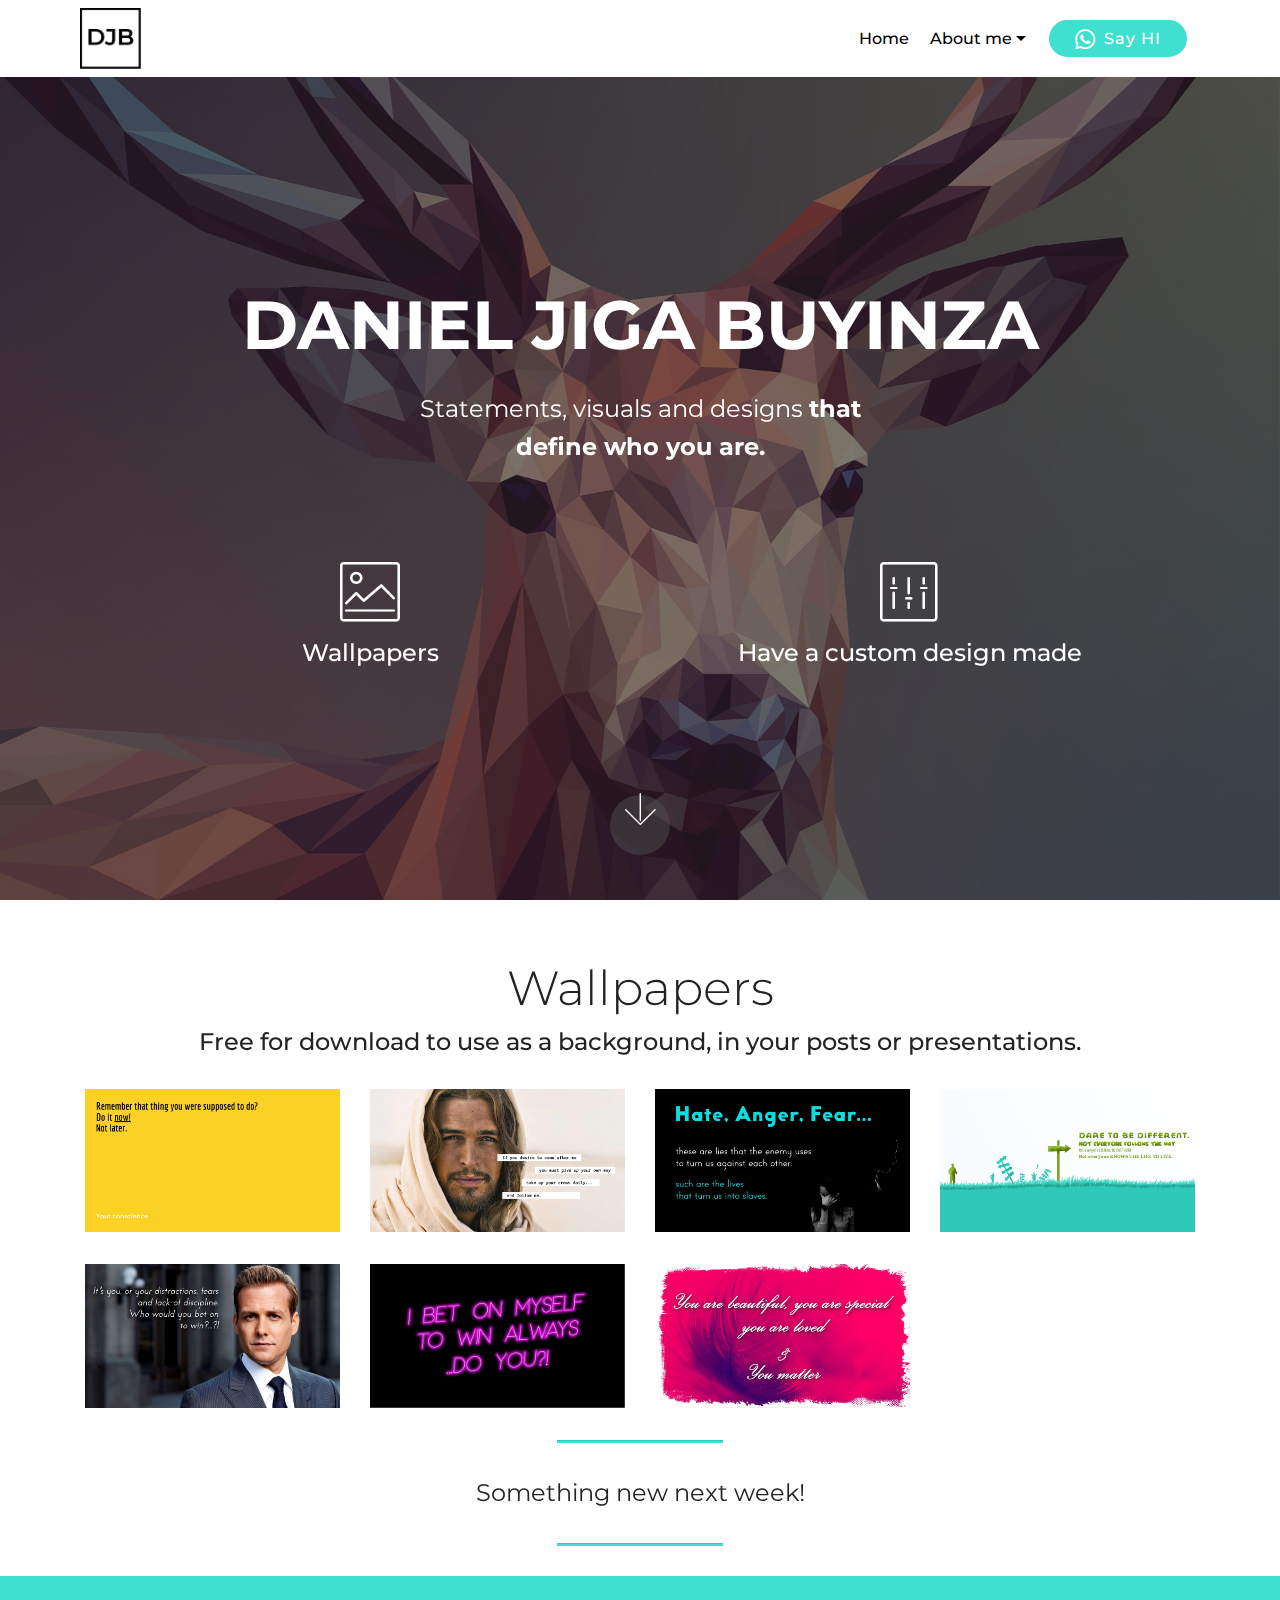
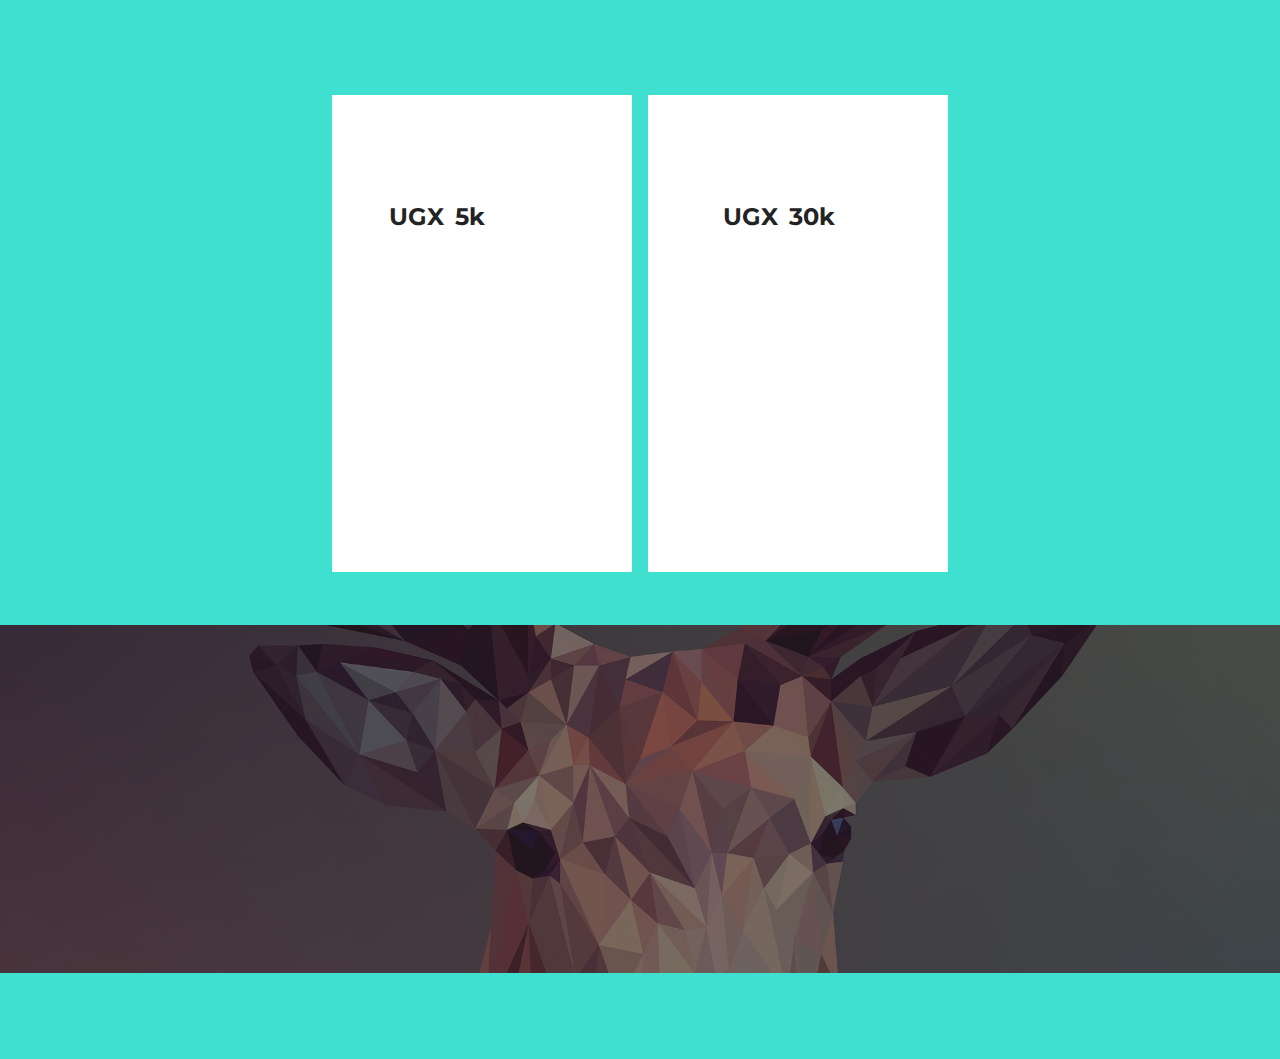
==== commit 5bf2f352: "create github pages" ====
--- a/index.html
+++ b/index.html
@@ -70,13 +70,13 @@
         <div class="collapse navbar-collapse" id="navbarSupportedContent">
             <ul class="navbar-nav nav-dropdown" data-app-modern-menu="true"><li class="nav-item">
                     <a class="nav-link link text-black display-4" href="index.html">Home</a>
-                </li><li class="nav-item"><a class="nav-link link text-black display-4" href="about-me.html">About me</a></li></ul>
+                </li><li class="nav-item dropdown open"><a class="nav-link link text-black dropdown-toggle display-4" href="about-me.html" data-toggle="dropdown-submenu" aria-expanded="true">About me</a><div class="dropdown-menu"><a class="text-black dropdown-item display-4" href="daniel-the-listener.html">Daniel the Listener</a></div></li></ul>
             <div class="navbar-buttons mbr-section-btn"><a class="btn btn-sm btn-primary display-4" href="https://wa.me/+256703824519"><span class="socicon socicon-whatsapp mbr-iconfont mbr-iconfont-btn" style="font-size: 20px;"></span>Say HI</a></div>
         </div>
     </nav>
 </section>
 
-<section class="engine"><a href="https://mobirise.info/y">html web templates</a></section><section class="header12 cid-rZTisWhXtO mbr-fullscreen mbr-parallax-background" id="header12-1">
+<section class="engine"><a href="https://mobirise.info/s">free bootstrap theme</a></section><section class="header12 cid-rZTisWhXtO mbr-fullscreen mbr-parallax-background" id="header12-1">
 
     
 
@@ -135,46 +135,46 @@
         <h3 class="mbr-section-title align-center mbr-fonts-style display-2">
             Wallpapers</h3>
         <h4 class="mbr-section-subtitle align-center pb-4 mbr-fonts-style display-5">Free for download to use as a background, in your posts or presentations.</h4>
-        <div class="row mbr-gallery" data-toggle="modal" data-target="#s3i6egpFdi">
+        <div class="row mbr-gallery" data-toggle="modal" data-target="#s5hEVY4aD3">
             <div class="col-sm-6 col-md-4 col-lg-3 item gallery-image">
                 <div class="item-wrapper">
-                    <img class="w-100" src="assets/images/that-thing-you-were-supposed-to-do.png" alt="That thing you were supposed to do" data-slide-to="0" title="That thing you were supposed to do" data-target="#s3i6egpsIF">
-                </div>
-            </div><div class="col-sm-6 col-md-4 col-lg-3 item gallery-image">
-                <div class="item-wrapper">
-                    <img class="w-100" src="assets/images/if-you-desire-to-come-after-me.jpg" alt="If you desire to come after me" data-slide-to="1" title="If you desire to come after me" data-target="#s3i6egpsIF">
-                </div>
-            </div><div class="col-sm-6 col-md-4 col-lg-3 item gallery-image">
-                <div class="item-wrapper">
-                    <img class="w-100" src="assets/images/the-lives-that-turn-us-into-slaves.jpg" alt="The lives that turn us into slaves" data-slide-to="2" title="The lives that turn us into slaves" data-target="#s3i6egpsIF">
-                </div>
-            </div><div class="col-sm-6 col-md-4 col-lg-3 item gallery-image">
-                <div class="item-wrapper">
-                    <img class="w-100" src="assets/images/dare-to-be-different.png" alt="Dare to be different" data-slide-to="3" title="Dare to be different" data-target="#s3i6egpsIF">
-                </div>
-            </div><div class="col-sm-6 col-md-4 col-lg-3 item gallery-image">
-                <div class="item-wrapper">
-                    <img class="w-100" src="assets/images/who-would-you-bet-on-to-win.jpg" alt="Who would you bet on to win" data-slide-to="4" title="Who would you bet on to win" data-target="#s3i6egpsIF">
-                </div>
-            </div><div class="col-sm-6 col-md-4 col-lg-3 item gallery-image">
-                <div class="item-wrapper">
-                    <img class="w-100" src="assets/images/i-bet-on-myself-always.gif" alt="I bet on myself always" data-slide-to="5" title="I bet on myself always" data-target="#s3i6egpsIF">
-                </div>
-            </div><div class="col-sm-6 col-md-4 col-lg-3 item gallery-image">
-                <div class="item-wrapper">
-                    <img class="w-100" src="assets/images/you-are-beautiful.jpg" alt="You are beautiful" data-slide-to="6" title="You are beautiful" data-target="#s3i6egpsIF">
-                </div>
-            </div>
-            
-            
-            
-        </div>
-
-        <div class="modal mbr-slider fade" tabindex="-1" role="dialog" aria-hidden="true" id="s3i6egpFdi">
+                    <img class="w-100" src="assets/images/that-thing-you-were-supposed-to-do.png" alt="That thing you were supposed to do" data-slide-to="0" title="That thing you were supposed to do" data-target="#s5hEVY4kLc">
+                </div>
+            </div><div class="col-sm-6 col-md-4 col-lg-3 item gallery-image">
+                <div class="item-wrapper">
+                    <img class="w-100" src="assets/images/if-you-desire-to-come-after-me.jpg" alt="If you desire to come after me" data-slide-to="1" title="If you desire to come after me" data-target="#s5hEVY4kLc">
+                </div>
+            </div><div class="col-sm-6 col-md-4 col-lg-3 item gallery-image">
+                <div class="item-wrapper">
+                    <img class="w-100" src="assets/images/the-lives-that-turn-us-into-slaves.jpg" alt="The lives that turn us into slaves" data-slide-to="2" title="The lives that turn us into slaves" data-target="#s5hEVY4kLc">
+                </div>
+            </div><div class="col-sm-6 col-md-4 col-lg-3 item gallery-image">
+                <div class="item-wrapper">
+                    <img class="w-100" src="assets/images/dare-to-be-different.png" alt="Dare to be different" data-slide-to="3" title="Dare to be different" data-target="#s5hEVY4kLc">
+                </div>
+            </div><div class="col-sm-6 col-md-4 col-lg-3 item gallery-image">
+                <div class="item-wrapper">
+                    <img class="w-100" src="assets/images/who-would-you-bet-on-to-win.jpg" alt="Who would you bet on to win" data-slide-to="4" title="Who would you bet on to win" data-target="#s5hEVY4kLc">
+                </div>
+            </div><div class="col-sm-6 col-md-4 col-lg-3 item gallery-image">
+                <div class="item-wrapper">
+                    <img class="w-100" src="assets/images/i-bet-on-myself-always.gif" alt="I bet on myself always" data-slide-to="5" title="I bet on myself always" data-target="#s5hEVY4kLc">
+                </div>
+            </div><div class="col-sm-6 col-md-4 col-lg-3 item gallery-image">
+                <div class="item-wrapper">
+                    <img class="w-100" src="assets/images/you-are-beautiful.jpg" alt="You are beautiful" data-slide-to="6" title="You are beautiful" data-target="#s5hEVY4kLc">
+                </div>
+            </div>
+            
+            
+            
+        </div>
+
+        <div class="modal mbr-slider fade" tabindex="-1" role="dialog" aria-hidden="true" id="s5hEVY4aD3">
             <div class="modal-dialog" role="document">
                 <div class="modal-content">
                     <div class="modal-body">
-                        <div class="carousel slide" data-ride="carousel" id="s3i6egpsIF">
+                        <div class="carousel slide" data-ride="carousel" id="s5hEVY4kLc">
                             <div class="carousel-inner">
                                 <div class="carousel-item active">
                                     <img class="d-block w-100" src="assets/images/that-thing-you-were-supposed-to-do.png" alt="">
@@ -196,18 +196,18 @@
                                 
                             </div>
                             <ol class="carousel-indicators">
-                                <li data-slide-to="0" class="active" data-target="#s3i6egpsIF"></li><li data-slide-to="1" class="active" data-target="#s3i6egpsIF"></li><li data-slide-to="2" class="active" data-target="#s3i6egpsIF"></li><li data-slide-to="3" class="active" data-target="#s3i6egpsIF"></li><li data-slide-to="4" class="active" data-target="#s3i6egpsIF"></li><li data-slide-to="5" class="active" data-target="#s3i6egpsIF"></li><li data-slide-to="6" class="active" data-target="#s3i6egpsIF"></li>
+                                <li data-slide-to="0" class="active" data-target="#s5hEVY4kLc"></li><li data-slide-to="1" class="active" data-target="#s5hEVY4kLc"></li><li data-slide-to="2" class="active" data-target="#s5hEVY4kLc"></li><li data-slide-to="3" class="active" data-target="#s5hEVY4kLc"></li><li data-slide-to="4" class="active" data-target="#s5hEVY4kLc"></li><li data-slide-to="5" class="active" data-target="#s5hEVY4kLc"></li><li data-slide-to="6" class="active" data-target="#s5hEVY4kLc"></li>
                                 
                                 
                                 
                             </ol>
                             <a role="button" href="" class="close" data-dismiss="modal" aria-label="Close">
                             </a>
-                            <a class="carousel-control-prev carousel-control" role="button" data-slide="prev" href="#s3i6egpsIF">
+                            <a class="carousel-control-prev carousel-control" role="button" data-slide="prev" href="#s5hEVY4kLc">
                                 <span class="mbri-left mbr-iconfont" aria-hidden="true"></span>
                                 <span class="sr-only">Previous</span>
                             </a>
-                            <a class="carousel-control-next carousel-control" role="button" data-slide="next" href="#s3i6egpsIF">
+                            <a class="carousel-control-next carousel-control" role="button" data-slide="next" href="#s5hEVY4kLc">
                                 <span class="mbri-right mbr-iconfont" aria-hidden="true"></span>
                                 <span class="sr-only">Next</span>
                             </a>
--- a/assets/mobirise/css/mbr-additional.css
+++ b/assets/mobirise/css/mbr-additional.css
@@ -1908,3 +1908,434 @@
   padding-bottom: 30px;
   background-color: #40e0d0;
 }
+.cid-rZTgVJ7u8m .navbar {
+  background: #ffffff;
+  transition: none;
+  min-height: 77px;
+  padding: .5rem 0;
+}
+.cid-rZTgVJ7u8m .navbar-dropdown.bg-color.transparent.opened {
+  background: #ffffff;
+}
+.cid-rZTgVJ7u8m a {
+  font-style: normal;
+}
+.cid-rZTgVJ7u8m .nav-item span {
+  padding-right: 0.4em;
+  line-height: 0.5em;
+  vertical-align: text-bottom;
+  position: relative;
+  text-decoration: none;
+}
+.cid-rZTgVJ7u8m .nav-item a {
+  display: -webkit-flex;
+  align-items: center;
+  justify-content: center;
+  padding: 0.7rem 0 !important;
+  margin: 0rem .65rem !important;
+  -webkit-align-items: center;
+  -webkit-justify-content: center;
+}
+.cid-rZTgVJ7u8m .nav-item:focus,
+.cid-rZTgVJ7u8m .nav-link:focus {
+  outline: none;
+}
+.cid-rZTgVJ7u8m .btn {
+  padding: 0.4rem 1.5rem;
+  display: -webkit-inline-flex;
+  align-items: center;
+  -webkit-align-items: center;
+}
+.cid-rZTgVJ7u8m .btn .mbr-iconfont {
+  font-size: 1.6rem;
+}
+.cid-rZTgVJ7u8m .menu-logo {
+  margin-right: auto;
+}
+.cid-rZTgVJ7u8m .menu-logo .navbar-brand {
+  display: flex;
+  margin-left: 5rem;
+  padding: 0;
+  transition: padding .2s;
+  min-height: 3.8rem;
+  -webkit-align-items: center;
+  align-items: center;
+}
+.cid-rZTgVJ7u8m .menu-logo .navbar-brand .navbar-caption-wrap {
+  display: flex;
+  -webkit-align-items: center;
+  align-items: center;
+  word-break: break-word;
+  min-width: 7rem;
+  margin: .3rem 0;
+}
+.cid-rZTgVJ7u8m .menu-logo .navbar-brand .navbar-caption-wrap .navbar-caption {
+  line-height: 1.2rem !important;
+  padding-right: 2rem;
+}
+.cid-rZTgVJ7u8m .menu-logo .navbar-brand .navbar-logo {
+  font-size: 4rem;
+  transition: font-size 0.25s;
+}
+.cid-rZTgVJ7u8m .menu-logo .navbar-brand .navbar-logo img {
+  display: flex;
+}
+.cid-rZTgVJ7u8m .menu-logo .navbar-brand .navbar-logo .mbr-iconfont {
+  transition: font-size 0.25s;
+}
+.cid-rZTgVJ7u8m .menu-logo .navbar-brand .navbar-logo a {
+  display: inline-flex;
+}
+.cid-rZTgVJ7u8m .navbar-toggleable-sm .navbar-collapse {
+  justify-content: flex-end;
+  -webkit-justify-content: flex-end;
+  padding-right: 5rem;
+  width: auto;
+}
+.cid-rZTgVJ7u8m .navbar-toggleable-sm .navbar-collapse .navbar-nav {
+  flex-wrap: wrap;
+  -webkit-flex-wrap: wrap;
+  padding-left: 0;
+}
+.cid-rZTgVJ7u8m .navbar-toggleable-sm .navbar-collapse .navbar-nav .nav-item {
+  -webkit-align-self: center;
+  align-self: center;
+}
+.cid-rZTgVJ7u8m .navbar-toggleable-sm .navbar-collapse .navbar-buttons {
+  padding-left: 0;
+  padding-bottom: 0;
+}
+.cid-rZTgVJ7u8m .dropdown .dropdown-menu {
+  background: #ffffff;
+  visibility: hidden;
+  display: block;
+  position: absolute;
+  min-width: 5rem;
+  padding-top: 1.4rem;
+  padding-bottom: 1.4rem;
+  text-align: left;
+}
+.cid-rZTgVJ7u8m .dropdown .dropdown-menu .dropdown-item {
+  width: auto;
+  padding: 0.235em 1.5385em 0.235em 1.5385em !important;
+}
+.cid-rZTgVJ7u8m .dropdown .dropdown-menu .dropdown-item::after {
+  right: 0.5rem;
+}
+.cid-rZTgVJ7u8m .dropdown .dropdown-menu .dropdown-submenu {
+  margin: 0;
+}
+.cid-rZTgVJ7u8m .dropdown.open > .dropdown-menu {
+  visibility: visible;
+}
+.cid-rZTgVJ7u8m .navbar-toggleable-sm.opened:after {
+  position: absolute;
+  width: 100vw;
+  height: 100vh;
+  content: '';
+  background-color: rgba(0, 0, 0, 0.1);
+  left: 0;
+  bottom: 0;
+  transform: translateY(100%);
+  -webkit-transform: translateY(100%);
+  z-index: 1000;
+}
+.cid-rZTgVJ7u8m .navbar.navbar-short {
+  min-height: 60px;
+  transition: all .2s;
+}
+.cid-rZTgVJ7u8m .navbar.navbar-short .navbar-toggler-right {
+  top: 20px;
+}
+.cid-rZTgVJ7u8m .navbar.navbar-short .navbar-logo a {
+  font-size: 2.5rem !important;
+  line-height: 2.5rem;
+  transition: font-size 0.25s;
+}
+.cid-rZTgVJ7u8m .navbar.navbar-short .navbar-logo a .mbr-iconfont {
+  font-size: 2.5rem !important;
+}
+.cid-rZTgVJ7u8m .navbar.navbar-short .navbar-logo a img {
+  height: 3rem !important;
+}
+.cid-rZTgVJ7u8m .navbar.navbar-short .navbar-brand {
+  min-height: 3rem;
+}
+.cid-rZTgVJ7u8m button.navbar-toggler {
+  width: 31px;
+  height: 18px;
+  cursor: pointer;
+  transition: all .2s;
+  top: 1.5rem;
+  right: 1rem;
+}
+.cid-rZTgVJ7u8m button.navbar-toggler:focus {
+  outline: none;
+}
+.cid-rZTgVJ7u8m button.navbar-toggler .hamburger span {
+  position: absolute;
+  right: 0;
+  width: 30px;
+  height: 2px;
+  border-right: 5px;
+  background-color: #333333;
+}
+.cid-rZTgVJ7u8m button.navbar-toggler .hamburger span:nth-child(1) {
+  top: 0;
+  transition: all .2s;
+}
+.cid-rZTgVJ7u8m button.navbar-toggler .hamburger span:nth-child(2) {
+  top: 8px;
+  transition: all .15s;
+}
+.cid-rZTgVJ7u8m button.navbar-toggler .hamburger span:nth-child(3) {
+  top: 8px;
+  transition: all .15s;
+}
+.cid-rZTgVJ7u8m button.navbar-toggler .hamburger span:nth-child(4) {
+  top: 16px;
+  transition: all .2s;
+}
+.cid-rZTgVJ7u8m nav.opened .hamburger span:nth-child(1) {
+  top: 8px;
+  width: 0;
+  opacity: 0;
+  right: 50%;
+  transition: all .2s;
+}
+.cid-rZTgVJ7u8m nav.opened .hamburger span:nth-child(2) {
+  -webkit-transform: rotate(45deg);
+  transform: rotate(45deg);
+  transition: all .25s;
+}
+.cid-rZTgVJ7u8m nav.opened .hamburger span:nth-child(3) {
+  -webkit-transform: rotate(-45deg);
+  transform: rotate(-45deg);
+  transition: all .25s;
+}
+.cid-rZTgVJ7u8m nav.opened .hamburger span:nth-child(4) {
+  top: 8px;
+  width: 0;
+  opacity: 0;
+  right: 50%;
+  transition: all .2s;
+}
+.cid-rZTgVJ7u8m .collapsed.navbar-expand {
+  flex-direction: column;
+  -webkit-flex-direction: column;
+}
+.cid-rZTgVJ7u8m .collapsed .btn {
+  display: -webkit-flex;
+}
+.cid-rZTgVJ7u8m .collapsed .navbar-collapse {
+  display: none !important;
+  padding-right: 0 !important;
+}
+.cid-rZTgVJ7u8m .collapsed .navbar-collapse.collapsing,
+.cid-rZTgVJ7u8m .collapsed .navbar-collapse.show {
+  display: block !important;
+}
+.cid-rZTgVJ7u8m .collapsed .navbar-collapse.collapsing .navbar-nav,
+.cid-rZTgVJ7u8m .collapsed .navbar-collapse.show .navbar-nav {
+  display: block;
+  text-align: center;
+}
+.cid-rZTgVJ7u8m .collapsed .navbar-collapse.collapsing .navbar-nav .nav-item,
+.cid-rZTgVJ7u8m .collapsed .navbar-collapse.show .navbar-nav .nav-item {
+  clear: both;
+}
+.cid-rZTgVJ7u8m .collapsed .navbar-collapse.collapsing .navbar-buttons,
+.cid-rZTgVJ7u8m .collapsed .navbar-collapse.show .navbar-buttons {
+  text-align: center;
+}
+.cid-rZTgVJ7u8m .collapsed .navbar-collapse.collapsing .navbar-buttons:last-child,
+.cid-rZTgVJ7u8m .collapsed .navbar-collapse.show .navbar-buttons:last-child {
+  margin-bottom: 1rem;
+}
+@media (min-width: 1024px) {
+  .cid-rZTgVJ7u8m .collapsed:not(.navbar-short) .navbar-collapse {
+    max-height: calc(98.5vh - 3.8rem);
+  }
+}
+.cid-rZTgVJ7u8m .collapsed button.navbar-toggler {
+  display: block;
+}
+.cid-rZTgVJ7u8m .collapsed .navbar-brand {
+  margin-left: 1rem !important;
+}
+.cid-rZTgVJ7u8m .collapsed .navbar-toggleable-sm {
+  flex-direction: column;
+  -webkit-flex-direction: column;
+}
+.cid-rZTgVJ7u8m .collapsed .dropdown .dropdown-menu {
+  width: 100%;
+  text-align: center;
+  position: relative;
+  opacity: 0;
+  overflow: hidden;
+  display: block;
+  height: 0;
+  visibility: hidden;
+  padding: 0;
+  transition-duration: .5s;
+  transition-property: opacity,padding,height;
+}
+.cid-rZTgVJ7u8m .collapsed .dropdown.open > .dropdown-menu {
+  position: relative;
+  opacity: 1;
+  height: auto;
+  padding: 1.4rem 0;
+  visibility: visible;
+}
+.cid-rZTgVJ7u8m .collapsed .dropdown .dropdown-submenu {
+  left: 0;
+  text-align: center;
+  width: 100%;
+}
+.cid-rZTgVJ7u8m .collapsed .dropdown .dropdown-toggle[data-toggle="dropdown-submenu"]::after {
+  margin-top: 0;
+  position: inherit;
+  right: 0;
+  top: 50%;
+  display: inline-block;
+  width: 0;
+  height: 0;
+  margin-left: .3em;
+  vertical-align: middle;
+  content: "";
+  border-top: .30em solid;
+  border-right: .30em solid transparent;
+  border-left: .30em solid transparent;
+}
+@media (max-width: 1023px) {
+  .cid-rZTgVJ7u8m.navbar-expand {
+    flex-direction: column;
+    -webkit-flex-direction: column;
+  }
+  .cid-rZTgVJ7u8m img {
+    height: 3.8rem !important;
+  }
+  .cid-rZTgVJ7u8m .btn {
+    display: -webkit-flex;
+  }
+  .cid-rZTgVJ7u8m button.navbar-toggler {
+    display: block;
+  }
+  .cid-rZTgVJ7u8m .navbar-brand {
+    margin-left: 1rem !important;
+  }
+  .cid-rZTgVJ7u8m .navbar-toggleable-sm {
+    flex-direction: column;
+    -webkit-flex-direction: column;
+  }
+  .cid-rZTgVJ7u8m .navbar-collapse {
+    display: none !important;
+    padding-right: 0 !important;
+  }
+  .cid-rZTgVJ7u8m .navbar-collapse.collapsing,
+  .cid-rZTgVJ7u8m .navbar-collapse.show {
+    display: block !important;
+  }
+  .cid-rZTgVJ7u8m .navbar-collapse.collapsing .navbar-nav,
+  .cid-rZTgVJ7u8m .navbar-collapse.show .navbar-nav {
+    display: block;
+    text-align: center;
+  }
+  .cid-rZTgVJ7u8m .navbar-collapse.collapsing .navbar-nav .nav-item,
+  .cid-rZTgVJ7u8m .navbar-collapse.show .navbar-nav .nav-item {
+    clear: both;
+  }
+  .cid-rZTgVJ7u8m .navbar-collapse.collapsing .navbar-buttons,
+  .cid-rZTgVJ7u8m .navbar-collapse.show .navbar-buttons {
+    text-align: center;
+  }
+  .cid-rZTgVJ7u8m .navbar-collapse.collapsing .navbar-buttons:last-child,
+  .cid-rZTgVJ7u8m .navbar-collapse.show .navbar-buttons:last-child {
+    margin-bottom: 1rem;
+  }
+  .cid-rZTgVJ7u8m .dropdown .dropdown-menu {
+    width: 100%;
+    text-align: center;
+    position: relative;
+    opacity: 0;
+    overflow: hidden;
+    display: block;
+    height: 0;
+    visibility: hidden;
+    padding: 0;
+    transition-duration: .5s;
+    transition-property: opacity,padding,height;
+  }
+  .cid-rZTgVJ7u8m .dropdown.open > .dropdown-menu {
+    position: relative;
+    opacity: 1;
+    height: auto;
+    padding: 1.4rem 0;
+    visibility: visible;
+  }
+  .cid-rZTgVJ7u8m .dropdown .dropdown-submenu {
+    left: 0;
+    text-align: center;
+    width: 100%;
+  }
+  .cid-rZTgVJ7u8m .dropdown .dropdown-toggle[data-toggle="dropdown-submenu"]::after {
+    margin-top: 0;
+    position: inherit;
+    right: 0;
+    top: 50%;
+    display: inline-block;
+    width: 0;
+    height: 0;
+    margin-left: .3em;
+    vertical-align: middle;
+    content: "";
+    border-top: .30em solid;
+    border-right: .30em solid transparent;
+    border-left: .30em solid transparent;
+  }
+}
+@media (min-width: 767px) {
+  .cid-rZTgVJ7u8m .menu-logo {
+    flex-shrink: 0;
+    -webkit-flex-shrink: 0;
+  }
+}
+.cid-rZTgVJ7u8m .navbar-collapse {
+  flex-basis: auto;
+  -webkit-flex-basis: auto;
+}
+.cid-rZTgVJ7u8m .nav-link:hover,
+.cid-rZTgVJ7u8m .dropdown-item:hover {
+  color: #40e0d0 !important;
+}
+.cid-rZUzUq5xth {
+  padding-top: 30px;
+  padding-bottom: 30px;
+  background-color: #40e0d0;
+}
+.cid-s5hB7nXEm6 {
+  padding-top: 120px;
+  padding-bottom: 90px;
+  background-image: url("../../../assets/images/mbr-1.jpg");
+}
+.cid-s5hB7nXEm6 .media-container-row {
+  flex-direction: row-reverse;
+  -webkit-flex-direction: row-reverse;
+}
+@media (min-width: 992px) {
+  .cid-s5hB7nXEm6 .mbr-figure {
+    padding-right: 4rem;
+    padding-right: 0;
+    padding-left: 4rem;
+  }
+}
+@media (max-width: 991px) {
+  .cid-s5hB7nXEm6 .mbr-figure {
+    padding-bottom: 3rem;
+  }
+}
+@media (max-width: 767px) {
+  .cid-s5hB7nXEm6 .mbr-text {
+    text-align: center;
+  }
+}
--- a/assets/mobirise/css/mbr-additional.css
+++ b/assets/mobirise/css/mbr-additional.css
@@ -1908,3 +1908,434 @@
   padding-bottom: 30px;
   background-color: #40e0d0;
 }
+.cid-rZTgVJ7u8m .navbar {
+  background: #ffffff;
+  transition: none;
+  min-height: 77px;
+  padding: .5rem 0;
+}
+.cid-rZTgVJ7u8m .navbar-dropdown.bg-color.transparent.opened {
+  background: #ffffff;
+}
+.cid-rZTgVJ7u8m a {
+  font-style: normal;
+}
+.cid-rZTgVJ7u8m .nav-item span {
+  padding-right: 0.4em;
+  line-height: 0.5em;
+  vertical-align: text-bottom;
+  position: relative;
+  text-decoration: none;
+}
+.cid-rZTgVJ7u8m .nav-item a {
+  display: -webkit-flex;
+  align-items: center;
+  justify-content: center;
+  padding: 0.7rem 0 !important;
+  margin: 0rem .65rem !important;
+  -webkit-align-items: center;
+  -webkit-justify-content: center;
+}
+.cid-rZTgVJ7u8m .nav-item:focus,
+.cid-rZTgVJ7u8m .nav-link:focus {
+  outline: none;
+}
+.cid-rZTgVJ7u8m .btn {
+  padding: 0.4rem 1.5rem;
+  display: -webkit-inline-flex;
+  align-items: center;
+  -webkit-align-items: center;
+}
+.cid-rZTgVJ7u8m .btn .mbr-iconfont {
+  font-size: 1.6rem;
+}
+.cid-rZTgVJ7u8m .menu-logo {
+  margin-right: auto;
+}
+.cid-rZTgVJ7u8m .menu-logo .navbar-brand {
+  display: flex;
+  margin-left: 5rem;
+  padding: 0;
+  transition: padding .2s;
+  min-height: 3.8rem;
+  -webkit-align-items: center;
+  align-items: center;
+}
+.cid-rZTgVJ7u8m .menu-logo .navbar-brand .navbar-caption-wrap {
+  display: flex;
+  -webkit-align-items: center;
+  align-items: center;
+  word-break: break-word;
+  min-width: 7rem;
+  margin: .3rem 0;
+}
+.cid-rZTgVJ7u8m .menu-logo .navbar-brand .navbar-caption-wrap .navbar-caption {
+  line-height: 1.2rem !important;
+  padding-right: 2rem;
+}
+.cid-rZTgVJ7u8m .menu-logo .navbar-brand .navbar-logo {
+  font-size: 4rem;
+  transition: font-size 0.25s;
+}
+.cid-rZTgVJ7u8m .menu-logo .navbar-brand .navbar-logo img {
+  display: flex;
+}
+.cid-rZTgVJ7u8m .menu-logo .navbar-brand .navbar-logo .mbr-iconfont {
+  transition: font-size 0.25s;
+}
+.cid-rZTgVJ7u8m .menu-logo .navbar-brand .navbar-logo a {
+  display: inline-flex;
+}
+.cid-rZTgVJ7u8m .navbar-toggleable-sm .navbar-collapse {
+  justify-content: flex-end;
+  -webkit-justify-content: flex-end;
+  padding-right: 5rem;
+  width: auto;
+}
+.cid-rZTgVJ7u8m .navbar-toggleable-sm .navbar-collapse .navbar-nav {
+  flex-wrap: wrap;
+  -webkit-flex-wrap: wrap;
+  padding-left: 0;
+}
+.cid-rZTgVJ7u8m .navbar-toggleable-sm .navbar-collapse .navbar-nav .nav-item {
+  -webkit-align-self: center;
+  align-self: center;
+}
+.cid-rZTgVJ7u8m .navbar-toggleable-sm .navbar-collapse .navbar-buttons {
+  padding-left: 0;
+  padding-bottom: 0;
+}
+.cid-rZTgVJ7u8m .dropdown .dropdown-menu {
+  background: #ffffff;
+  visibility: hidden;
+  display: block;
+  position: absolute;
+  min-width: 5rem;
+  padding-top: 1.4rem;
+  padding-bottom: 1.4rem;
+  text-align: left;
+}
+.cid-rZTgVJ7u8m .dropdown .dropdown-menu .dropdown-item {
+  width: auto;
+  padding: 0.235em 1.5385em 0.235em 1.5385em !important;
+}
+.cid-rZTgVJ7u8m .dropdown .dropdown-menu .dropdown-item::after {
+  right: 0.5rem;
+}
+.cid-rZTgVJ7u8m .dropdown .dropdown-menu .dropdown-submenu {
+  margin: 0;
+}
+.cid-rZTgVJ7u8m .dropdown.open > .dropdown-menu {
+  visibility: visible;
+}
+.cid-rZTgVJ7u8m .navbar-toggleable-sm.opened:after {
+  position: absolute;
+  width: 100vw;
+  height: 100vh;
+  content: '';
+  background-color: rgba(0, 0, 0, 0.1);
+  left: 0;
+  bottom: 0;
+  transform: translateY(100%);
+  -webkit-transform: translateY(100%);
+  z-index: 1000;
+}
+.cid-rZTgVJ7u8m .navbar.navbar-short {
+  min-height: 60px;
+  transition: all .2s;
+}
+.cid-rZTgVJ7u8m .navbar.navbar-short .navbar-toggler-right {
+  top: 20px;
+}
+.cid-rZTgVJ7u8m .navbar.navbar-short .navbar-logo a {
+  font-size: 2.5rem !important;
+  line-height: 2.5rem;
+  transition: font-size 0.25s;
+}
+.cid-rZTgVJ7u8m .navbar.navbar-short .navbar-logo a .mbr-iconfont {
+  font-size: 2.5rem !important;
+}
+.cid-rZTgVJ7u8m .navbar.navbar-short .navbar-logo a img {
+  height: 3rem !important;
+}
+.cid-rZTgVJ7u8m .navbar.navbar-short .navbar-brand {
+  min-height: 3rem;
+}
+.cid-rZTgVJ7u8m button.navbar-toggler {
+  width: 31px;
+  height: 18px;
+  cursor: pointer;
+  transition: all .2s;
+  top: 1.5rem;
+  right: 1rem;
+}
+.cid-rZTgVJ7u8m button.navbar-toggler:focus {
+  outline: none;
+}
+.cid-rZTgVJ7u8m button.navbar-toggler .hamburger span {
+  position: absolute;
+  right: 0;
+  width: 30px;
+  height: 2px;
+  border-right: 5px;
+  background-color: #333333;
+}
+.cid-rZTgVJ7u8m button.navbar-toggler .hamburger span:nth-child(1) {
+  top: 0;
+  transition: all .2s;
+}
+.cid-rZTgVJ7u8m button.navbar-toggler .hamburger span:nth-child(2) {
+  top: 8px;
+  transition: all .15s;
+}
+.cid-rZTgVJ7u8m button.navbar-toggler .hamburger span:nth-child(3) {
+  top: 8px;
+  transition: all .15s;
+}
+.cid-rZTgVJ7u8m button.navbar-toggler .hamburger span:nth-child(4) {
+  top: 16px;
+  transition: all .2s;
+}
+.cid-rZTgVJ7u8m nav.opened .hamburger span:nth-child(1) {
+  top: 8px;
+  width: 0;
+  opacity: 0;
+  right: 50%;
+  transition: all .2s;
+}
+.cid-rZTgVJ7u8m nav.opened .hamburger span:nth-child(2) {
+  -webkit-transform: rotate(45deg);
+  transform: rotate(45deg);
+  transition: all .25s;
+}
+.cid-rZTgVJ7u8m nav.opened .hamburger span:nth-child(3) {
+  -webkit-transform: rotate(-45deg);
+  transform: rotate(-45deg);
+  transition: all .25s;
+}
+.cid-rZTgVJ7u8m nav.opened .hamburger span:nth-child(4) {
+  top: 8px;
+  width: 0;
+  opacity: 0;
+  right: 50%;
+  transition: all .2s;
+}
+.cid-rZTgVJ7u8m .collapsed.navbar-expand {
+  flex-direction: column;
+  -webkit-flex-direction: column;
+}
+.cid-rZTgVJ7u8m .collapsed .btn {
+  display: -webkit-flex;
+}
+.cid-rZTgVJ7u8m .collapsed .navbar-collapse {
+  display: none !important;
+  padding-right: 0 !important;
+}
+.cid-rZTgVJ7u8m .collapsed .navbar-collapse.collapsing,
+.cid-rZTgVJ7u8m .collapsed .navbar-collapse.show {
+  display: block !important;
+}
+.cid-rZTgVJ7u8m .collapsed .navbar-collapse.collapsing .navbar-nav,
+.cid-rZTgVJ7u8m .collapsed .navbar-collapse.show .navbar-nav {
+  display: block;
+  text-align: center;
+}
+.cid-rZTgVJ7u8m .collapsed .navbar-collapse.collapsing .navbar-nav .nav-item,
+.cid-rZTgVJ7u8m .collapsed .navbar-collapse.show .navbar-nav .nav-item {
+  clear: both;
+}
+.cid-rZTgVJ7u8m .collapsed .navbar-collapse.collapsing .navbar-buttons,
+.cid-rZTgVJ7u8m .collapsed .navbar-collapse.show .navbar-buttons {
+  text-align: center;
+}
+.cid-rZTgVJ7u8m .collapsed .navbar-collapse.collapsing .navbar-buttons:last-child,
+.cid-rZTgVJ7u8m .collapsed .navbar-collapse.show .navbar-buttons:last-child {
+  margin-bottom: 1rem;
+}
+@media (min-width: 1024px) {
+  .cid-rZTgVJ7u8m .collapsed:not(.navbar-short) .navbar-collapse {
+    max-height: calc(98.5vh - 3.8rem);
+  }
+}
+.cid-rZTgVJ7u8m .collapsed button.navbar-toggler {
+  display: block;
+}
+.cid-rZTgVJ7u8m .collapsed .navbar-brand {
+  margin-left: 1rem !important;
+}
+.cid-rZTgVJ7u8m .collapsed .navbar-toggleable-sm {
+  flex-direction: column;
+  -webkit-flex-direction: column;
+}
+.cid-rZTgVJ7u8m .collapsed .dropdown .dropdown-menu {
+  width: 100%;
+  text-align: center;
+  position: relative;
+  opacity: 0;
+  overflow: hidden;
+  display: block;
+  height: 0;
+  visibility: hidden;
+  padding: 0;
+  transition-duration: .5s;
+  transition-property: opacity,padding,height;
+}
+.cid-rZTgVJ7u8m .collapsed .dropdown.open > .dropdown-menu {
+  position: relative;
+  opacity: 1;
+  height: auto;
+  padding: 1.4rem 0;
+  visibility: visible;
+}
+.cid-rZTgVJ7u8m .collapsed .dropdown .dropdown-submenu {
+  left: 0;
+  text-align: center;
+  width: 100%;
+}
+.cid-rZTgVJ7u8m .collapsed .dropdown .dropdown-toggle[data-toggle="dropdown-submenu"]::after {
+  margin-top: 0;
+  position: inherit;
+  right: 0;
+  top: 50%;
+  display: inline-block;
+  width: 0;
+  height: 0;
+  margin-left: .3em;
+  vertical-align: middle;
+  content: "";
+  border-top: .30em solid;
+  border-right: .30em solid transparent;
+  border-left: .30em solid transparent;
+}
+@media (max-width: 1023px) {
+  .cid-rZTgVJ7u8m.navbar-expand {
+    flex-direction: column;
+    -webkit-flex-direction: column;
+  }
+  .cid-rZTgVJ7u8m img {
+    height: 3.8rem !important;
+  }
+  .cid-rZTgVJ7u8m .btn {
+    display: -webkit-flex;
+  }
+  .cid-rZTgVJ7u8m button.navbar-toggler {
+    display: block;
+  }
+  .cid-rZTgVJ7u8m .navbar-brand {
+    margin-left: 1rem !important;
+  }
+  .cid-rZTgVJ7u8m .navbar-toggleable-sm {
+    flex-direction: column;
+    -webkit-flex-direction: column;
+  }
+  .cid-rZTgVJ7u8m .navbar-collapse {
+    display: none !important;
+    padding-right: 0 !important;
+  }
+  .cid-rZTgVJ7u8m .navbar-collapse.collapsing,
+  .cid-rZTgVJ7u8m .navbar-collapse.show {
+    display: block !important;
+  }
+  .cid-rZTgVJ7u8m .navbar-collapse.collapsing .navbar-nav,
+  .cid-rZTgVJ7u8m .navbar-collapse.show .navbar-nav {
+    display: block;
+    text-align: center;
+  }
+  .cid-rZTgVJ7u8m .navbar-collapse.collapsing .navbar-nav .nav-item,
+  .cid-rZTgVJ7u8m .navbar-collapse.show .navbar-nav .nav-item {
+    clear: both;
+  }
+  .cid-rZTgVJ7u8m .navbar-collapse.collapsing .navbar-buttons,
+  .cid-rZTgVJ7u8m .navbar-collapse.show .navbar-buttons {
+    text-align: center;
+  }
+  .cid-rZTgVJ7u8m .navbar-collapse.collapsing .navbar-buttons:last-child,
+  .cid-rZTgVJ7u8m .navbar-collapse.show .navbar-buttons:last-child {
+    margin-bottom: 1rem;
+  }
+  .cid-rZTgVJ7u8m .dropdown .dropdown-menu {
+    width: 100%;
+    text-align: center;
+    position: relative;
+    opacity: 0;
+    overflow: hidden;
+    display: block;
+    height: 0;
+    visibility: hidden;
+    padding: 0;
+    transition-duration: .5s;
+    transition-property: opacity,padding,height;
+  }
+  .cid-rZTgVJ7u8m .dropdown.open > .dropdown-menu {
+    position: relative;
+    opacity: 1;
+    height: auto;
+    padding: 1.4rem 0;
+    visibility: visible;
+  }
+  .cid-rZTgVJ7u8m .dropdown .dropdown-submenu {
+    left: 0;
+    text-align: center;
+    width: 100%;
+  }
+  .cid-rZTgVJ7u8m .dropdown .dropdown-toggle[data-toggle="dropdown-submenu"]::after {
+    margin-top: 0;
+    position: inherit;
+    right: 0;
+    top: 50%;
+    display: inline-block;
+    width: 0;
+    height: 0;
+    margin-left: .3em;
+    vertical-align: middle;
+    content: "";
+    border-top: .30em solid;
+    border-right: .30em solid transparent;
+    border-left: .30em solid transparent;
+  }
+}
+@media (min-width: 767px) {
+  .cid-rZTgVJ7u8m .menu-logo {
+    flex-shrink: 0;
+    -webkit-flex-shrink: 0;
+  }
+}
+.cid-rZTgVJ7u8m .navbar-collapse {
+  flex-basis: auto;
+  -webkit-flex-basis: auto;
+}
+.cid-rZTgVJ7u8m .nav-link:hover,
+.cid-rZTgVJ7u8m .dropdown-item:hover {
+  color: #40e0d0 !important;
+}
+.cid-rZUzUq5xth {
+  padding-top: 30px;
+  padding-bottom: 30px;
+  background-color: #40e0d0;
+}
+.cid-s5hB7nXEm6 {
+  padding-top: 120px;
+  padding-bottom: 90px;
+  background-image: url("../../../assets/images/mbr-1.jpg");
+}
+.cid-s5hB7nXEm6 .media-container-row {
+  flex-direction: row-reverse;
+  -webkit-flex-direction: row-reverse;
+}
+@media (min-width: 992px) {
+  .cid-s5hB7nXEm6 .mbr-figure {
+    padding-right: 4rem;
+    padding-right: 0;
+    padding-left: 4rem;
+  }
+}
+@media (max-width: 991px) {
+  .cid-s5hB7nXEm6 .mbr-figure {
+    padding-bottom: 3rem;
+  }
+}
+@media (max-width: 767px) {
+  .cid-s5hB7nXEm6 .mbr-text {
+    text-align: center;
+  }
+}
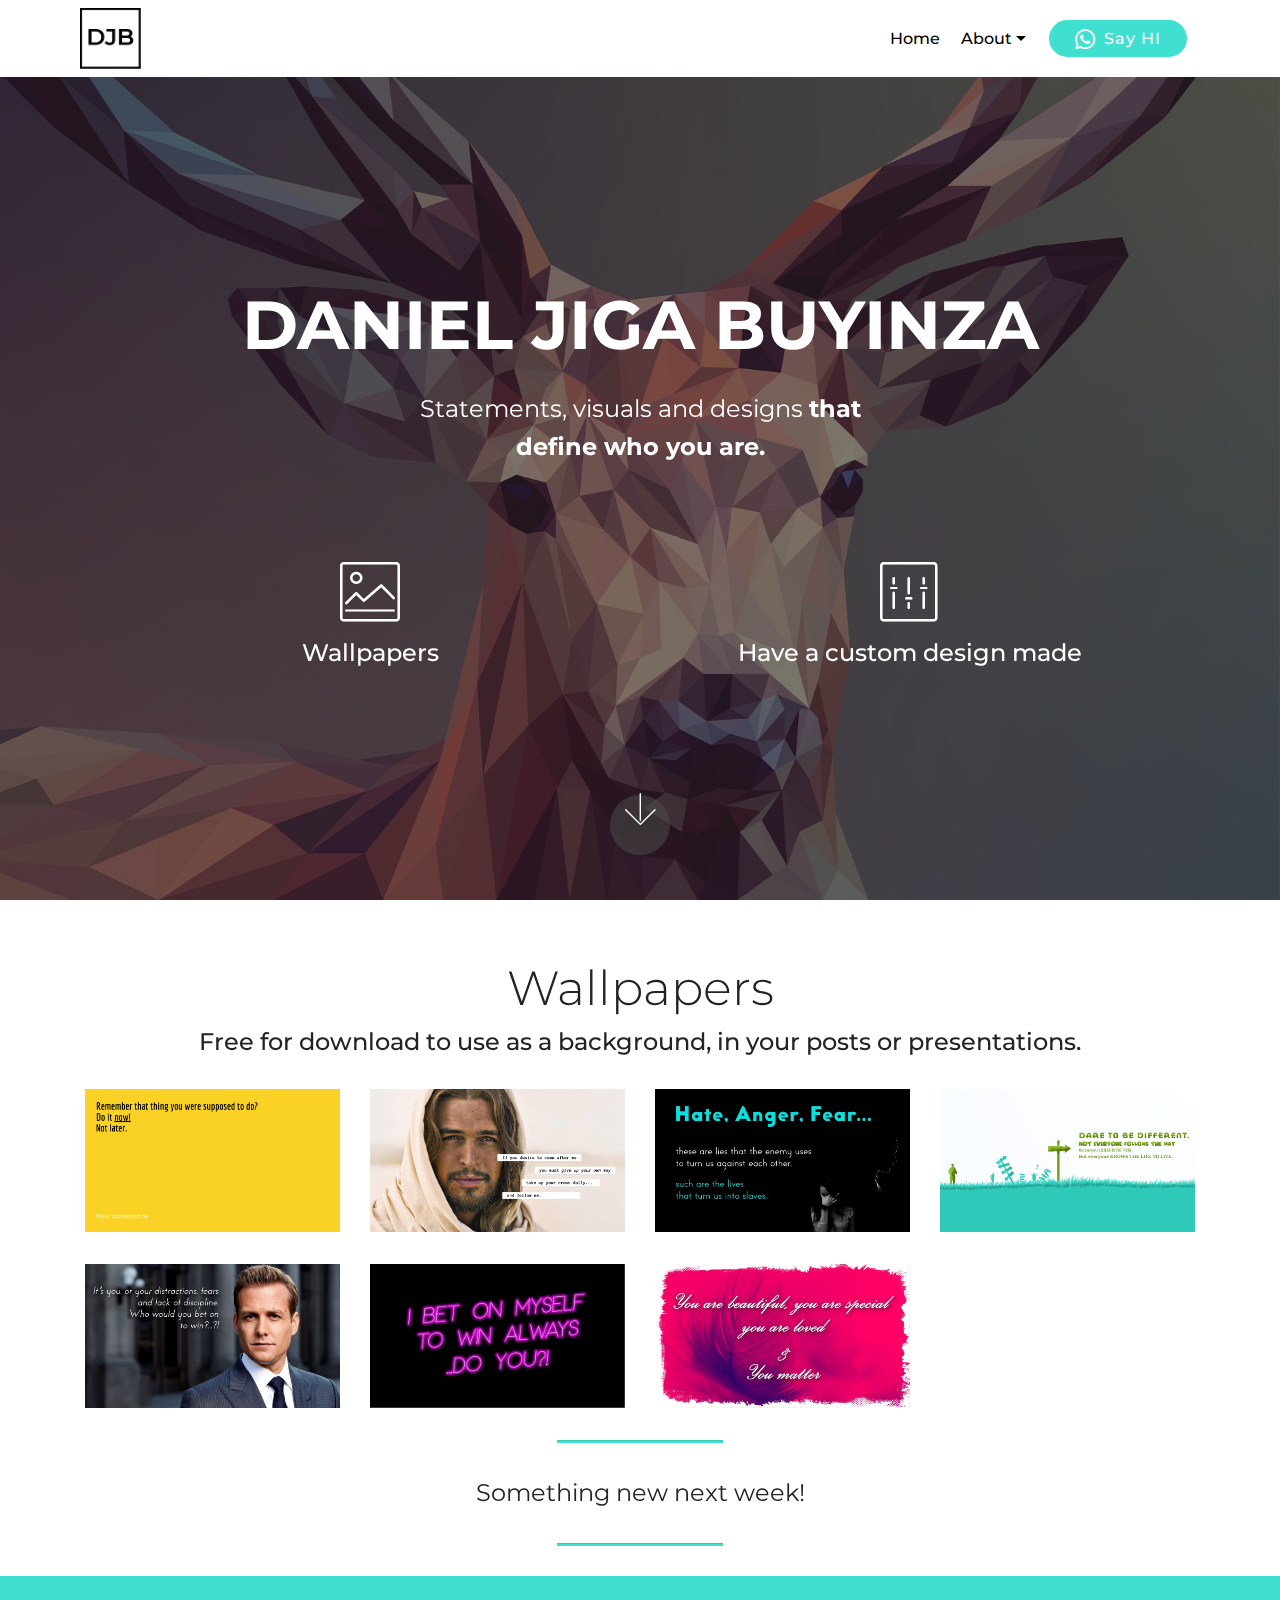
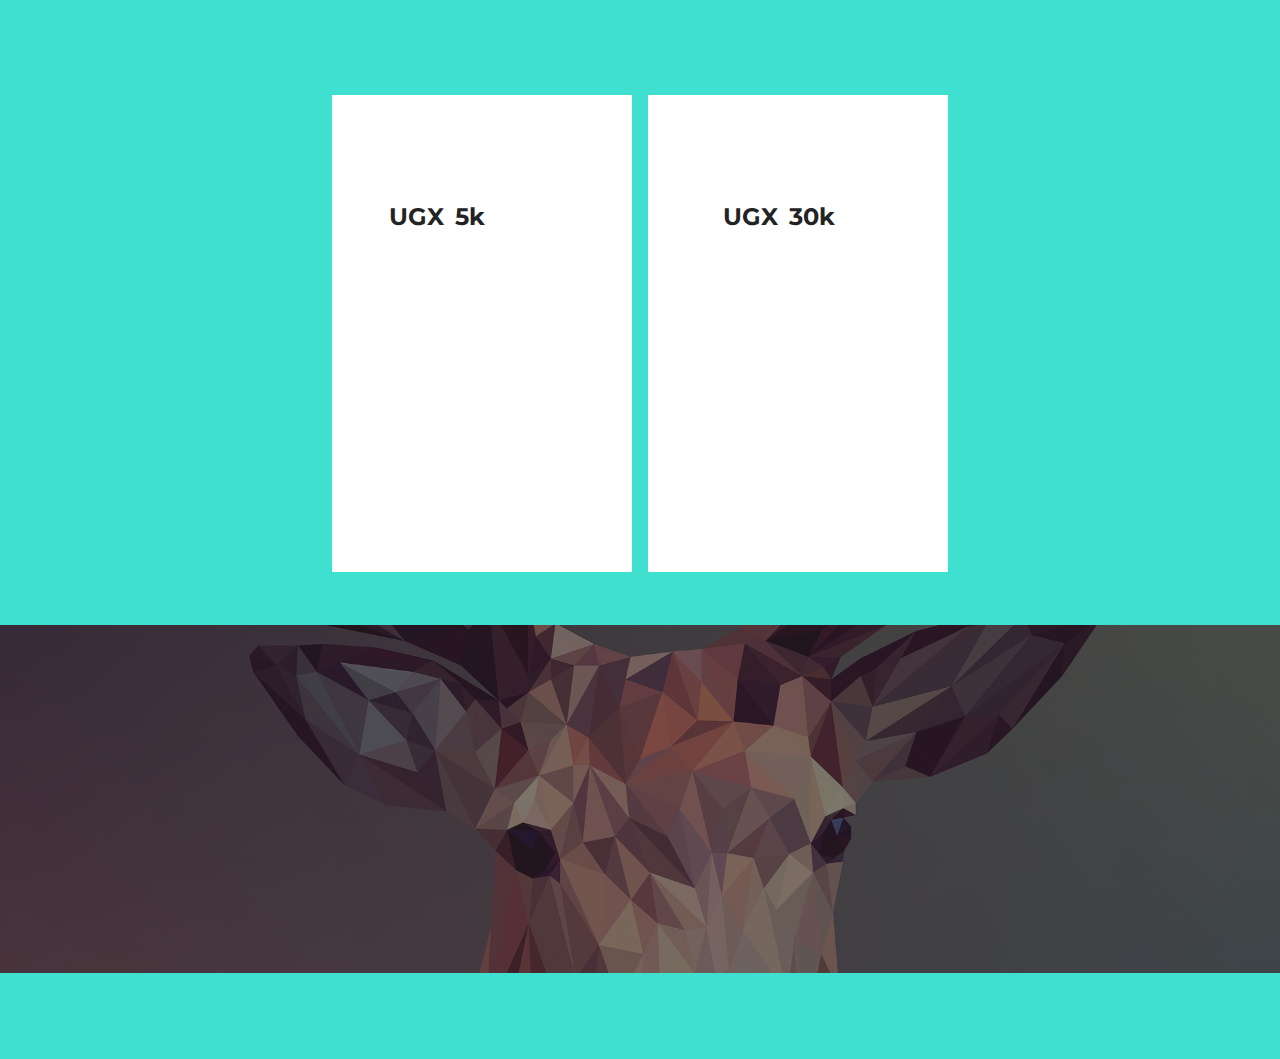
==== commit 45410110: "create github pages" ====
--- a/index.html
+++ b/index.html
@@ -70,13 +70,13 @@
         <div class="collapse navbar-collapse" id="navbarSupportedContent">
             <ul class="navbar-nav nav-dropdown" data-app-modern-menu="true"><li class="nav-item">
                     <a class="nav-link link text-black display-4" href="index.html">Home</a>
-                </li><li class="nav-item dropdown open"><a class="nav-link link text-black dropdown-toggle display-4" href="about-me.html" data-toggle="dropdown-submenu" aria-expanded="true">About me</a><div class="dropdown-menu"><a class="text-black dropdown-item display-4" href="daniel-the-listener.html">Daniel the Listener</a></div></li></ul>
+                </li><li class="nav-item dropdown open"><a class="nav-link link text-black dropdown-toggle display-4" href="about-me.html" data-toggle="dropdown-submenu" aria-expanded="true">About</a><div class="dropdown-menu"><a class="text-black dropdown-item display-4" href="about-me.html">Daniel</a><a class="text-black dropdown-item display-4" href="daniel-the-listener.html" aria-expanded="true">Daniel the Listener</a></div></li></ul>
             <div class="navbar-buttons mbr-section-btn"><a class="btn btn-sm btn-primary display-4" href="https://wa.me/+256703824519"><span class="socicon socicon-whatsapp mbr-iconfont mbr-iconfont-btn" style="font-size: 20px;"></span>Say HI</a></div>
         </div>
     </nav>
 </section>
 
-<section class="engine"><a href="https://mobirise.info/s">free bootstrap theme</a></section><section class="header12 cid-rZTisWhXtO mbr-fullscreen mbr-parallax-background" id="header12-1">
+<section class="engine"><a href="https://mobirise.info/t">amp template</a></section><section class="header12 cid-rZTisWhXtO mbr-fullscreen mbr-parallax-background" id="header12-1">
 
     
 
@@ -135,46 +135,46 @@
         <h3 class="mbr-section-title align-center mbr-fonts-style display-2">
             Wallpapers</h3>
         <h4 class="mbr-section-subtitle align-center pb-4 mbr-fonts-style display-5">Free for download to use as a background, in your posts or presentations.</h4>
-        <div class="row mbr-gallery" data-toggle="modal" data-target="#s5hEVY4aD3">
+        <div class="row mbr-gallery" data-toggle="modal" data-target="#s5hJ9whafc">
             <div class="col-sm-6 col-md-4 col-lg-3 item gallery-image">
                 <div class="item-wrapper">
-                    <img class="w-100" src="assets/images/that-thing-you-were-supposed-to-do.png" alt="That thing you were supposed to do" data-slide-to="0" title="That thing you were supposed to do" data-target="#s5hEVY4kLc">
-                </div>
-            </div><div class="col-sm-6 col-md-4 col-lg-3 item gallery-image">
-                <div class="item-wrapper">
-                    <img class="w-100" src="assets/images/if-you-desire-to-come-after-me.jpg" alt="If you desire to come after me" data-slide-to="1" title="If you desire to come after me" data-target="#s5hEVY4kLc">
-                </div>
-            </div><div class="col-sm-6 col-md-4 col-lg-3 item gallery-image">
-                <div class="item-wrapper">
-                    <img class="w-100" src="assets/images/the-lives-that-turn-us-into-slaves.jpg" alt="The lives that turn us into slaves" data-slide-to="2" title="The lives that turn us into slaves" data-target="#s5hEVY4kLc">
-                </div>
-            </div><div class="col-sm-6 col-md-4 col-lg-3 item gallery-image">
-                <div class="item-wrapper">
-                    <img class="w-100" src="assets/images/dare-to-be-different.png" alt="Dare to be different" data-slide-to="3" title="Dare to be different" data-target="#s5hEVY4kLc">
-                </div>
-            </div><div class="col-sm-6 col-md-4 col-lg-3 item gallery-image">
-                <div class="item-wrapper">
-                    <img class="w-100" src="assets/images/who-would-you-bet-on-to-win.jpg" alt="Who would you bet on to win" data-slide-to="4" title="Who would you bet on to win" data-target="#s5hEVY4kLc">
-                </div>
-            </div><div class="col-sm-6 col-md-4 col-lg-3 item gallery-image">
-                <div class="item-wrapper">
-                    <img class="w-100" src="assets/images/i-bet-on-myself-always.gif" alt="I bet on myself always" data-slide-to="5" title="I bet on myself always" data-target="#s5hEVY4kLc">
-                </div>
-            </div><div class="col-sm-6 col-md-4 col-lg-3 item gallery-image">
-                <div class="item-wrapper">
-                    <img class="w-100" src="assets/images/you-are-beautiful.jpg" alt="You are beautiful" data-slide-to="6" title="You are beautiful" data-target="#s5hEVY4kLc">
-                </div>
-            </div>
-            
-            
-            
-        </div>
-
-        <div class="modal mbr-slider fade" tabindex="-1" role="dialog" aria-hidden="true" id="s5hEVY4aD3">
+                    <img class="w-100" src="assets/images/that-thing-you-were-supposed-to-do.png" alt="That thing you were supposed to do" data-slide-to="0" title="That thing you were supposed to do" data-target="#s5hJ9whXYz">
+                </div>
+            </div><div class="col-sm-6 col-md-4 col-lg-3 item gallery-image">
+                <div class="item-wrapper">
+                    <img class="w-100" src="assets/images/if-you-desire-to-come-after-me.jpg" alt="If you desire to come after me" data-slide-to="1" title="If you desire to come after me" data-target="#s5hJ9whXYz">
+                </div>
+            </div><div class="col-sm-6 col-md-4 col-lg-3 item gallery-image">
+                <div class="item-wrapper">
+                    <img class="w-100" src="assets/images/the-lives-that-turn-us-into-slaves.jpg" alt="The lives that turn us into slaves" data-slide-to="2" title="The lives that turn us into slaves" data-target="#s5hJ9whXYz">
+                </div>
+            </div><div class="col-sm-6 col-md-4 col-lg-3 item gallery-image">
+                <div class="item-wrapper">
+                    <img class="w-100" src="assets/images/dare-to-be-different.png" alt="Dare to be different" data-slide-to="3" title="Dare to be different" data-target="#s5hJ9whXYz">
+                </div>
+            </div><div class="col-sm-6 col-md-4 col-lg-3 item gallery-image">
+                <div class="item-wrapper">
+                    <img class="w-100" src="assets/images/who-would-you-bet-on-to-win.jpg" alt="Who would you bet on to win" data-slide-to="4" title="Who would you bet on to win" data-target="#s5hJ9whXYz">
+                </div>
+            </div><div class="col-sm-6 col-md-4 col-lg-3 item gallery-image">
+                <div class="item-wrapper">
+                    <img class="w-100" src="assets/images/i-bet-on-myself-always.gif" alt="I bet on myself always" data-slide-to="5" title="I bet on myself always" data-target="#s5hJ9whXYz">
+                </div>
+            </div><div class="col-sm-6 col-md-4 col-lg-3 item gallery-image">
+                <div class="item-wrapper">
+                    <img class="w-100" src="assets/images/you-are-beautiful.jpg" alt="You are beautiful" data-slide-to="6" title="You are beautiful" data-target="#s5hJ9whXYz">
+                </div>
+            </div>
+            
+            
+            
+        </div>
+
+        <div class="modal mbr-slider fade" tabindex="-1" role="dialog" aria-hidden="true" id="s5hJ9whafc">
             <div class="modal-dialog" role="document">
                 <div class="modal-content">
                     <div class="modal-body">
-                        <div class="carousel slide" data-ride="carousel" id="s5hEVY4kLc">
+                        <div class="carousel slide" data-ride="carousel" id="s5hJ9whXYz">
                             <div class="carousel-inner">
                                 <div class="carousel-item active">
                                     <img class="d-block w-100" src="assets/images/that-thing-you-were-supposed-to-do.png" alt="">
@@ -196,18 +196,18 @@
                                 
                             </div>
                             <ol class="carousel-indicators">
-                                <li data-slide-to="0" class="active" data-target="#s5hEVY4kLc"></li><li data-slide-to="1" class="active" data-target="#s5hEVY4kLc"></li><li data-slide-to="2" class="active" data-target="#s5hEVY4kLc"></li><li data-slide-to="3" class="active" data-target="#s5hEVY4kLc"></li><li data-slide-to="4" class="active" data-target="#s5hEVY4kLc"></li><li data-slide-to="5" class="active" data-target="#s5hEVY4kLc"></li><li data-slide-to="6" class="active" data-target="#s5hEVY4kLc"></li>
+                                <li data-slide-to="0" class="active" data-target="#s5hJ9whXYz"></li><li data-slide-to="1" class="active" data-target="#s5hJ9whXYz"></li><li data-slide-to="2" class="active" data-target="#s5hJ9whXYz"></li><li data-slide-to="3" class="active" data-target="#s5hJ9whXYz"></li><li data-slide-to="4" class="active" data-target="#s5hJ9whXYz"></li><li data-slide-to="5" class="active" data-target="#s5hJ9whXYz"></li><li data-slide-to="6" class="active" data-target="#s5hJ9whXYz"></li>
                                 
                                 
                                 
                             </ol>
                             <a role="button" href="" class="close" data-dismiss="modal" aria-label="Close">
                             </a>
-                            <a class="carousel-control-prev carousel-control" role="button" data-slide="prev" href="#s5hEVY4kLc">
+                            <a class="carousel-control-prev carousel-control" role="button" data-slide="prev" href="#s5hJ9whXYz">
                                 <span class="mbri-left mbr-iconfont" aria-hidden="true"></span>
                                 <span class="sr-only">Previous</span>
                             </a>
-                            <a class="carousel-control-next carousel-control" role="button" data-slide="next" href="#s5hEVY4kLc">
+                            <a class="carousel-control-next carousel-control" role="button" data-slide="next" href="#s5hJ9whXYz">
                                 <span class="mbri-right mbr-iconfont" aria-hidden="true"></span>
                                 <span class="sr-only">Next</span>
                             </a>
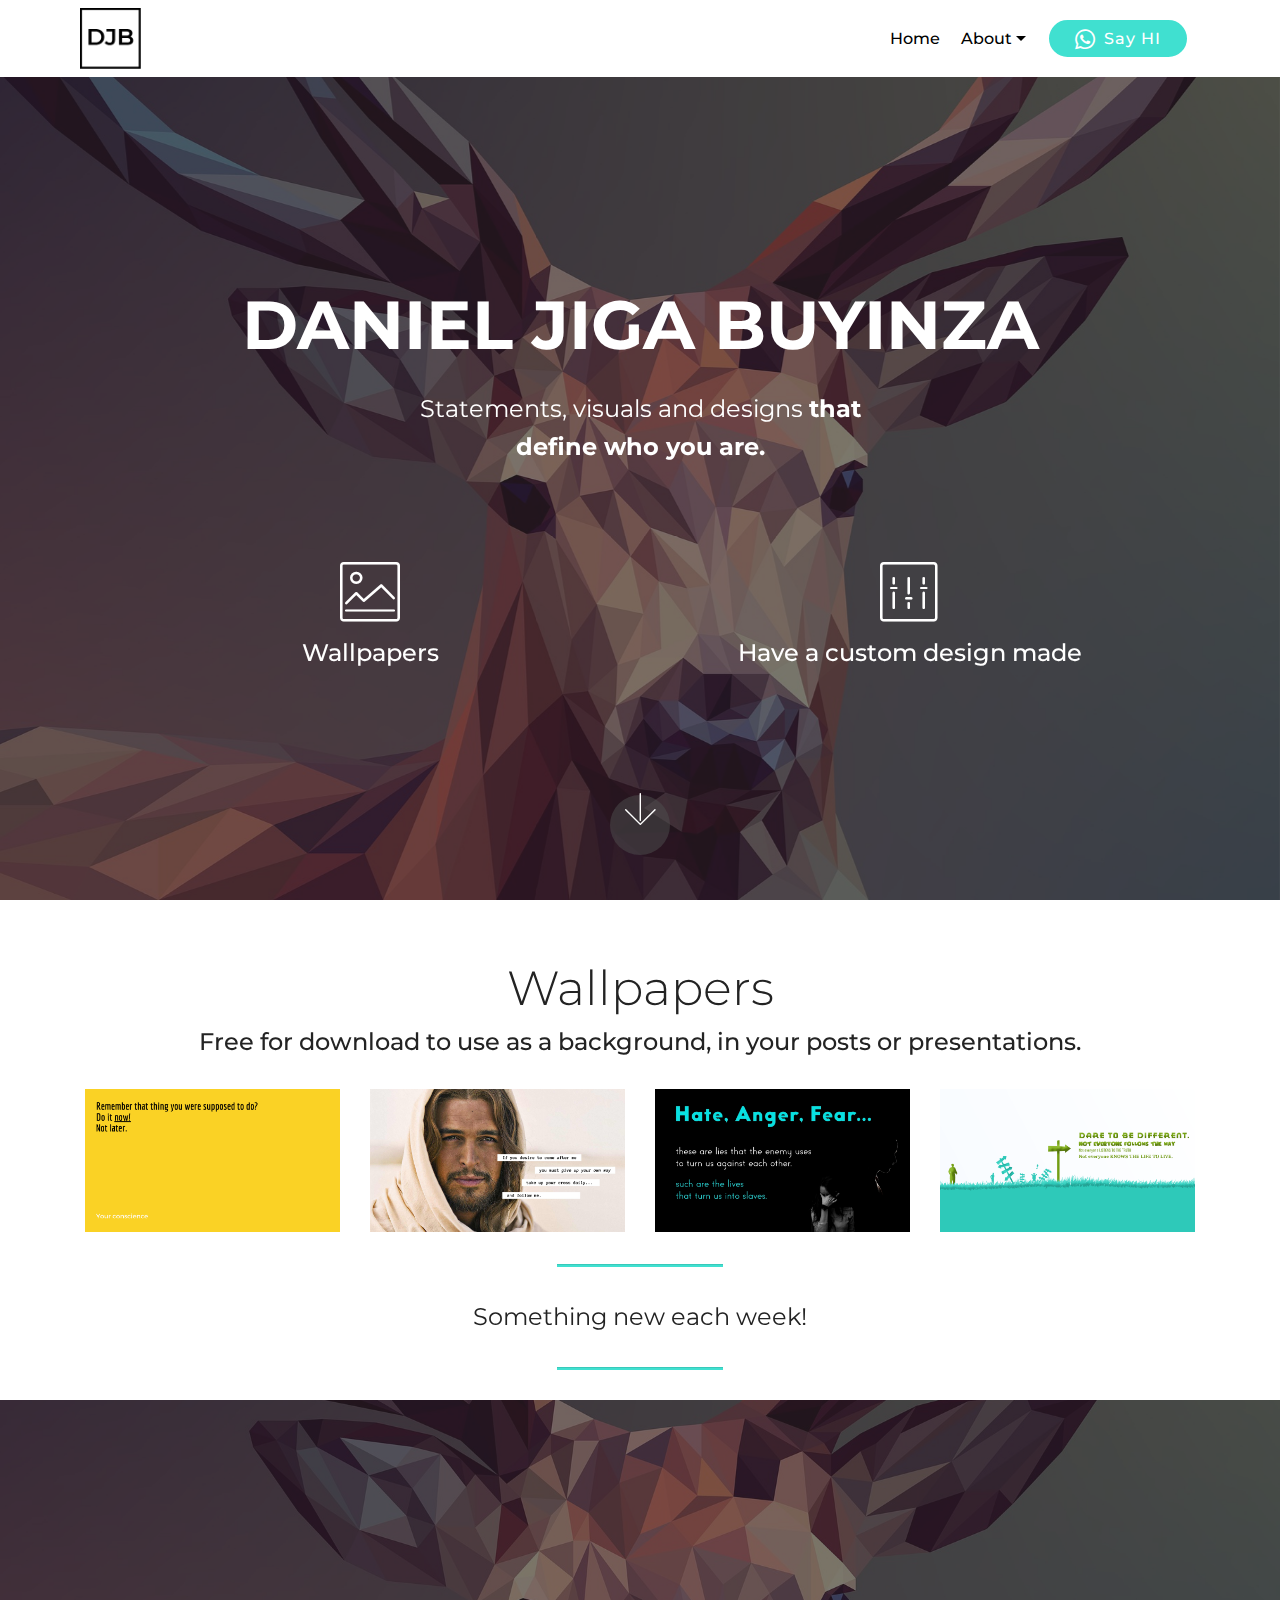
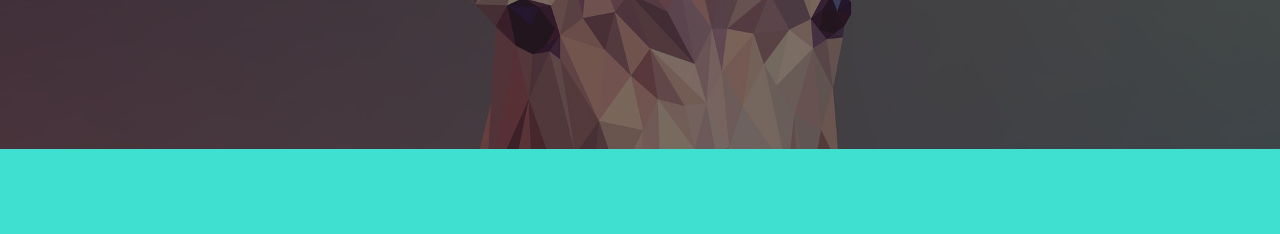
==== commit abf59994: "create github pages" ====
--- a/index.html
+++ b/index.html
@@ -70,13 +70,13 @@
         <div class="collapse navbar-collapse" id="navbarSupportedContent">
             <ul class="navbar-nav nav-dropdown" data-app-modern-menu="true"><li class="nav-item">
                     <a class="nav-link link text-black display-4" href="index.html">Home</a>
-                </li><li class="nav-item dropdown open"><a class="nav-link link text-black dropdown-toggle display-4" href="about-me.html" data-toggle="dropdown-submenu" aria-expanded="true">About</a><div class="dropdown-menu"><a class="text-black dropdown-item display-4" href="about-me.html">Daniel</a><a class="text-black dropdown-item display-4" href="daniel-the-listener.html" aria-expanded="true">Daniel the Listener</a></div></li></ul>
+                </li><li class="nav-item dropdown"><a class="nav-link link text-black dropdown-toggle display-4" href="about-me.html" data-toggle="dropdown-submenu" aria-expanded="true">About</a><div class="dropdown-menu"><a class="text-black dropdown-item display-4" href="about-me.html">Daniel</a><a class="text-black dropdown-item display-4" href="daniel-the-listener.html" aria-expanded="true">Daniel the Listener</a></div></li></ul>
             <div class="navbar-buttons mbr-section-btn"><a class="btn btn-sm btn-primary display-4" href="https://wa.me/+256703824519"><span class="socicon socicon-whatsapp mbr-iconfont mbr-iconfont-btn" style="font-size: 20px;"></span>Say HI</a></div>
         </div>
     </nav>
 </section>
 
-<section class="engine"><a href="https://mobirise.info/t">amp template</a></section><section class="header12 cid-rZTisWhXtO mbr-fullscreen mbr-parallax-background" id="header12-1">
+<section class="engine"><a href="https://mobirise.info/m">free website design templates</a></section><section class="header12 cid-rZTisWhXtO mbr-fullscreen mbr-parallax-background" id="header12-1">
 
     
 
@@ -135,34 +135,22 @@
         <h3 class="mbr-section-title align-center mbr-fonts-style display-2">
             Wallpapers</h3>
         <h4 class="mbr-section-subtitle align-center pb-4 mbr-fonts-style display-5">Free for download to use as a background, in your posts or presentations.</h4>
-        <div class="row mbr-gallery" data-toggle="modal" data-target="#s5hJ9whafc">
+        <div class="row mbr-gallery" data-toggle="modal" data-target="#s88HLprclo">
             <div class="col-sm-6 col-md-4 col-lg-3 item gallery-image">
                 <div class="item-wrapper">
-                    <img class="w-100" src="assets/images/that-thing-you-were-supposed-to-do.png" alt="That thing you were supposed to do" data-slide-to="0" title="That thing you were supposed to do" data-target="#s5hJ9whXYz">
+                    <img class="w-100" src="assets/images/that-thing-you-were-supposed-to-do.png" alt="That thing you were supposed to do" data-slide-to="0" title="That thing you were supposed to do" data-target="#s88HLpreTP">
                 </div>
             </div><div class="col-sm-6 col-md-4 col-lg-3 item gallery-image">
                 <div class="item-wrapper">
-                    <img class="w-100" src="assets/images/if-you-desire-to-come-after-me.jpg" alt="If you desire to come after me" data-slide-to="1" title="If you desire to come after me" data-target="#s5hJ9whXYz">
+                    <img class="w-100" src="assets/images/if-you-desire-to-come-after-me.jpg" alt="If you desire to come after me" data-slide-to="1" title="If you desire to come after me" data-target="#s88HLpreTP">
                 </div>
             </div><div class="col-sm-6 col-md-4 col-lg-3 item gallery-image">
                 <div class="item-wrapper">
-                    <img class="w-100" src="assets/images/the-lives-that-turn-us-into-slaves.jpg" alt="The lives that turn us into slaves" data-slide-to="2" title="The lives that turn us into slaves" data-target="#s5hJ9whXYz">
+                    <img class="w-100" src="assets/images/the-lives-that-turn-us-into-slaves.jpg" alt="The lives that turn us into slaves" data-slide-to="2" title="The lives that turn us into slaves" data-target="#s88HLpreTP">
                 </div>
             </div><div class="col-sm-6 col-md-4 col-lg-3 item gallery-image">
                 <div class="item-wrapper">
-                    <img class="w-100" src="assets/images/dare-to-be-different.png" alt="Dare to be different" data-slide-to="3" title="Dare to be different" data-target="#s5hJ9whXYz">
-                </div>
-            </div><div class="col-sm-6 col-md-4 col-lg-3 item gallery-image">
-                <div class="item-wrapper">
-                    <img class="w-100" src="assets/images/who-would-you-bet-on-to-win.jpg" alt="Who would you bet on to win" data-slide-to="4" title="Who would you bet on to win" data-target="#s5hJ9whXYz">
-                </div>
-            </div><div class="col-sm-6 col-md-4 col-lg-3 item gallery-image">
-                <div class="item-wrapper">
-                    <img class="w-100" src="assets/images/i-bet-on-myself-always.gif" alt="I bet on myself always" data-slide-to="5" title="I bet on myself always" data-target="#s5hJ9whXYz">
-                </div>
-            </div><div class="col-sm-6 col-md-4 col-lg-3 item gallery-image">
-                <div class="item-wrapper">
-                    <img class="w-100" src="assets/images/you-are-beautiful.jpg" alt="You are beautiful" data-slide-to="6" title="You are beautiful" data-target="#s5hJ9whXYz">
+                    <img class="w-100" src="assets/images/dare-to-be-different.png" alt="Dare to be different" data-slide-to="3" title="Dare to be different" data-target="#s88HLpreTP">
                 </div>
             </div>
             
@@ -170,11 +158,11 @@
             
         </div>
 
-        <div class="modal mbr-slider fade" tabindex="-1" role="dialog" aria-hidden="true" id="s5hJ9whafc">
+        <div class="modal mbr-slider fade" tabindex="-1" role="dialog" aria-hidden="true" id="s88HLprclo">
             <div class="modal-dialog" role="document">
                 <div class="modal-content">
                     <div class="modal-body">
-                        <div class="carousel slide" data-ride="carousel" id="s5hJ9whXYz">
+                        <div class="carousel slide" data-ride="carousel" id="s88HLpreTP">
                             <div class="carousel-inner">
                                 <div class="carousel-item active">
                                     <img class="d-block w-100" src="assets/images/that-thing-you-were-supposed-to-do.png" alt="">
@@ -184,30 +172,24 @@
                                     <img class="d-block w-100" src="assets/images/the-lives-that-turn-us-into-slaves.jpg" alt="">
                                 </div><div class="carousel-item">
                                     <img class="d-block w-100" src="assets/images/dare-to-be-different.png" alt="">
-                                </div><div class="carousel-item">
-                                    <img class="d-block w-100" src="assets/images/who-would-you-bet-on-to-win.jpg" alt="">
-                                </div><div class="carousel-item">
-                                    <img class="d-block w-100" src="assets/images/i-bet-on-myself-always.gif" alt="">
-                                </div><div class="carousel-item">
-                                    <img class="d-block w-100" src="assets/images/you-are-beautiful.jpg" alt="">
                                 </div>
                                 
                                 
                                 
                             </div>
                             <ol class="carousel-indicators">
-                                <li data-slide-to="0" class="active" data-target="#s5hJ9whXYz"></li><li data-slide-to="1" class="active" data-target="#s5hJ9whXYz"></li><li data-slide-to="2" class="active" data-target="#s5hJ9whXYz"></li><li data-slide-to="3" class="active" data-target="#s5hJ9whXYz"></li><li data-slide-to="4" class="active" data-target="#s5hJ9whXYz"></li><li data-slide-to="5" class="active" data-target="#s5hJ9whXYz"></li><li data-slide-to="6" class="active" data-target="#s5hJ9whXYz"></li>
+                                <li data-slide-to="0" class="active" data-target="#s88HLpreTP"></li><li data-slide-to="1" class="active" data-target="#s88HLpreTP"></li><li data-slide-to="2" class="active" data-target="#s88HLpreTP"></li><li data-slide-to="3" class="active" data-target="#s88HLpreTP"></li>
                                 
                                 
                                 
                             </ol>
                             <a role="button" href="" class="close" data-dismiss="modal" aria-label="Close">
                             </a>
-                            <a class="carousel-control-prev carousel-control" role="button" data-slide="prev" href="#s5hJ9whXYz">
+                            <a class="carousel-control-prev carousel-control" role="button" data-slide="prev" href="#s88HLpreTP">
                                 <span class="mbri-left mbr-iconfont" aria-hidden="true"></span>
                                 <span class="sr-only">Previous</span>
                             </a>
-                            <a class="carousel-control-next carousel-control" role="button" data-slide="next" href="#s5hJ9whXYz">
+                            <a class="carousel-control-next carousel-control" role="button" data-slide="next" href="#s88HLpreTP">
                                 <span class="mbri-right mbr-iconfont" aria-hidden="true"></span>
                                 <span class="sr-only">Next</span>
                             </a>
@@ -227,86 +209,10 @@
         <div class="inner-container" style="width: 60%;">
             <hr class="line" style="width: 25%;">
             <div class="section-text align-center mbr-fonts-style display-5">
-                    Something new next week!</div>
+                    Something new each week!</div>
             <hr class="line" style="width: 25%;">
         </div>
         </div>
-</section>
-
-<section class="header1 cid-s1TMkP8xbw" id="header16-o">
-
-    
-
-    
-
-    <div class="container">
-        <div class="row justify-content-md-center">
-            <div class="col-md-10 align-center">
-                <h1 class="mbr-section-title mbr-bold pb-3 mbr-fonts-style display-2"><span style="font-weight: normal;">
-                    Have a custom design made</span></h1>
-                
-                
-                
-            </div>
-        </div>
-    </div>
-
-</section>
-
-<section class="pricing-table1 cid-s1TlEjo5fp" id="pricing-tables1-n">
-
-    
-
-    
-    <div class="container">
-        <div class="media-container-row">
-
-            <div class="plan col-12 mx-2 my-2 justify-content-center col-lg-6">
-                <div class="plan-header text-center pt-5">
-                    <h3 class="plan-title mbr-fonts-style display-5">Wallpaper/Social media poster</h3>
-                    <div class="plan-price">
-                        <span class="price-value mbr-fonts-style display-5">UGX&nbsp;</span>
-                        <span class="price-figure mbr-fonts-style display-5">5k</span>
-                        <small class="price-term mbr-fonts-style display-7">per design</small>
-                    </div>
-                </div>
-                <div class="plan-body pb-5">
-                    <div class="plan-list align-center">
-                        <ul class="list-group list-group-flush mbr-fonts-style display-7">
-                            <li class="list-group-item">Define your message</li>
-                            <li class="list-group-item">Your quote, your image and what you imagine as the&nbsp;<span style="font-size: 1rem;">background</span></li><li class="list-group-item">Your colours</li>
-                        </ul>
-                    </div>
-                    <div class="mbr-section-btn text-center pt-4"><a href="https://wa.me/+256703824519" class="btn btn-black display-7"><span class="socicon socicon-whatsapp mbr-iconfont mbr-iconfont-btn"></span>Get in touch</a></div>
-                </div>
-            </div>
-
-            <div class="plan col-12 mx-2 my-2 justify-content-center col-lg-6">
-                <div class="plan-header text-center pt-5">
-                    <h3 class="plan-title mbr-fonts-style display-5">Personal/Business logo</h3>
-                    <div class="plan-price">
-                        <span class="price-value mbr-fonts-style display-5">UGX&nbsp;</span>
-                        <span class="price-figure mbr-fonts-style display-5">30k</span>
-                        <small class="price-term mbr-fonts-style display-7">
-                            only</small>
-                    </div>
-                </div>
-                <div class="plan-body pb-5">
-                    <div class="plan-list align-center">
-                        <ul class="list-group list-group-flush mbr-fonts-style display-7">
-                            <li class="list-group-item">Define your identity</li>
-                            <li class="list-group-item">Who you are, what you do and how you want to be percieved</li><li class="list-group-item">Brand colours</li>
-                        </ul>
-                    </div>
-                    <div class="mbr-section-btn text-center pt-4"><a href="https://wa.me/+256703824519" class="btn btn-black display-7"><span class="socicon socicon-whatsapp mbr-iconfont mbr-iconfont-btn"></span>Get in touch</a></div>
-                </div>
-            </div>
-
-            
-
-            
-        </div>
-    </div>
 </section>
 
 <section class="cid-rZVzi8v0Ye" id="social-buttons1-i">
--- a/assets/mobirise/css/mbr-additional.css
+++ b/assets/mobirise/css/mbr-additional.css
@@ -956,76 +956,6 @@
     width: 100% !important;
   }
 }
-.cid-s1TMkP8xbw {
-  padding-top: 30px;
-  padding-bottom: 0px;
-  background-color: #40e0d0;
-}
-.cid-s1TMkP8xbw P {
-  color: #767676;
-}
-.cid-s1TMkP8xbw H1 {
-  color: #ffffff;
-}
-.cid-s1TlEjo5fp {
-  padding-top: 0px;
-  padding-bottom: 45px;
-  background: linear-gradient(45deg, #40e0d0, #40e0d0);
-}
-.cid-s1TlEjo5fp .list-group-item {
-  padding: .75rem 3.25rem;
-}
-.cid-s1TlEjo5fp .plan {
-  word-break: break-word;
-  position: relative;
-  max-width: 300px;
-  padding-right: 0;
-  padding-left: 0;
-  color: #767676;
-}
-.cid-s1TlEjo5fp .plan .list-group-item {
-  position: relative;
-  -webkit-justify-content: center;
-  justify-content: center;
-  border: 0;
-}
-.cid-s1TlEjo5fp .plan .list-group-item::after {
-  position: absolute;
-  bottom: 0;
-  left: 20%;
-  width: 60%;
-  height: 2px;
-  content: "";
-  background-color: #eaeaea;
-}
-.cid-s1TlEjo5fp .plan .list-group-item:last-child::after {
-  display: none;
-}
-.cid-s1TlEjo5fp .plan-header {
-  padding-left: 1rem;
-  padding-right: 1rem;
-}
-.cid-s1TlEjo5fp .plan-header,
-.cid-s1TlEjo5fp .plan-body {
-  background-color: #fff;
-}
-.cid-s1TlEjo5fp .price-figure {
-  font-weight: 700;
-  color: #232323;
-}
-.cid-s1TlEjo5fp .price-value {
-  font-weight: 700;
-  vertical-align: top;
-  color: #232323;
-}
-@media (max-width: 550px) {
-  .cid-s1TlEjo5fp .price-figure {
-    font-size: 4.25rem;
-  }
-}
-.cid-s1TlEjo5fp .plan-title {
-  color: #232323;
-}
 .cid-rZTgVJ7u8m .navbar {
   background: #ffffff;
   transition: none;
--- a/assets/mobirise/css/mbr-additional.css
+++ b/assets/mobirise/css/mbr-additional.css
@@ -956,76 +956,6 @@
     width: 100% !important;
   }
 }
-.cid-s1TMkP8xbw {
-  padding-top: 30px;
-  padding-bottom: 0px;
-  background-color: #40e0d0;
-}
-.cid-s1TMkP8xbw P {
-  color: #767676;
-}
-.cid-s1TMkP8xbw H1 {
-  color: #ffffff;
-}
-.cid-s1TlEjo5fp {
-  padding-top: 0px;
-  padding-bottom: 45px;
-  background: linear-gradient(45deg, #40e0d0, #40e0d0);
-}
-.cid-s1TlEjo5fp .list-group-item {
-  padding: .75rem 3.25rem;
-}
-.cid-s1TlEjo5fp .plan {
-  word-break: break-word;
-  position: relative;
-  max-width: 300px;
-  padding-right: 0;
-  padding-left: 0;
-  color: #767676;
-}
-.cid-s1TlEjo5fp .plan .list-group-item {
-  position: relative;
-  -webkit-justify-content: center;
-  justify-content: center;
-  border: 0;
-}
-.cid-s1TlEjo5fp .plan .list-group-item::after {
-  position: absolute;
-  bottom: 0;
-  left: 20%;
-  width: 60%;
-  height: 2px;
-  content: "";
-  background-color: #eaeaea;
-}
-.cid-s1TlEjo5fp .plan .list-group-item:last-child::after {
-  display: none;
-}
-.cid-s1TlEjo5fp .plan-header {
-  padding-left: 1rem;
-  padding-right: 1rem;
-}
-.cid-s1TlEjo5fp .plan-header,
-.cid-s1TlEjo5fp .plan-body {
-  background-color: #fff;
-}
-.cid-s1TlEjo5fp .price-figure {
-  font-weight: 700;
-  color: #232323;
-}
-.cid-s1TlEjo5fp .price-value {
-  font-weight: 700;
-  vertical-align: top;
-  color: #232323;
-}
-@media (max-width: 550px) {
-  .cid-s1TlEjo5fp .price-figure {
-    font-size: 4.25rem;
-  }
-}
-.cid-s1TlEjo5fp .plan-title {
-  color: #232323;
-}
 .cid-rZTgVJ7u8m .navbar {
   background: #ffffff;
   transition: none;
